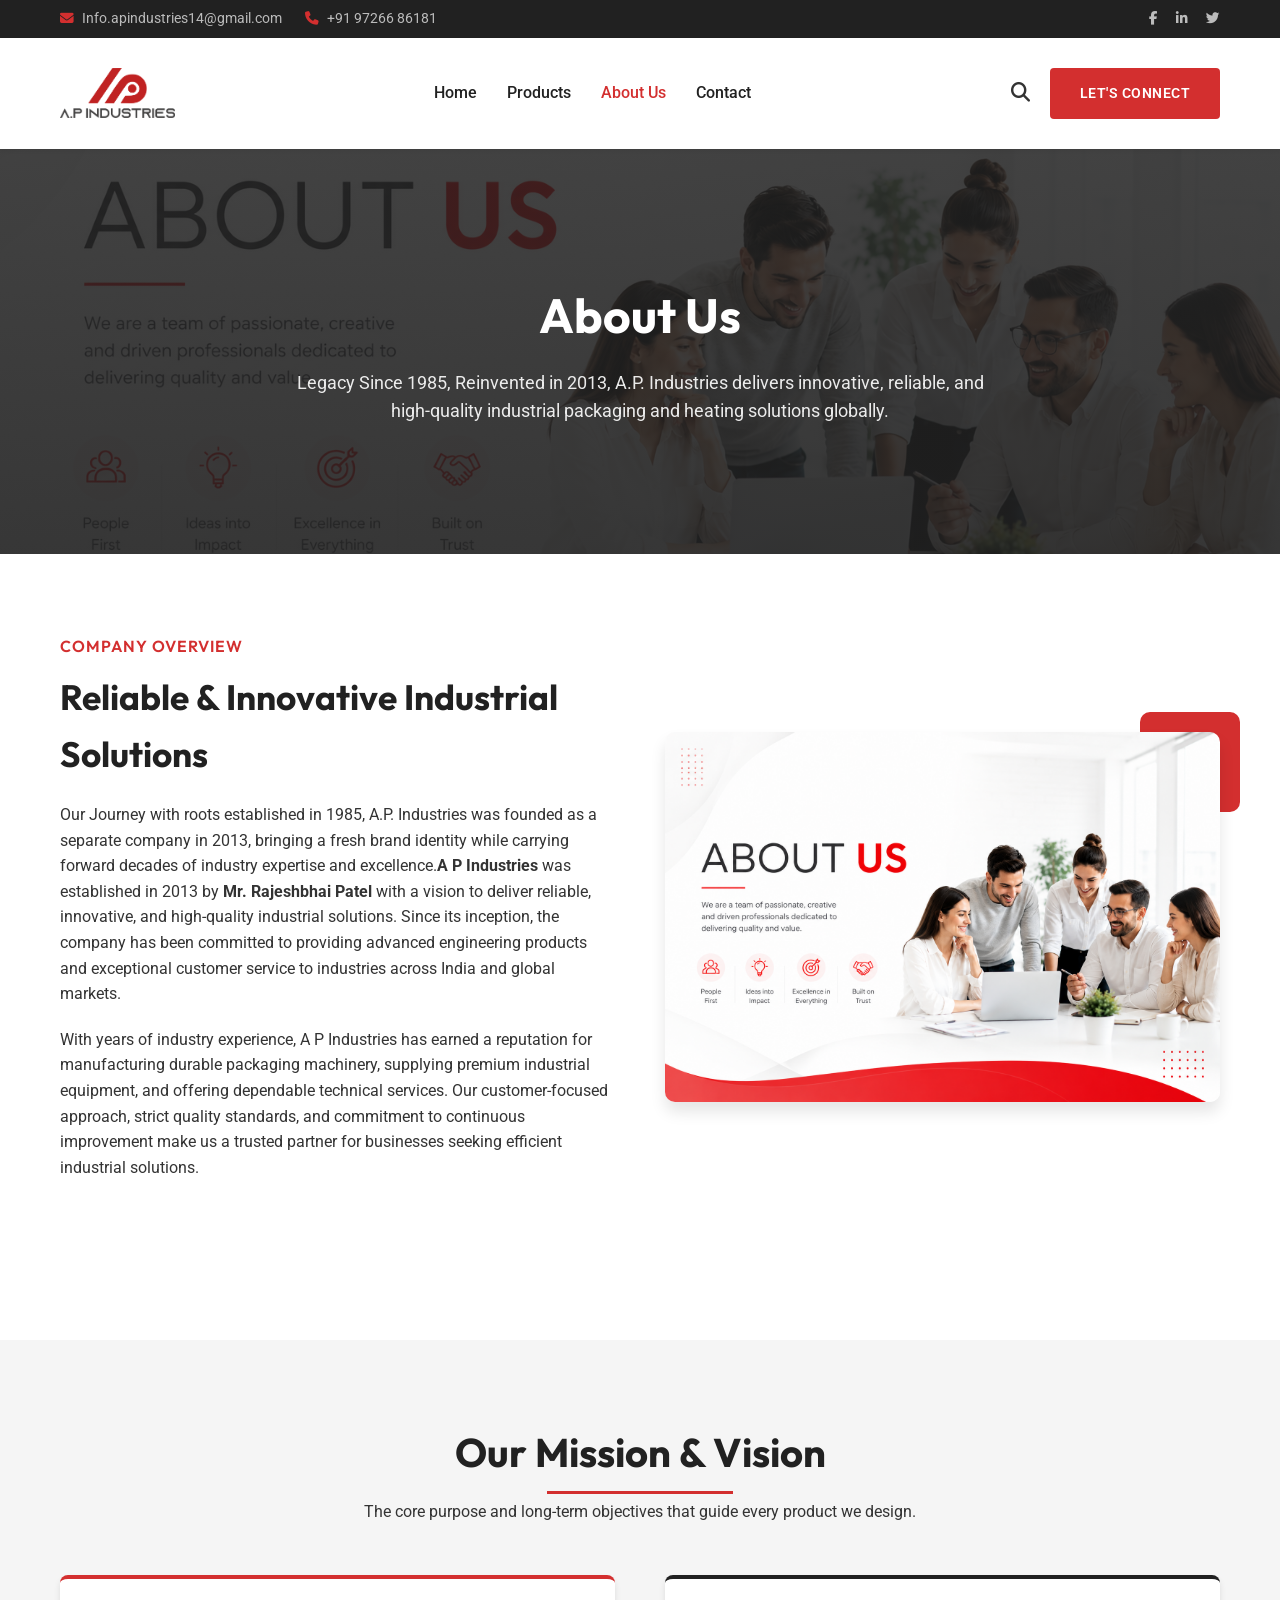
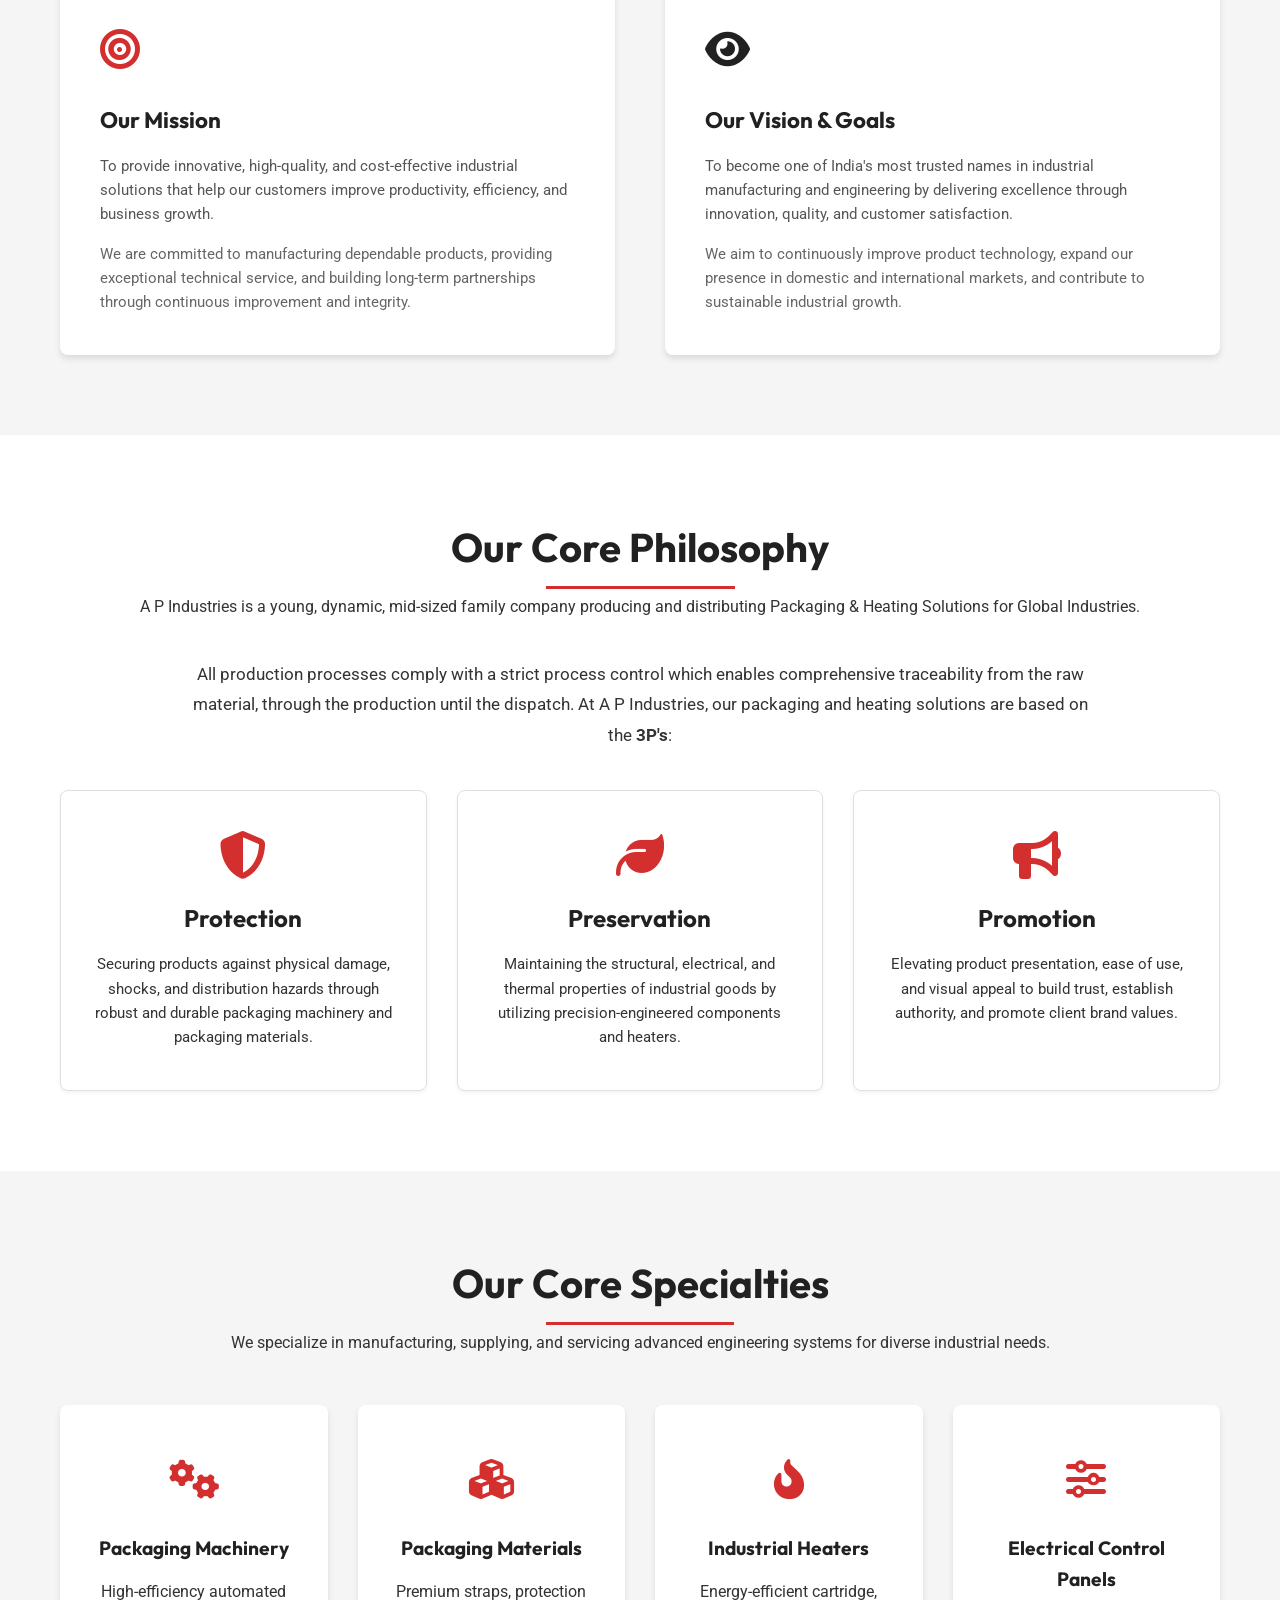
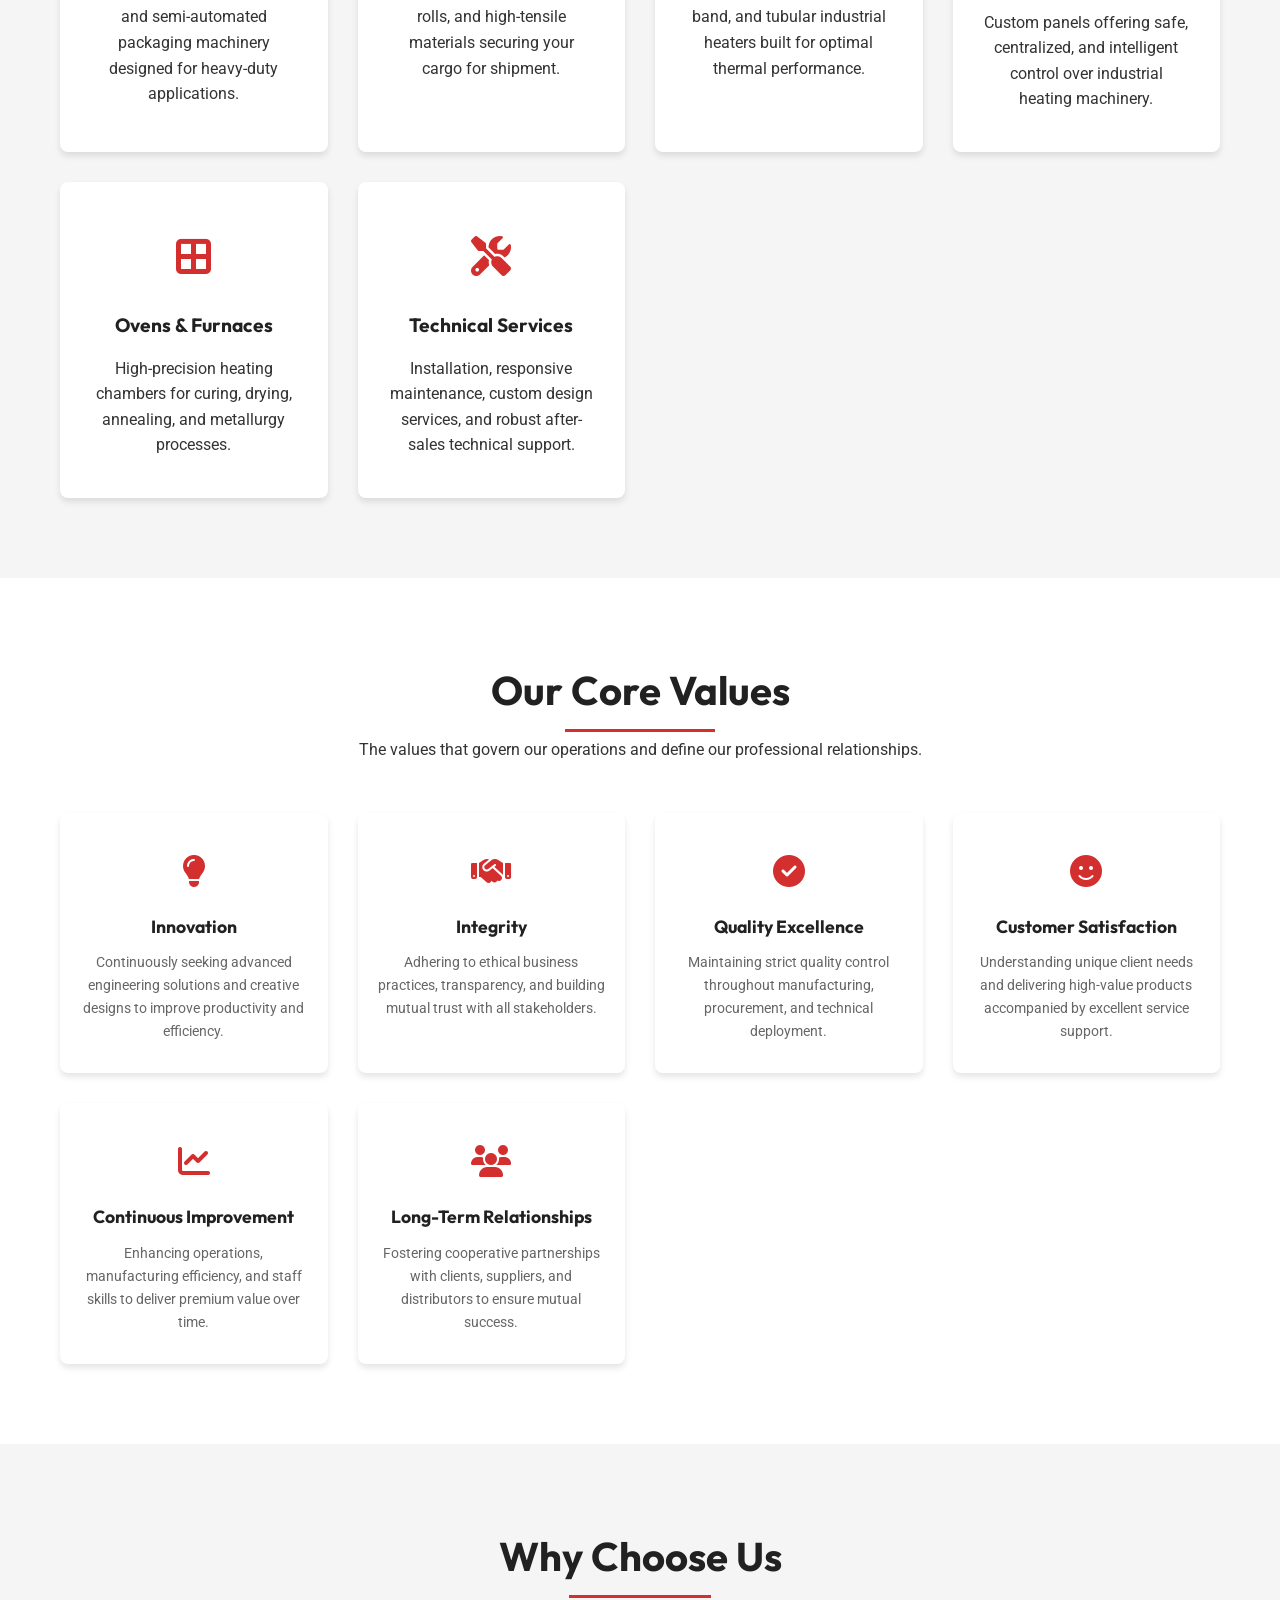
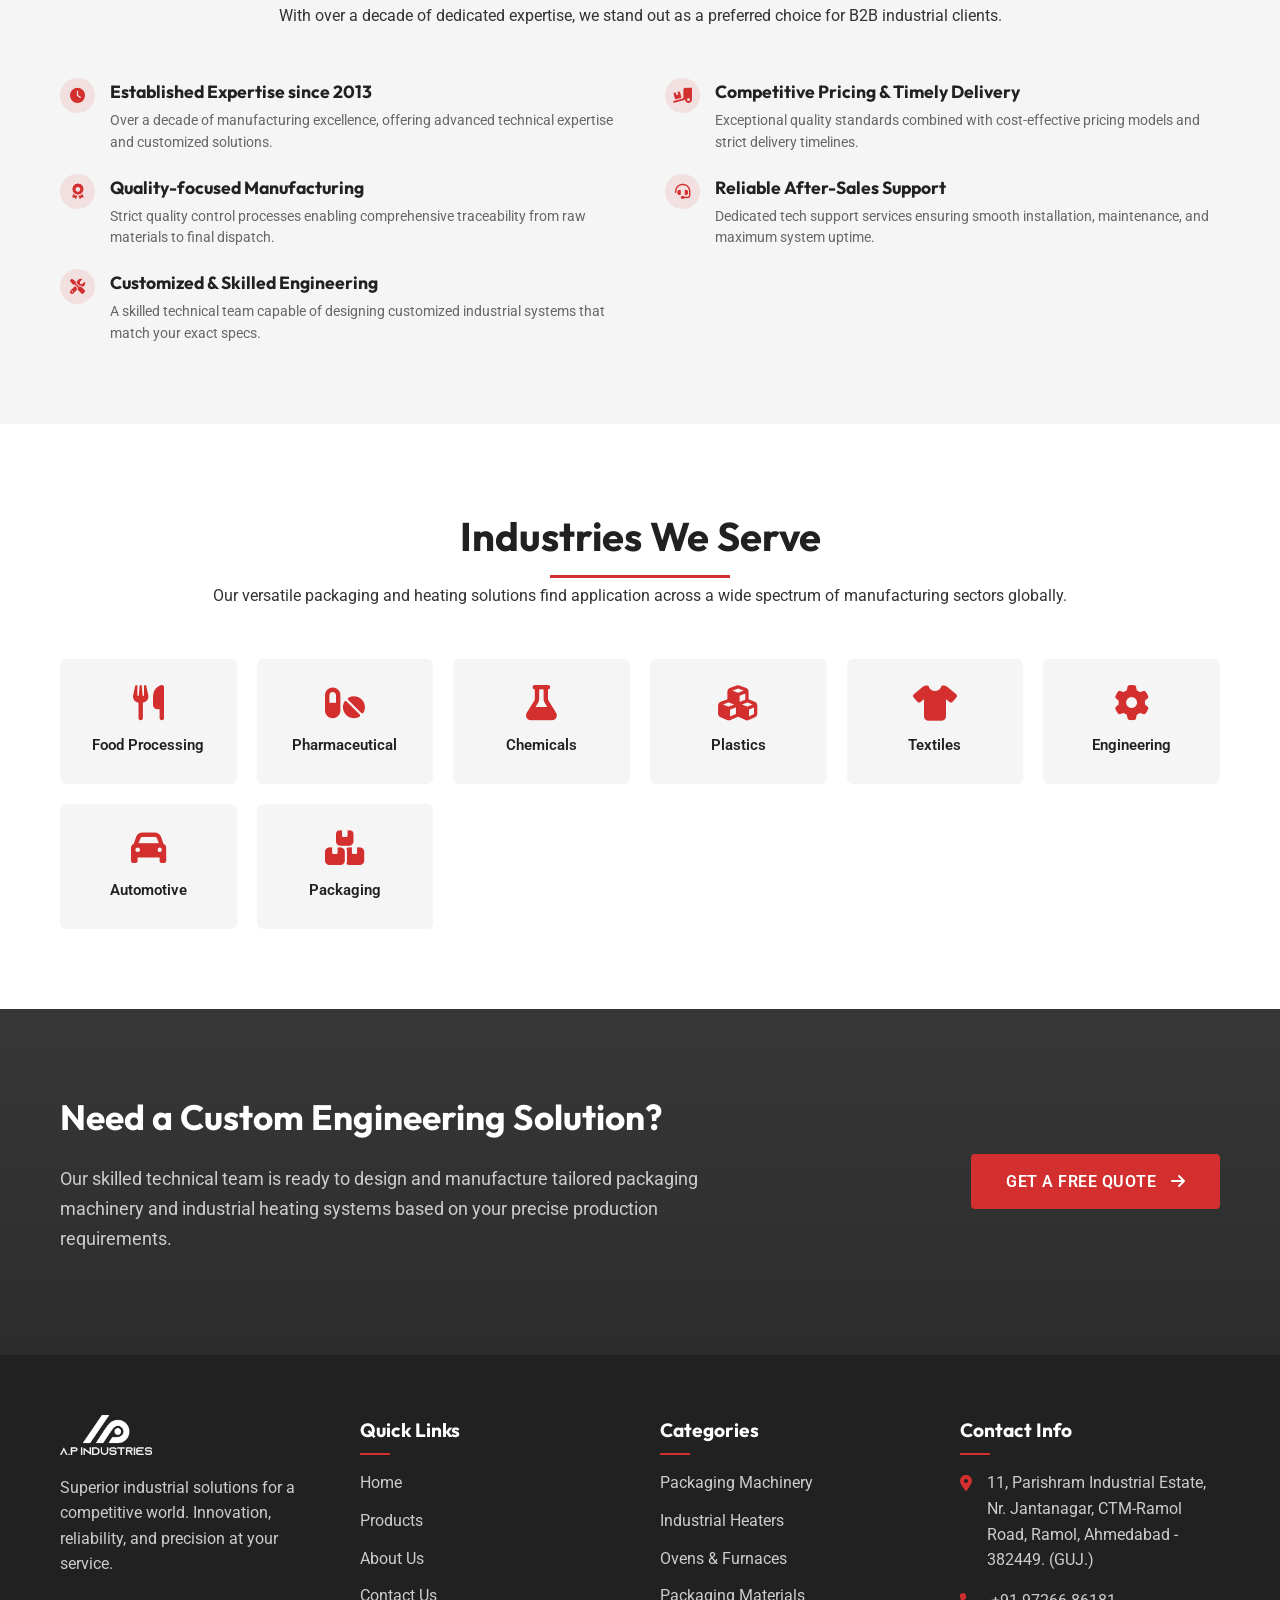
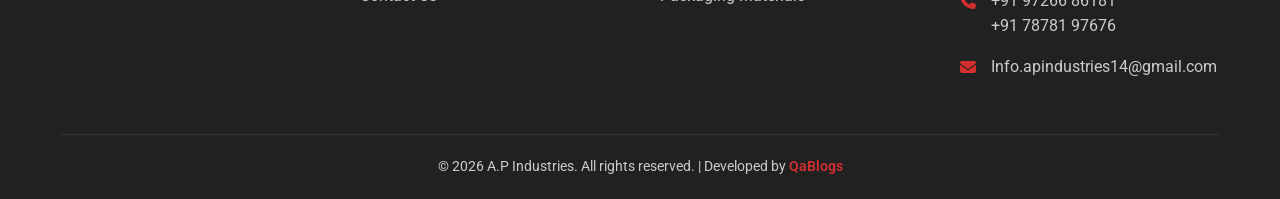
==== about.html @ c5a9eef3 "Added Actual Product and their Product Pages" ====
<!DOCTYPE html>
<html lang="en">

<head>
    <meta charset="UTF-8">
    <meta name="viewport" content="width=device-width, initial-scale=1.0">
    <title>About Us | A.P. Industries Packaging & Heating Solutions</title>

    <!-- SEO Meta Tags -->
    <meta name="description"
        content="Learn about A.P. Industries, established in 2013 by Rajesh Patel. Top manufacturer of packaging machinery, industrial heating units, and control panels in India.">
    <meta name="keywords"
        content="About AP Industries, packaging machinery manufacturer, industrial heater supplier, Rajesh Patel founder, Ahmedabad factory, industrial solutions India">
    <meta name="author" content="A.P Industries">

    <!-- Favicon -->
    <link rel="icon" href="images/favicon.ico" type="image/x-icon">

    <!-- External CSS -->
    <link rel="stylesheet" href="css/style.css">

    <!-- Font Awesome for Icons -->
    <link rel="stylesheet" href="https://cdnjs.cloudflare.com/ajax/libs/font-awesome/6.4.0/css/all.min.css">
</head>

<body>

    <!-- Top Bar -->
    <div class="top-bar">
        <div class="container">
            <div class="top-bar-info">
                <span><i class="fas fa-envelope"></i> Info.apindustries14@gmail.com</span>
                <span><i class="fas fa-phone"></i> +91 97266 86181</span>
            </div>
            <div class="top-bar-social">
                <a href="#"><i class="fab fa-facebook-f"></i></a>
                <a href="#" style="margin-left: 15px;"><i class="fab fa-linkedin-in"></i></a>
                <a href="#" style="margin-left: 15px;"><i class="fab fa-twitter"></i></a>
            </div>
        </div>
    </div>

    <!-- Header Navigation -->
    <header>
        <div class="container">
            <nav class="nav-container">
                <a href="index.html" class="logo">
                    <img src="images/logo.png" alt="A.P Industries Logo">
                </a>

                <ul class="nav-links">
                    <li><a href="index.html#home">Home</a></li>
                    <li><a href="industrial-packaging-heating-categories.html">Products</a></li>
                    <li><a href="about.html" style="color: var(--primary-color);">About Us</a></li>
                    <li><a href="contact.html">Contact</a></li>
                </ul>

                <div class="nav-actions">
                    <div class="search-icon"><i class="fas fa-search"></i></div>
                    <a href="contact.html" class="btn btn-primary">Let's Connect</a>
                    <div class="mobile-toggle" id="mobile-menu-open"><i class="fas fa-bars"></i></div>
                </div>
            </nav>
        </div>
    </header>

    <!-- Mobile Menu Drawer -->
    <div class="overlay-bg" id="overlay"></div>
    <div class="mobile-menu" id="mobile-menu">
        <div class="close-menu" id="mobile-menu-close"><i class="fas fa-times"></i></div>
        <ul>
            <li><a href="index.html#home">Home</a></li>
            <li><a href="industrial-packaging-heating-categories.html">Products</a></li>
            <li><a href="about.html" style="color: var(--primary-color);">About Us</a></li>
            <li><a href="contact.html">Contact</a></li>
            <li><a href="contact.html" style="color: var(--primary-color);">Let's Connect</a></li>
        </ul>
    </div>

    <!-- About Hero Section -->
    <section class="categories-hero"
        style="background: linear-gradient(rgba(33, 33, 33, 0.85), rgba(33, 33, 33, 0.9)), url('images/about-us.png'); background-position: center; background-size: cover;">
        <div class="container">
            <div class="hero-content">
                <h1>About Us</h1>
                <p>Legacy Since 1985, Reinvented in 2013, A.P. Industries delivers innovative, reliable, and
                    high-quality industrial packaging and heating solutions globally.</p>
            </div>
        </div>
    </section>

    <!-- Company Overview & Stats Section -->
    <section class="section-padding">
        <div class="container">
            <div class="about-flex" style="margin-bottom: 60px;">
                <div class="about-content">
                    <h4
                        style="color: var(--primary-color); text-transform: uppercase; margin-bottom: 10px; font-weight: 600; letter-spacing: 1px;">
                        Company Overview</h4>
                    <h2 style="margin-bottom: 20px;">Reliable & Innovative Industrial Solutions</h2>
                    <p>Our Journey with roots established in 1985, A.P. Industries was founded as a separate company in
                        2013, bringing a fresh brand identity while carrying forward decades of industry expertise and
                        excellence.<strong>A P Industries</strong> was established in 2013 by <strong>Mr. Rajeshbhai
                            Patel</strong> with a vision to deliver reliable, innovative, and high-quality industrial
                        solutions. Since its inception, the company has been committed to providing advanced engineering
                        products and exceptional customer service to industries across India and global markets.</p>
                    <p>With years of industry experience, A P Industries has earned a reputation for manufacturing
                        durable packaging machinery, supplying premium industrial equipment, and offering dependable
                        technical services. Our customer-focused approach, strict quality standards, and commitment to
                        continuous improvement make us a trusted partner for businesses seeking efficient industrial
                        solutions.</p>
                </div>
                <div class="about-image">
                    <img src="images/about-us.png" alt="A.P. Industries Manufacturing Facility" loading="lazy">
                </div>
            </div>


        </div>
    </section>

    <!-- Mission & Vision Cards Section -->
    <section class="section-padding" style="background-color: var(--light-grey);">
        <div class="container">
            <div class="category-header">
                <h2>Our Mission & Vision</h2>
                <p>The core purpose and long-term objectives that guide every product we design.</p>
            </div>

            <div class="about-layout-grid">
                <div class="feature-card"
                    style="text-align: left; padding: 40px; border-top: 4px solid var(--primary-color);">
                    <div class="feature-icon" style="text-align: left;"><i class="fas fa-bullseye"></i></div>
                    <h3 style="font-size: 1.4rem; margin-bottom: 15px;">Our Mission</h3>
                    <p style="margin-bottom: 15px; color: #555; font-size: 0.95rem;">To provide innovative,
                        high-quality, and cost-effective industrial solutions that help our customers improve
                        productivity, efficiency, and business growth.</p>
                    <p style="color: #666; font-size: 0.95rem;">We are committed to manufacturing dependable products,
                        providing exceptional technical service, and building long-term partnerships through continuous
                        improvement and integrity.</p>
                </div>

                <div class="feature-card"
                    style="text-align: left; padding: 40px; border-top: 4px solid var(--secondary-color);">
                    <div class="feature-icon" style="text-align: left; color: var(--secondary-color);"><i
                            class="fas fa-eye"></i></div>
                    <h3 style="font-size: 1.4rem; margin-bottom: 15px;">Our Vision & Goals</h3>
                    <p style="margin-bottom: 15px; color: #555; font-size: 0.95rem;">To become one of India's most
                        trusted names in industrial manufacturing and engineering by delivering excellence through
                        innovation, quality, and customer satisfaction.</p>
                    <p style="color: #666; font-size: 0.95rem;">We aim to continuously improve product technology,
                        expand our presence in domestic and international markets, and contribute to sustainable
                        industrial growth.</p>
                </div>
            </div>
        </div>
    </section>

    <!-- Philosophy Section -->
    <section class="section-padding">
        <div class="container">
            <div class="category-header" style="margin-bottom: 40px;">
                <h2>Our Core Philosophy</h2>
                <p>A P Industries is a young, dynamic, mid-sized family company producing and distributing Packaging &
                    Heating Solutions for Global Industries.</p>
            </div>

            <p style="text-align: center; max-width: 900px; margin: 0 auto 40px; font-size: 1.05rem; line-height: 1.8;">
                All production processes comply with a strict process control which enables comprehensive traceability
                from the raw material, through the production until the dispatch. At A P Industries, our packaging and
                heating solutions are based on the <strong>3P's</strong>:
            </p>

            <div class="philosophy-grid">
                <div class="philosophy-card">
                    <i class="fas fa-shield-alt"></i>
                    <h3>Protection</h3>
                    <p>Securing products against physical damage, shocks, and distribution hazards through robust and
                        durable packaging machinery and packaging materials.</p>
                </div>

                <div class="philosophy-card">
                    <i class="fas fa-leaf"></i>
                    <h3>Preservation</h3>
                    <p>Maintaining the structural, electrical, and thermal properties of industrial goods by utilizing
                        precision-engineered components and heaters.</p>
                </div>

                <div class="philosophy-card">
                    <i class="fas fa-bullhorn"></i>
                    <h3>Promotion</h3>
                    <p>Elevating product presentation, ease of use, and visual appeal to build trust, establish
                        authority, and promote client brand values.</p>
                </div>
            </div>
        </div>
    </section>

    <!-- What We Do Section -->
    <section class="section-padding" style="background-color: var(--light-grey);">
        <div class="container">
            <div class="category-header">
                <h2>Our Core Specialties</h2>
                <p>We specialize in manufacturing, supplying, and servicing advanced engineering systems for diverse
                    industrial needs.</p>
            </div>

            <div class="features-grid">
                <div class="feature-card">
                    <div class="feature-icon"><i class="fas fa-cogs"></i></div>
                    <h3>Packaging Machinery</h3>
                    <p>High-efficiency automated and semi-automated packaging machinery designed for heavy-duty
                        applications.</p>
                </div>
                <div class="feature-card">
                    <div class="feature-icon"><i class="fas fa-cubes"></i></div>
                    <h3>Packaging Materials</h3>
                    <p>Premium straps, protection rolls, and high-tensile materials securing your cargo for shipment.
                    </p>
                </div>
                <div class="feature-card">
                    <div class="feature-icon"><i class="fas fa-fire-alt"></i></div>
                    <h3>Industrial Heaters</h3>
                    <p>Energy-efficient cartridge, band, and tubular industrial heaters built for optimal thermal
                        performance.</p>
                </div>
                <div class="feature-card">
                    <div class="feature-icon"><i class="fas fa-sliders-h"></i></div>
                    <h3>Electrical Control Panels</h3>
                    <p>Custom panels offering safe, centralized, and intelligent control over industrial heating
                        machinery.</p>
                </div>
                <div class="feature-card">
                    <div class="feature-icon"><i class="fas fa-border-all"></i></div>
                    <h3>Ovens & Furnaces</h3>
                    <p>High-precision heating chambers for curing, drying, annealing, and metallurgy processes.</p>
                </div>
                <div class="feature-card">
                    <div class="feature-icon"><i class="fas fa-tools"></i></div>
                    <h3>Technical Services</h3>
                    <p>Installation, responsive maintenance, custom design services, and robust after-sales technical
                        support.</p>
                </div>
            </div>
        </div>
    </section>

    <!-- Core Values Section -->
    <section class="section-padding">
        <div class="container">
            <div class="category-header">
                <h2>Our Core Values</h2>
                <p>The values that govern our operations and define our professional relationships.</p>
            </div>

            <div class="features-grid">
                <div class="feature-card" style="padding: 30px 20px;">
                    <div class="feature-icon" style="font-size: 2rem; margin-bottom: 15px;"><i
                            class="fas fa-lightbulb"></i></div>
                    <h3 style="font-size: 1.1rem; margin-bottom: 10px;">Innovation</h3>
                    <p style="font-size: 0.9rem; color: #666;">Continuously seeking advanced engineering solutions and
                        creative designs to improve productivity and efficiency.</p>
                </div>

                <div class="feature-card" style="padding: 30px 20px;">
                    <div class="feature-icon" style="font-size: 2rem; margin-bottom: 15px;"><i
                            class="fas fa-handshake"></i></div>
                    <h3 style="font-size: 1.1rem; margin-bottom: 10px;">Integrity</h3>
                    <p style="font-size: 0.9rem; color: #666;">Adhering to ethical business practices, transparency, and
                        building mutual trust with all stakeholders.</p>
                </div>

                <div class="feature-card" style="padding: 30px 20px;">
                    <div class="feature-icon" style="font-size: 2rem; margin-bottom: 15px;"><i
                            class="fas fa-check-circle"></i></div>
                    <h3 style="font-size: 1.1rem; margin-bottom: 10px;">Quality Excellence</h3>
                    <p style="font-size: 0.9rem; color: #666;">Maintaining strict quality control throughout
                        manufacturing, procurement, and technical deployment.</p>
                </div>

                <div class="feature-card" style="padding: 30px 20px;">
                    <div class="feature-icon" style="font-size: 2rem; margin-bottom: 15px;"><i class="fas fa-smile"></i>
                    </div>
                    <h3 style="font-size: 1.1rem; margin-bottom: 10px;">Customer Satisfaction</h3>
                    <p style="font-size: 0.9rem; color: #666;">Understanding unique client needs and delivering
                        high-value products accompanied by excellent service support.</p>
                </div>

                <div class="feature-card" style="padding: 30px 20px;">
                    <div class="feature-icon" style="font-size: 2rem; margin-bottom: 15px;"><i
                            class="fas fa-chart-line"></i></div>
                    <h3 style="font-size: 1.1rem; margin-bottom: 10px;">Continuous Improvement</h3>
                    <p style="font-size: 0.9rem; color: #666;">Enhancing operations, manufacturing efficiency, and staff
                        skills to deliver premium value over time.</p>
                </div>

                <div class="feature-card" style="padding: 30px 20px;">
                    <div class="feature-icon" style="font-size: 2rem; margin-bottom: 15px;"><i class="fas fa-users"></i>
                    </div>
                    <h3 style="font-size: 1.1rem; margin-bottom: 10px;">Long-Term Relationships</h3>
                    <p style="font-size: 0.9rem; color: #666;">Fostering cooperative partnerships with clients,
                        suppliers, and distributors to ensure mutual success.</p>
                </div>
            </div>
        </div>
    </section>

    <!-- Why Choose Us Section (Stacked & Redesigned) -->
    <section class="section-padding" style="background-color: var(--light-grey);">
        <div class="container">
            <div class="category-header">
                <h2>Why Choose Us</h2>
                <p>With over a decade of dedicated expertise, we stand out as a preferred choice for B2B industrial
                    clients.</p>
            </div>

            <div class="about-layout-grid" style="margin-top: 40px;">
                <ul style="display: flex; flex-direction: column; gap: 20px;">
                    <li style="display: flex; gap: 15px; align-items: flex-start;">
                        <div
                            style="background: rgba(211, 47, 47, 0.1); color: var(--primary-color); width: 35px; height: 35px; border-radius: 50%; display: flex; align-items: center; justify-content: center; flex-shrink: 0; font-weight: bold; font-size: 0.95rem;">
                            <i class="fas fa-clock"></i>
                        </div>
                        <div>
                            <h4 style="margin-bottom: 4px; font-size: 1.1rem;">Established Expertise since 2013</h4>
                            <p style="font-size: 0.9rem; color: #666; line-height: 1.5;">Over a decade of manufacturing
                                excellence, offering advanced technical expertise and customized solutions.</p>
                        </div>
                    </li>
                    <li style="display: flex; gap: 15px; align-items: flex-start;">
                        <div
                            style="background: rgba(211, 47, 47, 0.1); color: var(--primary-color); width: 35px; height: 35px; border-radius: 50%; display: flex; align-items: center; justify-content: center; flex-shrink: 0; font-weight: bold; font-size: 0.95rem;">
                            <i class="fas fa-award"></i>
                        </div>
                        <div>
                            <h4 style="margin-bottom: 4px; font-size: 1.1rem;">Quality-focused Manufacturing</h4>
                            <p style="font-size: 0.9rem; color: #666; line-height: 1.5;">Strict quality control
                                processes enabling comprehensive traceability from raw materials to final dispatch.</p>
                        </div>
                    </li>
                    <li style="display: flex; gap: 15px; align-items: flex-start;">
                        <div
                            style="background: rgba(211, 47, 47, 0.1); color: var(--primary-color); width: 35px; height: 35px; border-radius: 50%; display: flex; align-items: center; justify-content: center; flex-shrink: 0; font-weight: bold; font-size: 0.95rem;">
                            <i class="fas fa-tools"></i>
                        </div>
                        <div>
                            <h4 style="margin-bottom: 4px; font-size: 1.1rem;">Customized & Skilled Engineering</h4>
                            <p style="font-size: 0.9rem; color: #666; line-height: 1.5;">A skilled technical team
                                capable of designing customized industrial systems that match your exact specs.</p>
                        </div>
                    </li>
                </ul>
                <ul style="display: flex; flex-direction: column; gap: 20px;">
                    <li style="display: flex; gap: 15px; align-items: flex-start;">
                        <div
                            style="background: rgba(211, 47, 47, 0.1); color: var(--primary-color); width: 35px; height: 35px; border-radius: 50%; display: flex; align-items: center; justify-content: center; flex-shrink: 0; font-weight: bold; font-size: 0.95rem;">
                            <i class="fas fa-truck-loading"></i>
                        </div>
                        <div>
                            <h4 style="margin-bottom: 4px; font-size: 1.1rem;">Competitive Pricing & Timely Delivery
                            </h4>
                            <p style="font-size: 0.9rem; color: #666; line-height: 1.5;">Exceptional quality standards
                                combined with cost-effective pricing models and strict delivery timelines.</p>
                        </div>
                    </li>
                    <li style="display: flex; gap: 15px; align-items: flex-start;">
                        <div
                            style="background: rgba(211, 47, 47, 0.1); color: var(--primary-color); width: 35px; height: 35px; border-radius: 50%; display: flex; align-items: center; justify-content: center; flex-shrink: 0; font-weight: bold; font-size: 0.95rem;">
                            <i class="fas fa-headset"></i>
                        </div>
                        <div>
                            <h4 style="margin-bottom: 4px; font-size: 1.1rem;">Reliable After-Sales Support</h4>
                            <p style="font-size: 0.9rem; color: #666; line-height: 1.5;">Dedicated tech support services
                                ensuring smooth installation, maintenance, and maximum system uptime.</p>
                        </div>
                    </li>
                </ul>
            </div>
        </div>
    </section>

    <!-- Industries We Serve Section (Stacked & Redesigned) -->
    <section class="section-padding">
        <div class="container">
            <div class="category-header">
                <h2>Industries We Serve</h2>
                <p>Our versatile packaging and heating solutions find application across a wide spectrum of
                    manufacturing sectors globally.</p>
            </div>

            <div class="industries-served-grid" style="margin-top: 40px;">
                <div class="industry-item">
                    <i class="fas fa-utensils"></i>
                    <span>Food Processing</span>
                </div>
                <div class="industry-item">
                    <i class="fas fa-pills"></i>
                    <span>Pharmaceutical</span>
                </div>
                <div class="industry-item">
                    <i class="fas fa-flask"></i>
                    <span>Chemicals</span>
                </div>
                <div class="industry-item">
                    <i class="fas fa-cubes"></i>
                    <span>Plastics</span>
                </div>
                <div class="industry-item">
                    <i class="fas fa-tshirt"></i>
                    <span>Textiles</span>
                </div>
                <div class="industry-item">
                    <i class="fas fa-cog"></i>
                    <span>Engineering</span>
                </div>
                <div class="industry-item">
                    <i class="fas fa-car"></i>
                    <span>Automotive</span>
                </div>
                <div class="industry-item">
                    <i class="fas fa-boxes"></i>
                    <span>Packaging</span>
                </div>
            </div>
        </div>
    </section>

    <!-- Call to Action Section -->
    <section class="category-inquiry-section">
        <div class="container">
            <div class="category-inquiry-flex" style="align-items: center; justify-content: space-between;">
                <div class="category-inquiry-content" style="max-width: 700px;">
                    <h2>Need a Custom Engineering Solution?</h2>
                    <p>Our skilled technical team is ready to design and manufacture tailored packaging machinery and
                        industrial heating systems based on your precise production requirements.</p>
                </div>
                <div>
                    <a href="contact.html" class="btn btn-primary"
                        style="padding: 15px 35px; font-size: 1rem; border: none;">Get A Free Quote <i
                            class="fas fa-arrow-right" style="margin-left: 10px;"></i></a>
                </div>
            </div>
        </div>
    </section>

    <!-- Footer -->
    <footer>
        <div class="container">
            <div class="footer-grid">
                <div class="footer-col">
                    <img src="images/logo.png" alt="AP Logo"
                        style="height: 40px; margin-bottom: 20px; filter: brightness(0) invert(1);">
                    <p>Superior industrial solutions for a competitive world. Innovation, reliability, and precision at
                        your service.</p>
                </div>
                <div class="footer-col">
                    <h4>Quick Links</h4>
                    <ul>
                        <li><a href="index.html#home">Home</a></li>
                        <li><a href="industrial-packaging-heating-categories.html">Products</a></li>
                        <li><a href="about.html">About Us</a></li>
                        <li><a href="contact.html">Contact Us</a></li>
                    </ul>
                </div>
                <div class="footer-col">
                    <h4>Categories</h4>
                    <ul>
                        <li><a href="industrial-packaging-heating-categories.html#packaging-machinery">Packaging
                                Machinery</a></li>
                        <li><a href="industrial-packaging-heating-categories.html#industrial-heaters-control-panels">Industrial
                                Heaters</a></li>
                        <li><a href="industrial-packaging-heating-categories.html#industrial-ovens-furnaces">Ovens &
                                Furnaces</a></li>
                        <li><a href="industrial-packaging-heating-categories.html#packaging-materials">Packaging
                                Materials</a></li>
                    </ul>
                </div>
                <div class="footer-col">
                    <h4>Contact Info</h4>
                    <div class="contact-item">
                        <i class="fas fa-location-dot"></i>
                        <p>11, Parishram Industrial Estate, Nr. Jantanagar, CTM-Ramol Road, Ramol, Ahmedabad - 382449.
                            (GUJ.)</p>
                    </div>
                    <div class="contact-item">
                        <i class="fas fa-phone"></i>
                        <p>+91 97266 86181<br>+91 78781 97676</p>
                    </div>
                    <div class="contact-item">
                        <i class="fas fa-envelope"></i>
                        <p>Info.apindustries14@gmail.com</p>
                    </div>
                </div>
            </div>
            <div class="copyright-bar">
                <p>&copy; <span id="current-year">2026</span> A.P Industries. All rights reserved. | Developed by <a
                        href="https://qablogs.com/" class="developer-link" target="_blank"
                        rel="noopener noreferrer">QaBlogs</a></p>
            </div>
        </div>
    </footer>

    <!-- External JavaScript -->
    <script src="js/main.js"></script>
</body>

</html>
---- css/style.css ----
/* 
    A.P INDUSTRIES - Modern Industrial B2B CSS
    Primary Color: #D32F2F (Deep Red)
    Secondary Color: #212121 (Dark Charcoal)
*/

@import url('https://fonts.googleapis.com/css2?family=Roboto:wght@300;400;500;700&family=Outfit:wght@400;600;800&display=swap');

:root {
    --primary-color: #D32F2F;
    --primary-hover: #B71C1C;
    --secondary-color: #212121;
    --text-color: #333333;
    --light-grey: #F5F5F5;
    --border-color: #E0E0E0;
    --white: #FFFFFF;
    --transition: all 0.3s cubic-bezier(0.4, 0, 0.2, 1);
    --shadow-sm: 0 2px 4px rgba(0,0,0,0.05);
    --shadow-md: 0 4px 6px rgba(0,0,0,0.1);
    --shadow-lg: 0 10px 15px rgba(0,0,0,0.1);
}

* {
    margin: 0;
    padding: 0;
    box-sizing: border-box;
}

html {
    scroll-behavior: smooth;
}

body {
    font-family: 'Roboto', sans-serif;
    line-height: 1.6;
    color: var(--text-color);
    background-color: var(--white);
    overflow-x: hidden;
}

h1, h2, h3, h4, .font-heading {
    font-family: 'Outfit', sans-serif;
    font-weight: 700;
    color: var(--secondary-color);
}

a {
    text-decoration: none;
    color: inherit;
    transition: var(--transition);
}

ul {
    list-style: none;
}

img {
    max-width: 100%;
    height: auto;
    display: block;
}

.container {
    max-width: 1200px;
    margin: 0 auto;
    padding: 0 20px;
}

.section-padding {
    padding: 80px 0;
}

.btn {
    display: inline-block;
    padding: 12px 28px;
    border-radius: 4px;
    font-weight: 600;
    cursor: pointer;
    transition: var(--transition);
    border: 2px solid transparent;
    text-transform: uppercase;
    letter-spacing: 0.5px;
    font-size: 0.9rem;
}

.btn-primary {
    background-color: var(--primary-color);
    color: var(--white);
}

.btn-primary:hover {
    background-color: var(--primary-hover);
    transform: translateY(-2px);
    box-shadow: var(--shadow-md);
}

.btn-outline {
    border-color: var(--white);
    color: var(--white);
}

.btn-outline:hover {
    background-color: var(--white);
    color: var(--primary-color);
}

/* Header & Navigation */
.top-bar {
    background-color: var(--secondary-color);
    color: #BBB;
    padding: 8px 0;
    font-size: 0.85rem;
}

.top-bar .container {
    display: flex;
    justify-content: space-between;
    align-items: center;
}

.top-bar-info span {
    margin-right: 20px;
}

.top-bar-info i {
    color: var(--primary-color);
    margin-right: 5px;
}

header {
    background-color: var(--white);
    box-shadow: var(--shadow-sm);
    position: sticky;
    top: 0;
    z-index: 1000;
}

.nav-container {
    display: flex;
    justify-content: space-between;
    align-items: center;
    padding: 15px 0;
}

.logo img {
    height: 50px;
}

.nav-links {
    display: flex;
    gap: 30px;
    align-items: center;
}

.nav-links a {
    font-weight: 500;
    color: var(--secondary-color);
    position: relative;
}

.nav-links a:after {
    content: '';
    position: absolute;
    width: 0;
    height: 2px;
    bottom: -5px;
    left: 0;
    background-color: var(--primary-color);
    transition: var(--transition);
}

.nav-links a:hover {
    color: var(--primary-color);
}

.nav-links a:hover:after {
    width: 100%;
}

.nav-actions {
    display: flex;
    align-items: center;
    gap: 20px;
}

.search-icon {
    font-size: 1.2rem;
    cursor: pointer;
}

.mobile-toggle {
    display: none;
    font-size: 1.5rem;
    cursor: pointer;
}

/* Hero Section */
.hero {
    height: 80vh;
    min-height: 500px;
    background: linear-gradient(rgba(0,0,0,0.6), rgba(0,0,0,0.6)), url('https://images.unsplash.com/photo-1581091226825-a6a2a5aee158?ixlib=rb-1.2.1&auto=format&fit=crop&w=1350&q=80');
    background-size: cover;
    background-position: center;
    display: flex;
    align-items: center;
    color: var(--white);
    text-align: center;
}

.hero-content {
    max-width: 800px;
    margin: 0 auto;
}

.hero h1 {
    font-size: 3.5rem;
    color: var(--white);
    line-height: 1.2;
    margin-bottom: 20px;
    animation: fadeInUp 0.8s ease-out;
}

.hero p {
    font-size: 1.2rem;
    margin-bottom: 30px;
    opacity: 0.9;
    animation: fadeInUp 1s ease-out;
}

.hero-btns {
    display: flex;
    justify-content: center;
    gap: 20px;
    animation: fadeInUp 1.2s ease-out;
}

/* Key Features */
.features-grid {
    display: grid;
    grid-template-columns: repeat(auto-fit, minmax(250px, 1fr));
    gap: 30px;
}

.feature-card {
    background: var(--white);
    padding: 40px 30px;
    text-align: center;
    border-radius: 8px;
    box-shadow: var(--shadow-md);
    transition: var(--transition);
    border-top: 4px solid transparent;
}

.feature-card:hover {
    transform: translateY(-10px);
    border-top-color: var(--primary-color);
    box-shadow: var(--shadow-lg);
}

.feature-icon {
    font-size: 2.5rem;
    color: var(--primary-color);
    margin-bottom: 20px;
}

.feature-card h3 {
    margin-bottom: 15px;
    font-size: 1.2rem;
}

/* Product Categories */
.category-header {
    text-align: center;
    margin-bottom: 50px;
}

.category-header h2 {
    font-size: 2.5rem;
    margin-bottom: 15px;
    position: relative;
    display: inline-block;
}

.category-header h2:after {
    content: '';
    position: absolute;
    width: 50%;
    height: 3px;
    background-color: var(--primary-color);
    bottom: -10px;
    left: 25%;
}

.product-grid {
    display: grid;
    grid-template-columns: repeat(auto-fit, minmax(350px, 1fr));
    gap: 30px;
}

.product-card {
    position: relative;
    overflow: hidden;
    border-radius: 10px;
    box-shadow: var(--shadow-md);
    height: 400px;
}

.product-card img {
    width: 100%;
    height: 100%;
    object-fit: cover;
    transition: transform 0.5s ease;
}

.product-overlay {
    position: absolute;
    bottom: 0;
    left: 0;
    width: 100%;
    padding: 30px;
    background: linear-gradient(transparent, rgba(0,0,0,0.9));
    color: var(--white);
    transition: var(--transition);
}

.product-card:hover img {
    transform: scale(1.1);
}

.product-card:hover .product-overlay {
    padding-bottom: 50px;
}

.product-overlay h3 {
    color: var(--white);
    font-size: 1.5rem;
    margin-bottom: 10px;
}

.product-overlay p {
    font-size: 0.95rem;
    margin-bottom: 15px;
    opacity: 0;
    transform: translateY(20px);
    transition: var(--transition);
}

.product-card:hover .product-overlay p {
    opacity: 1;
    transform: translateY(0);
}

.view-btn {
    color: var(--primary-color);
    font-weight: 600;
    display: flex;
    align-items: center;
    gap: 5px;
}

.view-btn:hover {
    gap: 10px;
}

/* About Section */
.about-section {
    background-color: var(--light-grey);
}

.about-flex {
    display: flex;
    align-items: center;
    gap: 50px;
}

.about-content {
    flex: 1;
}

.about-image {
    flex: 1;
    position: relative;
}

.about-image img {
    border-radius: 10px;
    box-shadow: var(--shadow-lg);
}

.about-image:after {
    content: '';
    position: absolute;
    top: -20px;
    right: -20px;
    width: 100px;
    height: 100px;
    background-color: var(--primary-color);
    z-index: -1;
    border-radius: 10px;
}

.about-content h2 {
    font-size: 2.2rem;
    margin-bottom: 20px;
}

.about-content p {
    margin-bottom: 20px;
}

/* FooterStyles */
footer {
    background-color: var(--secondary-color);
    color: #CCC;
    padding: 60px 0 0;
}

.footer-grid {
    display: grid;
    grid-template-columns: repeat(auto-fit, minmax(200px, 1fr));
    gap: 40px;
    margin-bottom: 40px;
}

.footer-col h4 {
    color: var(--white);
    margin-bottom: 25px;
    font-size: 1.2rem;
    position: relative;
}

.footer-col h4:after {
    content: '';
    position: absolute;
    width: 30px;
    height: 2px;
    background-color: var(--primary-color);
    bottom: -10px;
    left: 0;
}

.footer-col ul li {
    margin-bottom: 12px;
}

.footer-col ul li a:hover {
    color: var(--primary-color);
    padding-left: 5px;
}

.contact-item {
    display: flex;
    gap: 15px;
    margin-bottom: 15px;
}

.contact-item i {
    color: var(--primary-color);
    margin-top: 5px;
}

.newsletter-form {
    display: flex;
    margin-top: 15px;
}

.newsletter-form input {
    flex: 1;
    padding: 10px;
    border: none;
    border-radius: 4px 0 0 4px;
}

.newsletter-form button {
    background-color: var(--primary-color);
    color: var(--white);
    border: none;
    padding: 0 20px;
    border-radius: 0 4px 4px 0;
    cursor: pointer;
}

.copyright-bar {
    border-top: 1px solid #333;
    padding: 20px 0;
    text-align: center;
    font-size: 0.9rem;
}

.developer-link {
    color: var(--primary-color);
    font-weight: 600;
}

.developer-link:hover {
    color: var(--primary-hover);
    text-decoration: underline;
}

/* Animations */
@keyframes fadeInUp {
    from {
        opacity: 0;
        transform: translateY(30px);
    }
    to {
        opacity: 1;
        transform: translateY(0);
    }
}

/* Mobile Responsive */
@media (max-width: 992px) {
    .nav-links {
        display: none;
    }
    
    .mobile-toggle {
        display: block;
    }
    
    .hero h1 {
        font-size: 2.5rem;
    }
    
    .about-flex {
        flex-direction: column;
    }
}

@media (max-width: 768px) {
    .hero h1 {
        font-size: 2rem;
    }
    
    .section-padding {
        padding: 50px 0;
    }
    
    .product-grid {
        grid-template-columns: 1fr;
    }
}

/* Side Menu for Mobile */
.mobile-menu {
    position: fixed;
    top: 0;
    right: -100%;
    width: 300px;
    height: 100vh;
    background-color: var(--secondary-color);
    z-index: 2000;
    padding: 50px 30px;
    transition: 0.5s;
    box-shadow: -5px 0 15px rgba(0,0,0,0.5);
}

.mobile-menu.active {
    right: 0;
}

.mobile-menu .close-menu {
    position: absolute;
    top: 20px;
    right: 20px;
    color: var(--white);
    font-size: 1.5rem;
    cursor: pointer;
}

.mobile-menu ul li {
    margin-bottom: 25px;
}

.mobile-menu ul li a {
    color: var(--white);
    font-size: 1.2rem;
    font-family: 'Outfit', sans-serif;
}

.overlay-bg {
    position: fixed;
    top: 0;
    left: 0;
    width: 100%;
    height: 100%;
    background: rgba(0,0,0,0.7);
    z-index: 1500;
    display: none;
}

.overlay-bg.active {
    display: block;
}

/* ==========================================================================
   Category Page Specific Styles
   ========================================================================== */

/* Categories Hero */
.categories-hero {
    height: 45vh;
    min-height: 320px;
    background: linear-gradient(rgba(33, 33, 33, 0.8), rgba(33, 33, 33, 0.85)), url('https://images.unsplash.com/photo-1581091226825-a6a2a5aee158?ixlib=rb-1.2.1&auto=format&fit=crop&w=1350&q=80');
    background-size: cover;
    background-position: center;
    display: flex;
    align-items: center;
    color: var(--white);
    text-align: center;
}

.categories-hero h1 {
    font-size: 3rem;
    color: var(--white);
    margin-bottom: 15px;
    animation: fadeInUp 0.8s ease-out;
}

.categories-hero p {
    font-size: 1.1rem;
    max-width: 700px;
    margin: 0 auto;
    opacity: 0.9;
    animation: fadeInUp 1s ease-out;
}

/* Category Quick Navigation Cards */
.category-nav-section {
    padding: 60px 0;
    background-color: var(--white);
    border-bottom: 1px solid var(--border-color);
}

.category-nav-grid {
    display: grid;
    grid-template-columns: repeat(auto-fit, minmax(220px, 1fr));
    gap: 20px;
    margin-top: 30px;
}

.category-nav-card {
    background: var(--white);
    border: 1px solid var(--border-color);
    border-radius: 8px;
    padding: 25px 20px;
    text-align: center;
    box-shadow: var(--shadow-sm);
    transition: var(--transition);
    display: block;
}

.category-nav-card:hover {
    transform: translateY(-5px);
    box-shadow: var(--shadow-md);
    border-color: var(--primary-color);
}

.category-nav-card i {
    font-size: 2rem;
    color: var(--primary-color);
    margin-bottom: 15px;
    transition: var(--transition);
}

.category-nav-card:hover i {
    transform: scale(1.1);
}

.category-nav-card h3 {
    font-size: 1.1rem;
    color: var(--secondary-color);
    margin-bottom: 5px;
}

.category-nav-card span {
    font-size: 0.85rem;
    color: var(--primary-color);
    font-weight: 600;
}

/* Category Detail Sections */
.category-detail-section {
    padding: 80px 0;
    scroll-margin-top: 80px; /* Offset for sticky header */
}

.category-detail-section:nth-of-type(even) {
    background-color: var(--light-grey);
}

.category-detail-header {
    margin-bottom: 40px;
}

.category-detail-header h2 {
    font-size: 2.2rem;
    color: var(--secondary-color);
    margin-bottom: 15px;
    display: flex;
    align-items: center;
    gap: 15px;
}

.category-detail-header h2 i {
    color: var(--primary-color);
    font-size: 1.8rem;
}

.category-detail-desc {
    font-size: 1.1rem;
    color: #555;
    max-width: 900px;
    line-height: 1.7;
    margin-bottom: 25px;
}

.category-detail-meta {
    display: grid;
    grid-template-columns: 2fr 1fr;
    gap: 40px;
    margin-bottom: 40px;
}

.category-text-block {
    display: flex;
    flex-direction: column;
    justify-content: center;
}

.category-text-block p {
    margin-bottom: 15px;
    line-height: 1.7;
}

.category-feature-list {
    margin-top: 15px;
    display: grid;
    grid-template-columns: 1fr 1fr;
    gap: 12px;
}

.category-feature-list li {
    display: flex;
    align-items: center;
    gap: 10px;
    font-size: 0.95rem;
}

.category-feature-list li i {
    color: var(--primary-color);
    font-size: 1rem;
}

.category-spec-box {
    background: var(--white);
    border: 1px solid var(--border-color);
    border-radius: 8px;
    padding: 25px;
    box-shadow: var(--shadow-sm);
    align-self: start;
}

.category-detail-section:nth-of-type(even) .category-spec-box {
    background: var(--white);
}

.category-spec-box h4 {
    font-size: 1.1rem;
    margin-bottom: 15px;
    border-bottom: 2px solid var(--primary-color);
    padding-bottom: 8px;
    color: var(--secondary-color);
}

.category-spec-box ul li {
    margin-bottom: 10px;
    font-size: 0.9rem;
    display: flex;
    justify-content: space-between;
    border-bottom: 1px dashed var(--border-color);
    padding-bottom: 5px;
}

.category-spec-box ul li span:last-child {
    font-weight: 600;
    color: var(--secondary-color);
}

/* Category Products Grid */
.category-products-grid {
    display: grid;
    grid-template-columns: repeat(auto-fit, minmax(280px, 1fr));
    gap: 30px;
    margin-top: 30px;
}

.category-product-card {
    background: var(--white);
    border-radius: 8px;
    border: 1px solid var(--border-color);
    overflow: hidden;
    box-shadow: var(--shadow-sm);
    transition: var(--transition);
    display: flex;
    flex-direction: column;
}

.category-product-card:hover {
    transform: translateY(-5px);
    box-shadow: var(--shadow-md);
    border-color: var(--primary-color);
}

.category-product-img-wrapper {
    height: 220px;
    overflow: hidden;
    position: relative;
    background-color: #fafafa;
    border-bottom: 1px solid var(--border-color);
    display: flex;
    align-items: center;
    justify-content: center;
}

.category-product-img-wrapper img {
    max-width: 100%;
    max-height: 100%;
    height: auto;
    width: auto;
    object-fit: contain;
    padding: 15px;
    transition: var(--transition);
}

.category-product-card:hover .category-product-img-wrapper img {
    transform: scale(1.05);
}

.category-product-info {
    padding: 20px;
    display: flex;
    flex-direction: column;
    flex-grow: 1;
}

.category-product-info h3 {
    font-size: 1.15rem;
    margin-bottom: 10px;
    color: var(--secondary-color);
}

.category-product-info p {
    font-size: 0.9rem;
    color: #666;
    line-height: 1.5;
    margin-bottom: 20px;
    flex-grow: 1;
}

.category-product-actions {
    display: flex;
    justify-content: space-between;
    align-items: center;
    border-top: 1px solid var(--border-color);
    padding-top: 15px;
    margin-top: auto;
}

.category-product-actions .product-status {
    font-size: 0.8rem;
    color: #2E7D32;
    font-weight: 600;
    display: flex;
    align-items: center;
    gap: 5px;
}

.category-product-actions .btn-quote {
    background-color: var(--primary-color);
    color: var(--white);
    border: none;
    border-radius: 4px;
    padding: 8px 16px;
    font-size: 0.85rem;
    font-weight: 600;
    cursor: pointer;
    transition: var(--transition);
}

.category-product-actions .btn-quote:hover {
    background-color: var(--primary-hover);
    transform: translateY(-1px);
}

/* Category Quick Inquiry Section */
.category-inquiry-section {
    padding: 80px 0;
    background: linear-gradient(rgba(33, 33, 33, 0.9), rgba(33, 33, 33, 0.95)), url('https://images.unsplash.com/photo-1504328345606-18bbc8c9d7d1?ixlib=rb-1.2.1&auto=format&fit=crop&w=1350&q=80');
    background-size: cover;
    background-position: center;
    color: var(--white);
}

.category-inquiry-flex {
    display: flex;
    align-items: center;
    gap: 50px;
}

.category-inquiry-content {
    flex: 1;
}

.category-inquiry-content h2 {
    color: var(--white);
    font-size: 2.2rem;
    margin-bottom: 20px;
}

.category-inquiry-content p {
    font-size: 1.1rem;
    line-height: 1.7;
    margin-bottom: 20px;
    color: #CCC;
}

.category-inquiry-form {
    flex: 1;
    background: var(--white);
    border-radius: 8px;
    padding: 40px;
    box-shadow: var(--shadow-lg);
    color: var(--secondary-color);
}

.category-inquiry-form h3 {
    margin-bottom: 20px;
    font-size: 1.4rem;
    border-bottom: 2px solid var(--primary-color);
    padding-bottom: 10px;
    color: var(--secondary-color);
}

.form-group-grid {
    display: grid;
    grid-template-columns: 1fr 1fr;
    gap: 15px;
}

.form-control-wrap {
    display: flex;
    flex-direction: column;
    margin-bottom: 15px;
}

.form-control-wrap label {
    font-size: 0.85rem;
    font-weight: 600;
    margin-bottom: 5px;
    color: #555;
}

.form-control-wrap input,
.form-control-wrap select,
.form-control-wrap textarea {
    padding: 10px 15px;
    border: 1px solid var(--border-color);
    border-radius: 4px;
    font-family: inherit;
    font-size: 0.95rem;
    transition: var(--transition);
}

.form-control-wrap input:focus,
.form-control-wrap select:focus,
.form-control-wrap textarea:focus {
    outline: none;
    border-color: var(--primary-color);
    box-shadow: 0 0 5px rgba(211, 47, 47, 0.2);
}

/* Responsive category styling */
@media (max-width: 992px) {
    .category-detail-meta {
        grid-template-columns: 1fr;
        gap: 30px;
    }
    .category-inquiry-flex {
        flex-direction: column;
        gap: 40px;
    }
    .categories-hero h1 {
        font-size: 2.3rem;
    }
    .category-feature-list {
        grid-template-columns: 1fr;
    }
}

.category-view-all-wrap {
    text-align: center;
    margin-top: 45px;
}

/* ==========================================================================
   Compact Product Listing Page Styles
   ========================================================================== */

.product-listing-hero {
    height: 35vh;
    min-height: 250px;
    background: linear-gradient(rgba(33, 33, 33, 0.85), rgba(33, 33, 33, 0.9)), url('https://images.unsplash.com/photo-1581091226825-a6a2a5aee158?ixlib=rb-1.2.1&auto=format&fit=crop&w=1350&q=80');
    background-size: cover;
    background-position: center;
    display: flex;
    align-items: center;
    color: var(--white);
    text-align: center;
}

.product-listing-hero h1 {
    font-size: 2.8rem;
    color: var(--white);
    margin-bottom: 10px;
}

.product-listing-hero p {
    font-size: 1.05rem;
    max-width: 800px;
    margin: 0 auto;
    opacity: 0.9;
}

.compact-listing-grid {
    display: grid;
    grid-template-columns: repeat(auto-fit, minmax(260px, 1fr));
    gap: 25px;
    margin-top: 40px;
}

.compact-product-card {
    background: var(--white);
    border: 1px solid var(--border-color);
    border-radius: 6px;
    overflow: hidden;
    box-shadow: var(--shadow-sm);
    transition: var(--transition);
    display: flex;
    flex-direction: column;
}

.compact-product-card:hover {
    transform: translateY(-4px);
    box-shadow: var(--shadow-md);
    border-color: var(--primary-color);
}

.compact-product-img-wrap {
    height: 160px;
    background-color: #fafafa;
    border-bottom: 1px solid var(--border-color);
    display: flex;
    align-items: center;
    justify-content: center;
    padding: 10px;
}

.compact-product-img-wrap img {
    max-width: 100%;
    max-height: 100%;
    width: auto;
    height: auto;
    object-fit: contain;
    transition: var(--transition);
}

.compact-product-card:hover .compact-product-img-wrap img {
    transform: scale(1.04);
}

.compact-product-content {
    padding: 15px;
    display: flex;
    flex-direction: column;
    flex-grow: 1;
}

.compact-product-content h3 {
    font-size: 1.05rem;
    margin-bottom: 8px;
    color: var(--secondary-color);
    line-height: 1.3;
}

.compact-product-content p {
    font-size: 0.82rem;
    color: #666;
    line-height: 1.4;
    margin-bottom: 12px;
}

.compact-product-specs {
    margin-top: auto;
    border-top: 1px dashed var(--border-color);
    padding-top: 10px;
}

.compact-product-specs h4 {
    font-size: 0.8rem;
    color: var(--secondary-color);
    text-transform: uppercase;
    letter-spacing: 0.5px;
    margin-bottom: 5px;
}

.compact-product-specs ul {
    list-style: none;
    padding: 0;
    margin: 0;
}

.compact-product-specs ul li {
    font-size: 0.78rem;
    line-height: 1.4;
    color: #555;
    display: flex;
    justify-content: space-between;
    border-bottom: 1px solid #f9f9f9;
    padding: 2px 0;
}

.compact-product-specs ul li span:first-child {
    font-weight: 500;
    color: #777;
}

.compact-product-specs ul li span:last-child {
    font-weight: 600;
    color: var(--secondary-color);
}

/* Dense styling adjustments for responsive views */
@media (max-width: 1200px) {
    .compact-listing-grid {
        grid-template-columns: repeat(3, 1fr);
    }
}

@media (max-width: 900px) {
    .compact-listing-grid {
        grid-template-columns: repeat(2, 1fr);
    }
    .product-listing-hero h1 {
        font-size: 2.2rem;
    }
}

@media (max-width: 600px) {
    .compact-listing-grid {
        grid-template-columns: 1fr;
    }
}

/* ==========================================================================
   Contact Page Specific Styles
   ========================================================================== */

.contact-layout-grid {
    display: grid;
    grid-template-columns: 1fr 1.2fr;
    gap: 40px;
    margin-top: 40px;
}

.contact-info-card {
    background: var(--white);
    border: 1px solid var(--border-color);
    border-radius: 8px;
    padding: 40px;
    box-shadow: var(--shadow-md);
    display: flex;
    flex-direction: column;
    gap: 30px;
    height: 100%;
}

.contact-detail-row {
    display: flex;
    gap: 20px;
    align-items: flex-start;
}

.contact-detail-icon {
    width: 50px;
    height: 50px;
    border-radius: 50%;
    background-color: rgba(211, 47, 47, 0.08);
    color: var(--primary-color);
    display: flex;
    align-items: center;
    justify-content: center;
    font-size: 1.3rem;
    flex-shrink: 0;
    transition: var(--transition);
}

.contact-info-card:hover .contact-detail-icon {
    background-color: var(--primary-color);
    color: var(--white);
    transform: scale(1.05);
}

.contact-detail-text {
    display: flex;
    flex-direction: column;
}

.contact-detail-text h4 {
    font-size: 1.05rem;
    margin-bottom: 6px;
    color: var(--secondary-color);
    text-transform: uppercase;
    letter-spacing: 0.5px;
}

.contact-detail-text p {
    font-size: 0.95rem;
    color: #555;
    line-height: 1.6;
}

.contact-detail-text a {
    color: var(--primary-color);
    font-weight: 500;
    transition: var(--transition);
}

.contact-detail-text a:hover {
    color: var(--primary-hover);
    text-decoration: underline;
}

.contact-map-wrap {
    margin-top: 60px;
    border-radius: 8px;
    overflow: hidden;
    box-shadow: var(--shadow-md);
    border: 1px solid var(--border-color);
}

.contact-map-wrap iframe {
    width: 100%;
    height: 450px;
    display: block;
    border: 0;
}

@media (max-width: 992px) {
    .contact-layout-grid {
        grid-template-columns: 1fr;
        gap: 30px;
    }
}

/* ==========================================================================
   About Page Specific Styles
   ========================================================================== */

.stats-grid {
    display: grid;
    grid-template-columns: repeat(auto-fit, minmax(200px, 1fr));
    gap: 30px;
    margin-top: 40px;
}

.stats-card {
    background: var(--white);
    border: 1px solid var(--border-color);
    border-radius: 8px;
    padding: 30px 20px;
    text-align: center;
    box-shadow: var(--shadow-sm);
    transition: var(--transition);
}

.stats-card:hover {
    transform: translateY(-5px);
    box-shadow: var(--shadow-md);
    border-color: var(--primary-color);
}

.stats-card h3 {
    font-size: 2.5rem;
    color: var(--primary-color);
    margin-bottom: 10px;
    font-family: 'Outfit', sans-serif;
}

.stats-card p {
    font-size: 0.85rem;
    color: #666;
    font-weight: 600;
    text-transform: uppercase;
    letter-spacing: 0.5px;
}

.philosophy-grid {
    display: grid;
    grid-template-columns: repeat(3, 1fr);
    gap: 30px;
    margin-top: 40px;
}

.philosophy-card {
    background: var(--white);
    border: 1px solid var(--border-color);
    border-radius: 8px;
    padding: 40px 30px;
    text-align: center;
    transition: var(--transition);
    box-shadow: var(--shadow-sm);
}

.philosophy-card:hover {
    background: var(--white);
    border-color: var(--primary-color);
    transform: translateY(-5px);
    box-shadow: var(--shadow-md);
}

.philosophy-card i {
    font-size: 3rem;
    color: var(--primary-color);
    margin-bottom: 20px;
}

.philosophy-card h3 {
    color: var(--secondary-color);
    font-size: 1.5rem;
    margin-bottom: 15px;
}

.philosophy-card p {
    color: var(--text-color);
    font-size: 0.95rem;
    line-height: 1.6;
}

.industries-served-grid {
    display: grid;
    grid-template-columns: repeat(auto-fit, minmax(160px, 1fr));
    gap: 20px;
    margin-top: 30px;
}

.industry-item {
    background: var(--light-grey);
    border-radius: 6px;
    padding: 25px 15px;
    text-align: center;
    transition: var(--transition);
    border: 1px solid transparent;
}

.industry-item:hover {
    background: var(--white);
    border-color: var(--primary-color);
    box-shadow: var(--shadow-md);
    transform: translateY(-3px);
}

.industry-item i {
    font-size: 2.2rem;
    color: var(--primary-color);
    margin-bottom: 12px;
    display: block;
}

.industry-item span {
    font-weight: 600;
    color: var(--secondary-color);
    font-size: 0.95rem;
}

@media (max-width: 768px) {
    .philosophy-grid {
        grid-template-columns: 1fr;
    }
}

.about-layout-grid {
    display: grid;
    grid-template-columns: 1fr 1fr;
    gap: 50px;
}

@media (max-width: 992px) {
    .about-layout-grid {
        grid-template-columns: 1fr;
        gap: 30px;
    }
}

.stats-bar {
    display: grid;
    grid-template-columns: repeat(4, 1fr);
    gap: 30px;
    margin-top: 50px;
    padding: 30px 0;
    border-top: 1px solid var(--border-color);
    border-bottom: 1px solid var(--border-color);
}

.stats-item {
    text-align: center;
    position: relative;
}

.stats-item:not(:last-child)::after {
    content: '';
    position: absolute;
    right: -15px;
    top: 15%;
    height: 70%;
    width: 1px;
    background-color: var(--border-color);
}

.stats-item h3 {
    font-size: 2.2rem;
    color: var(--primary-color);
    margin-bottom: 8px;
    font-family: 'Outfit', sans-serif;
    font-weight: 700;
    line-height: 1.2;
}

.stats-item p {
    font-size: 0.8rem;
    color: #666;
    font-weight: 600;
    text-transform: uppercase;
    letter-spacing: 1px;
}

@media (max-width: 992px) {
    .stats-bar {
        grid-template-columns: repeat(2, 1fr);
        gap: 30px;
    }
    .stats-item:not(:last-child)::after {
        display: none;
    }
}

@media (max-width: 576px) {
    .stats-bar {
        grid-template-columns: 1fr;
    }
}
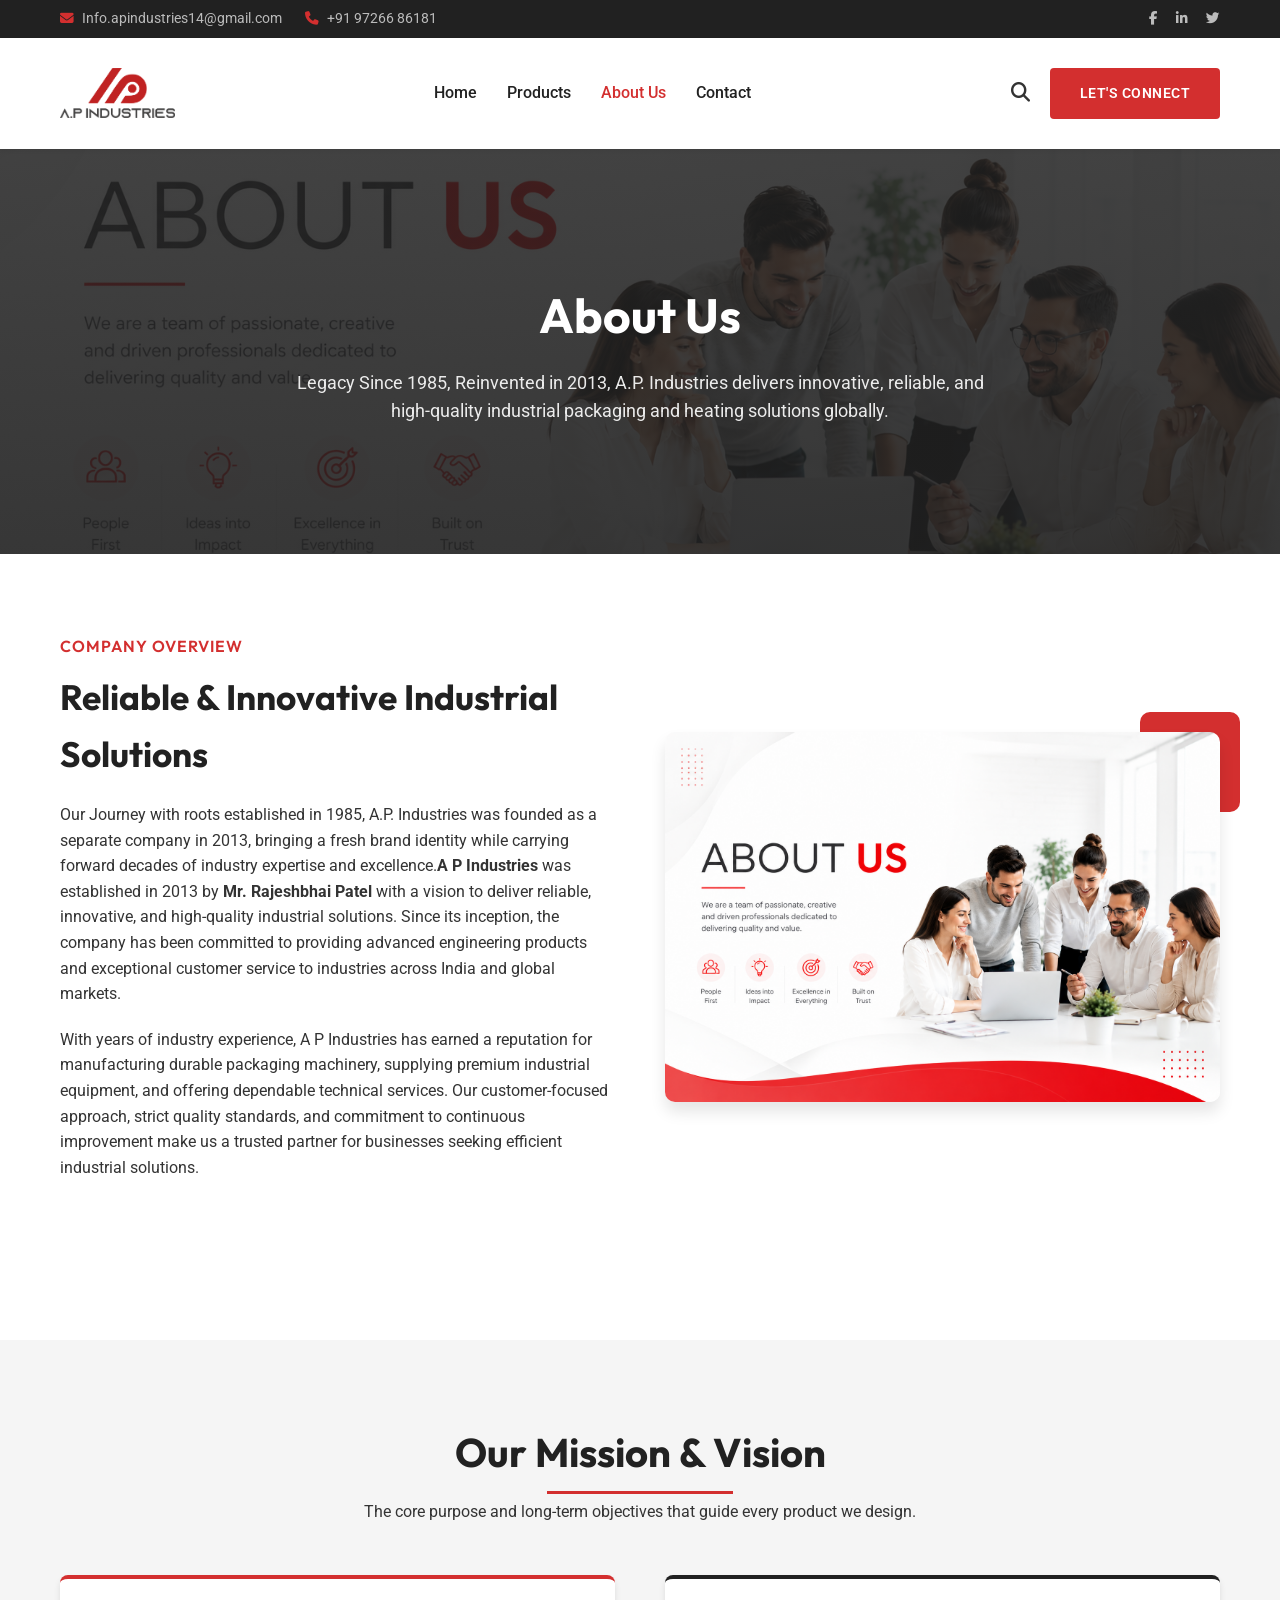
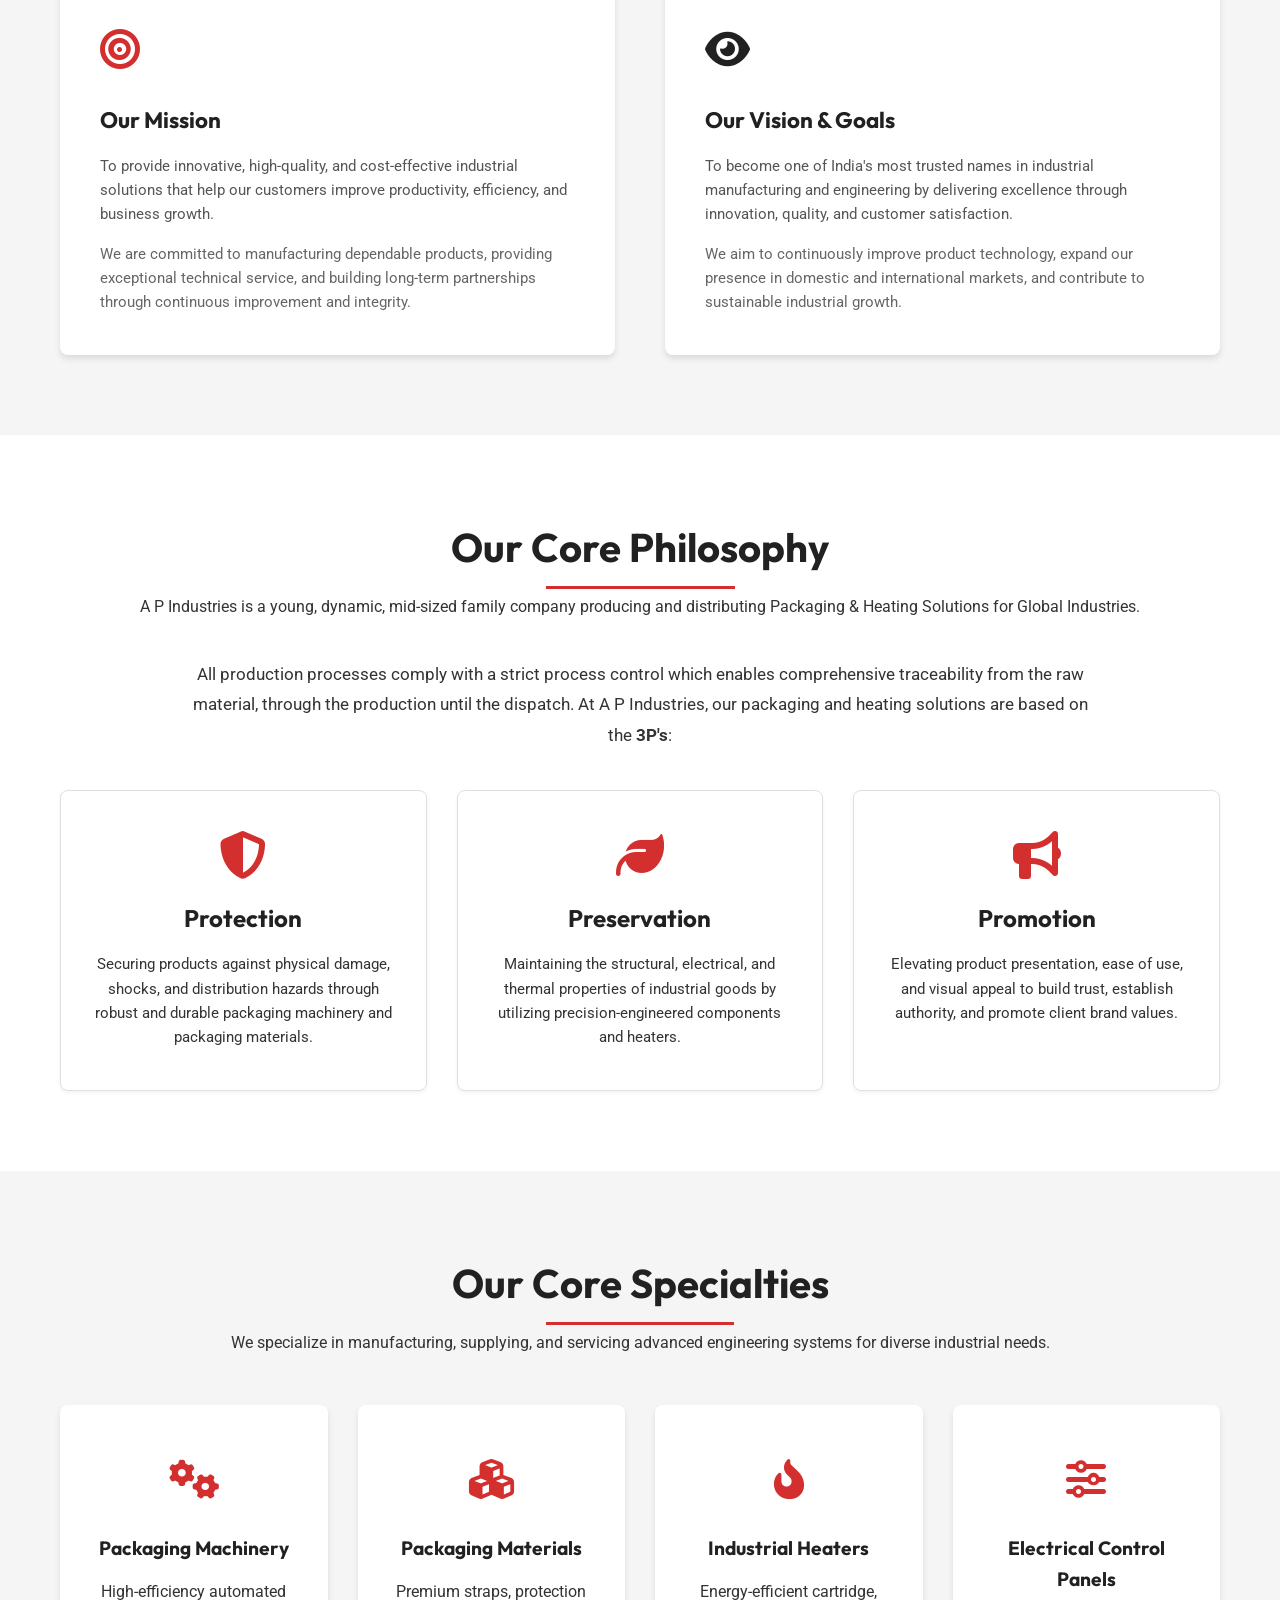
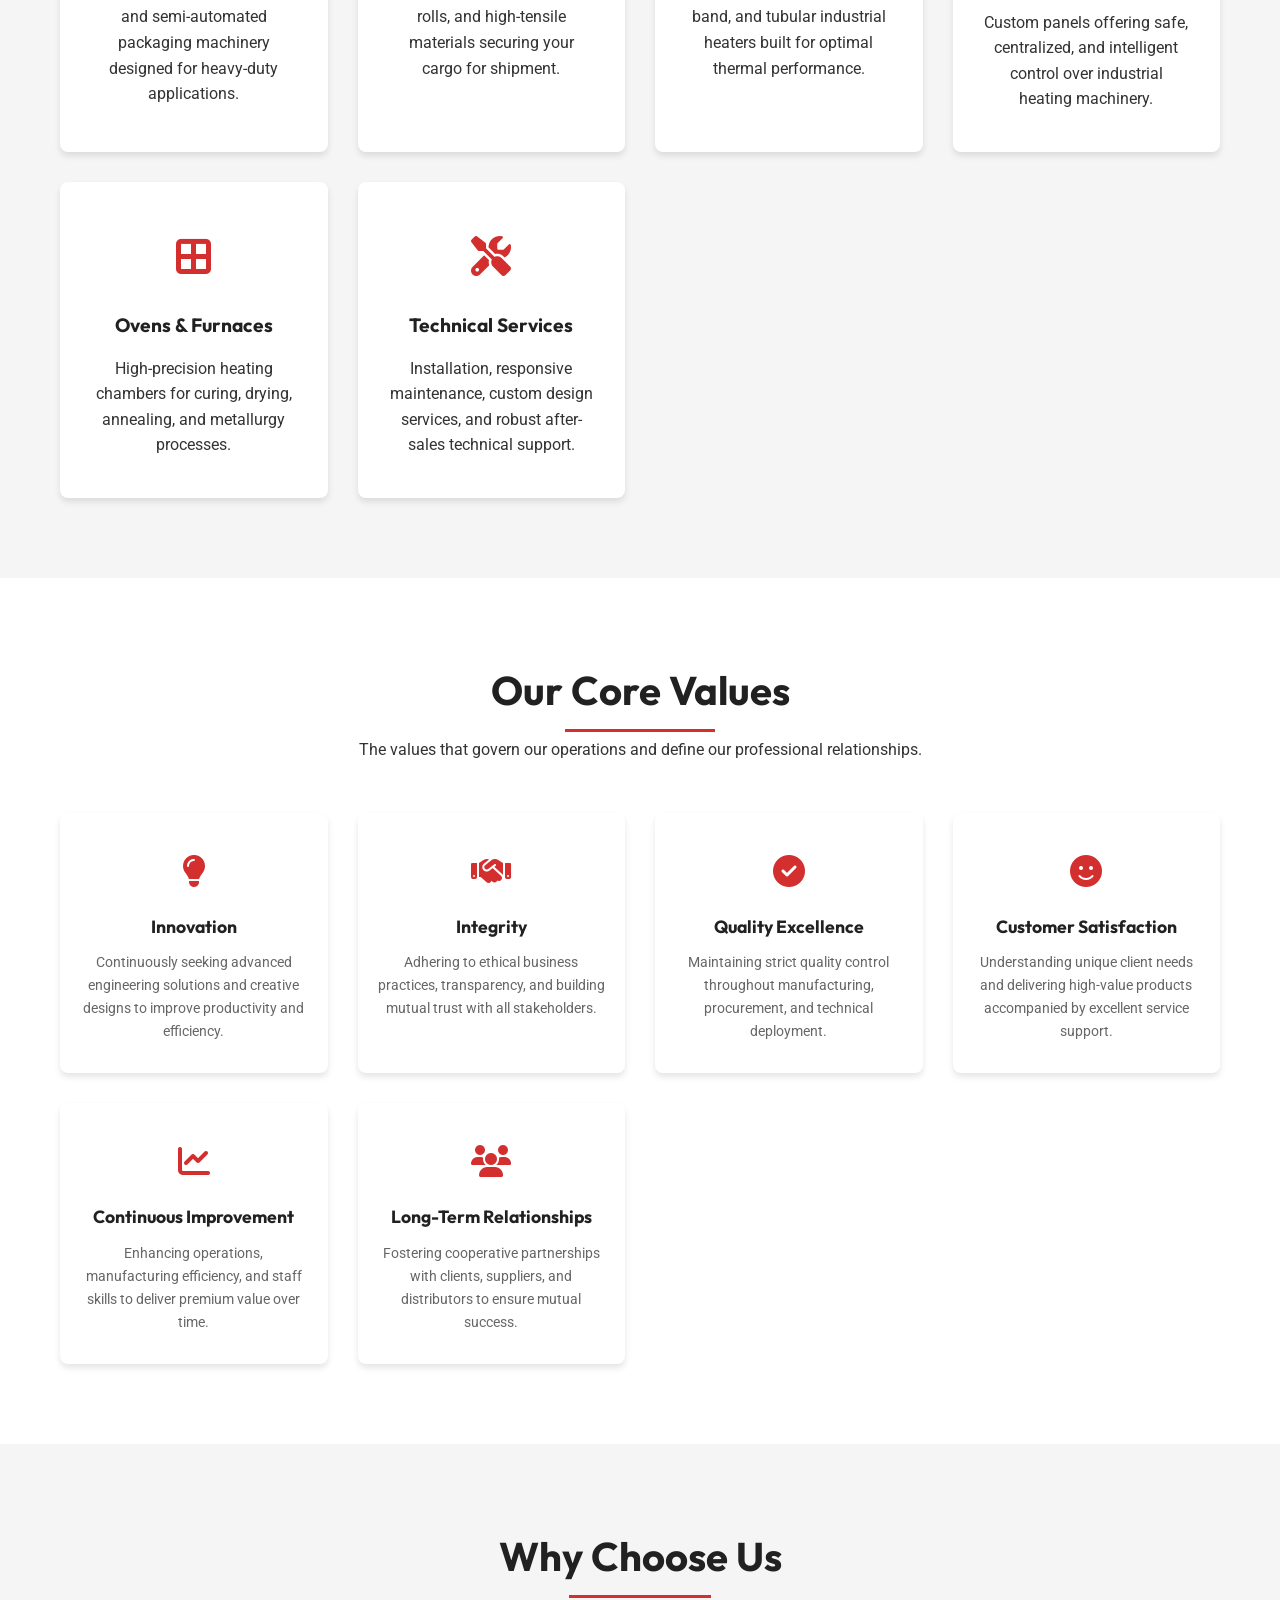
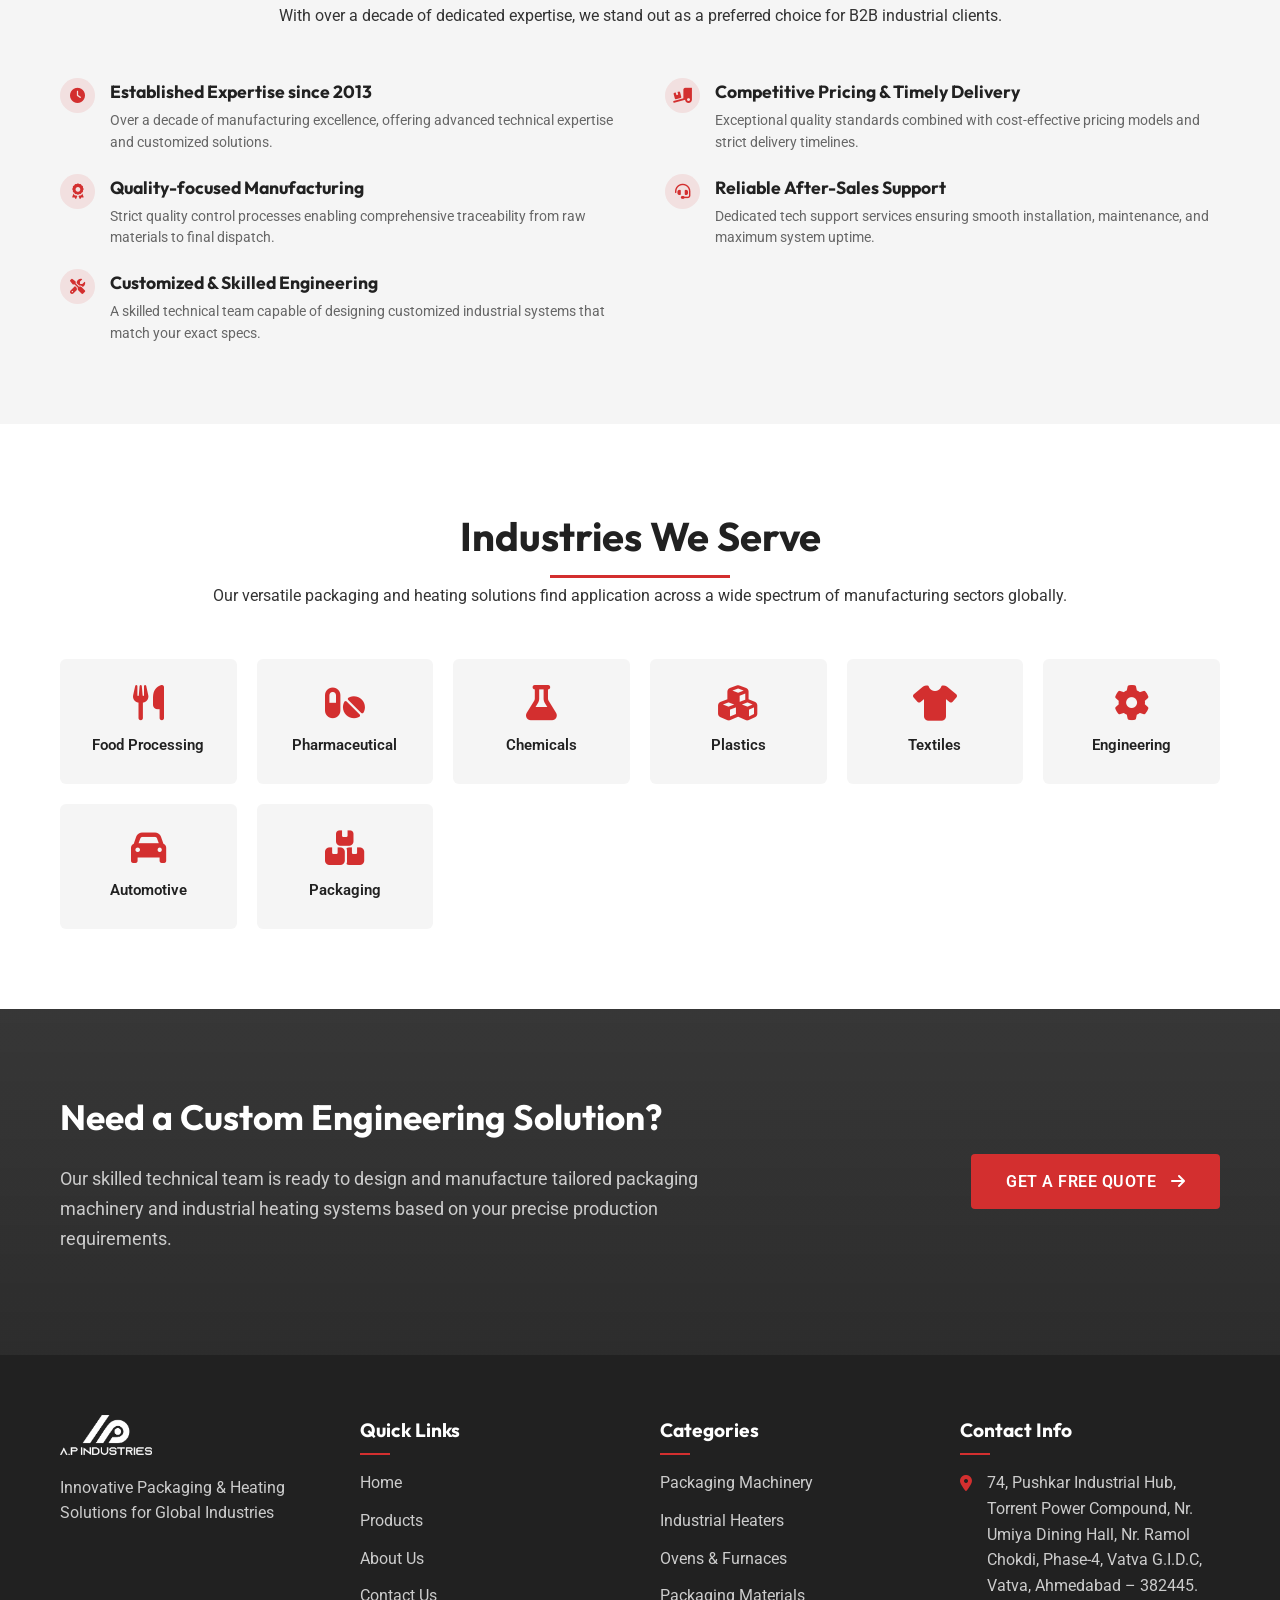
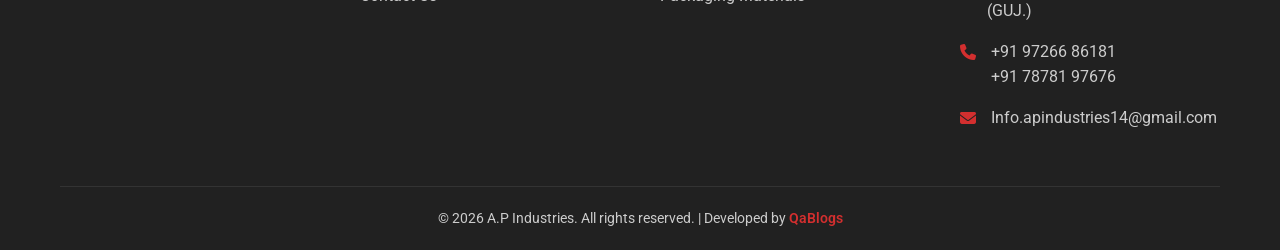
==== commit 7ef49766: "few changes" ====
--- a/about.html
+++ b/about.html
@@ -450,8 +450,7 @@
                 <div class="footer-col">
                     <img src="images/logo.png" alt="AP Logo"
                         style="height: 40px; margin-bottom: 20px; filter: brightness(0) invert(1);">
-                    <p>Superior industrial solutions for a competitive world. Innovation, reliability, and precision at
-                        your service.</p>
+                    <p>Innovative Packaging &amp; Heating Solutions for Global Industries</p>
                 </div>
                 <div class="footer-col">
                     <h4>Quick Links</h4>
@@ -479,8 +478,8 @@
                     <h4>Contact Info</h4>
                     <div class="contact-item">
                         <i class="fas fa-location-dot"></i>
-                        <p>11, Parishram Industrial Estate, Nr. Jantanagar, CTM-Ramol Road, Ramol, Ahmedabad - 382449.
-                            (GUJ.)</p>
+                        <p>74, Pushkar Industrial Hub, Torrent Power Compound, Nr. Umiya Dining Hall, Nr. Ramol Chokdi,
+                            Phase-4, Vatva G.I.D.C, Vatva, Ahmedabad – 382445. (GUJ.)</p>
                     </div>
                     <div class="contact-item">
                         <i class="fas fa-phone"></i>
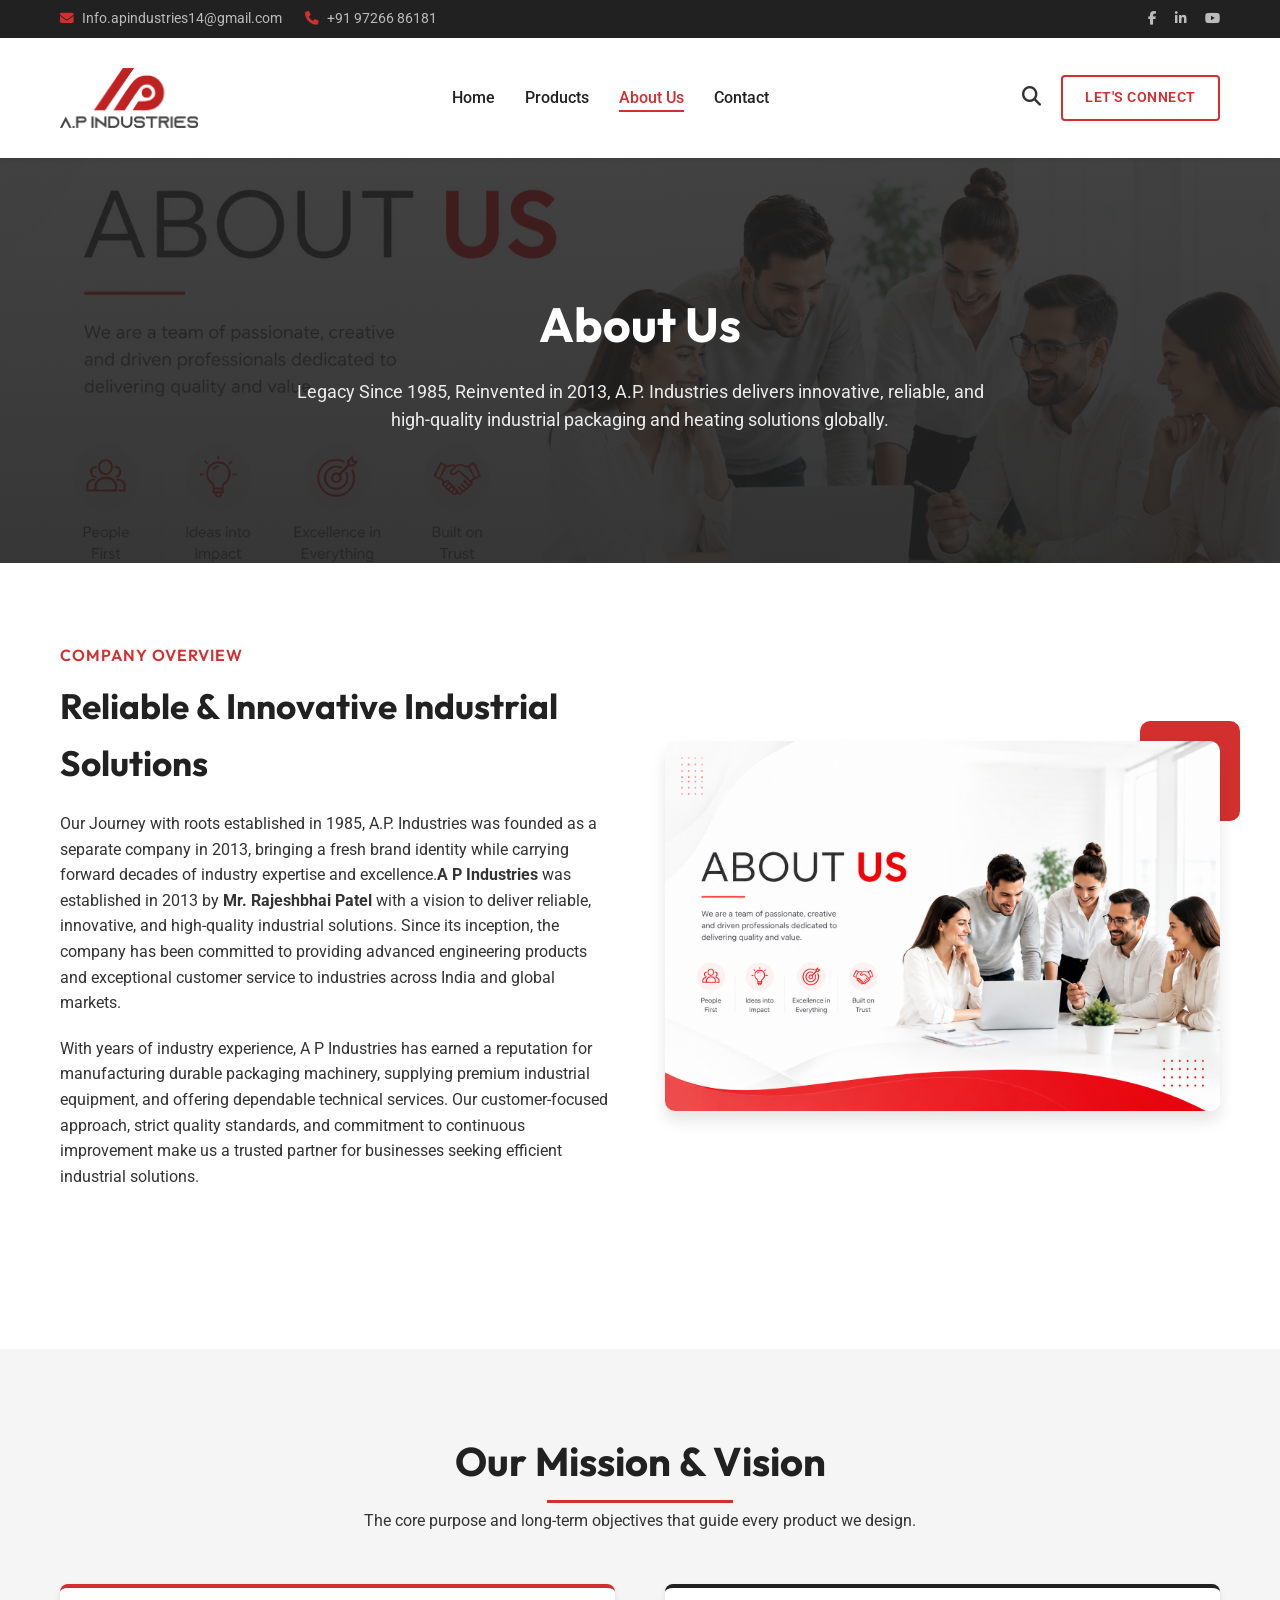
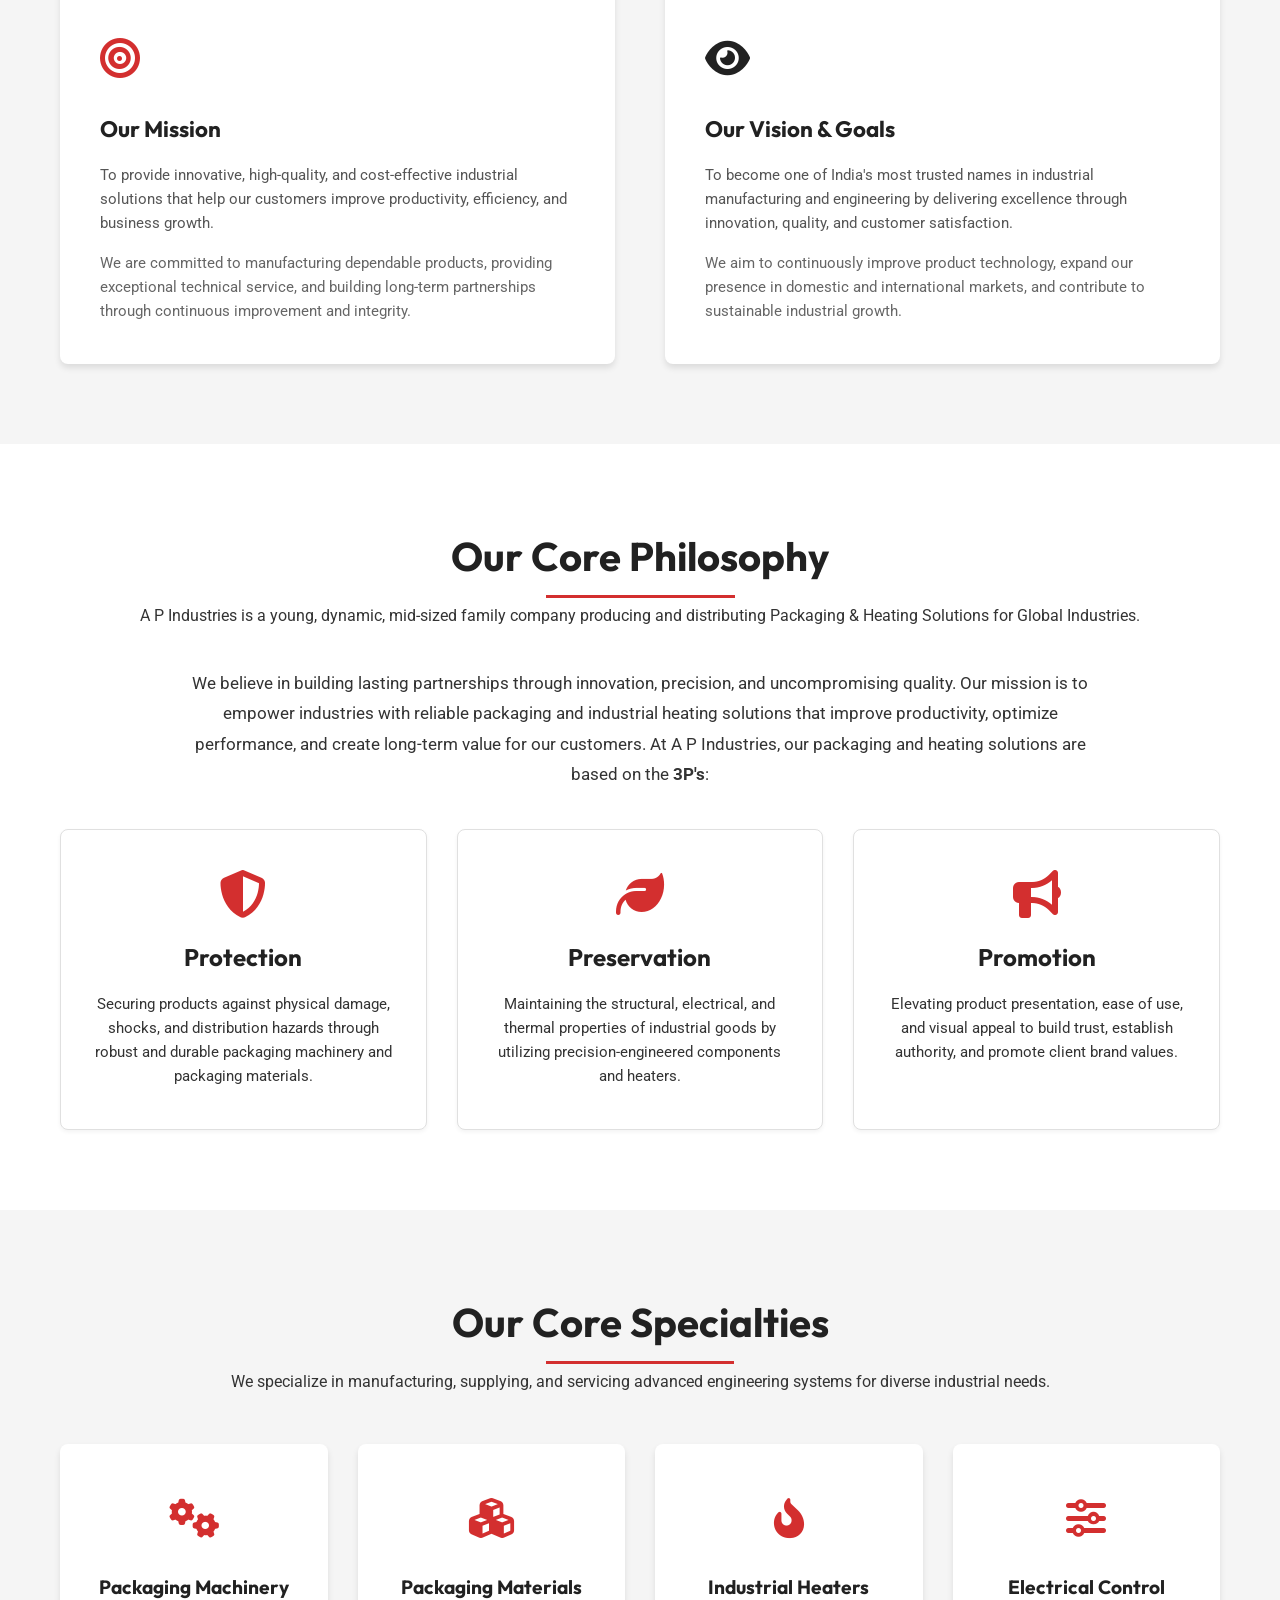
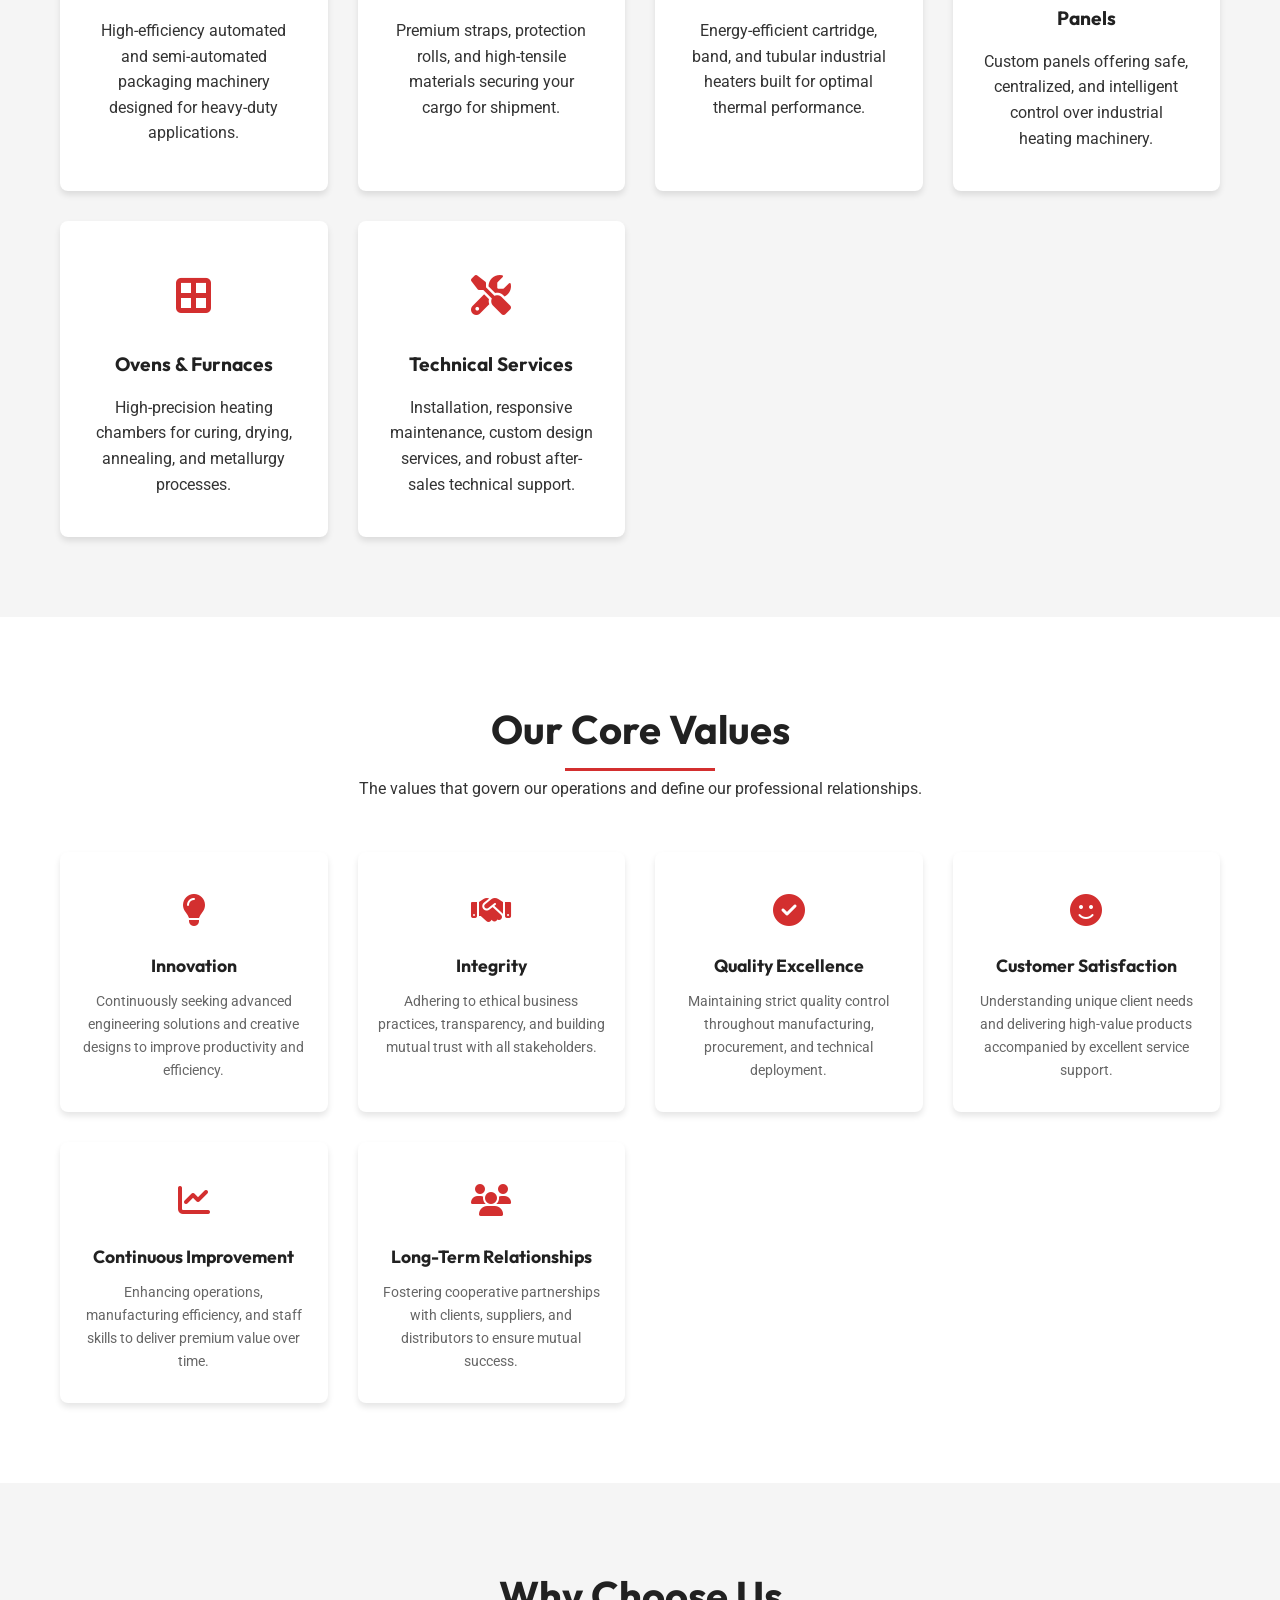
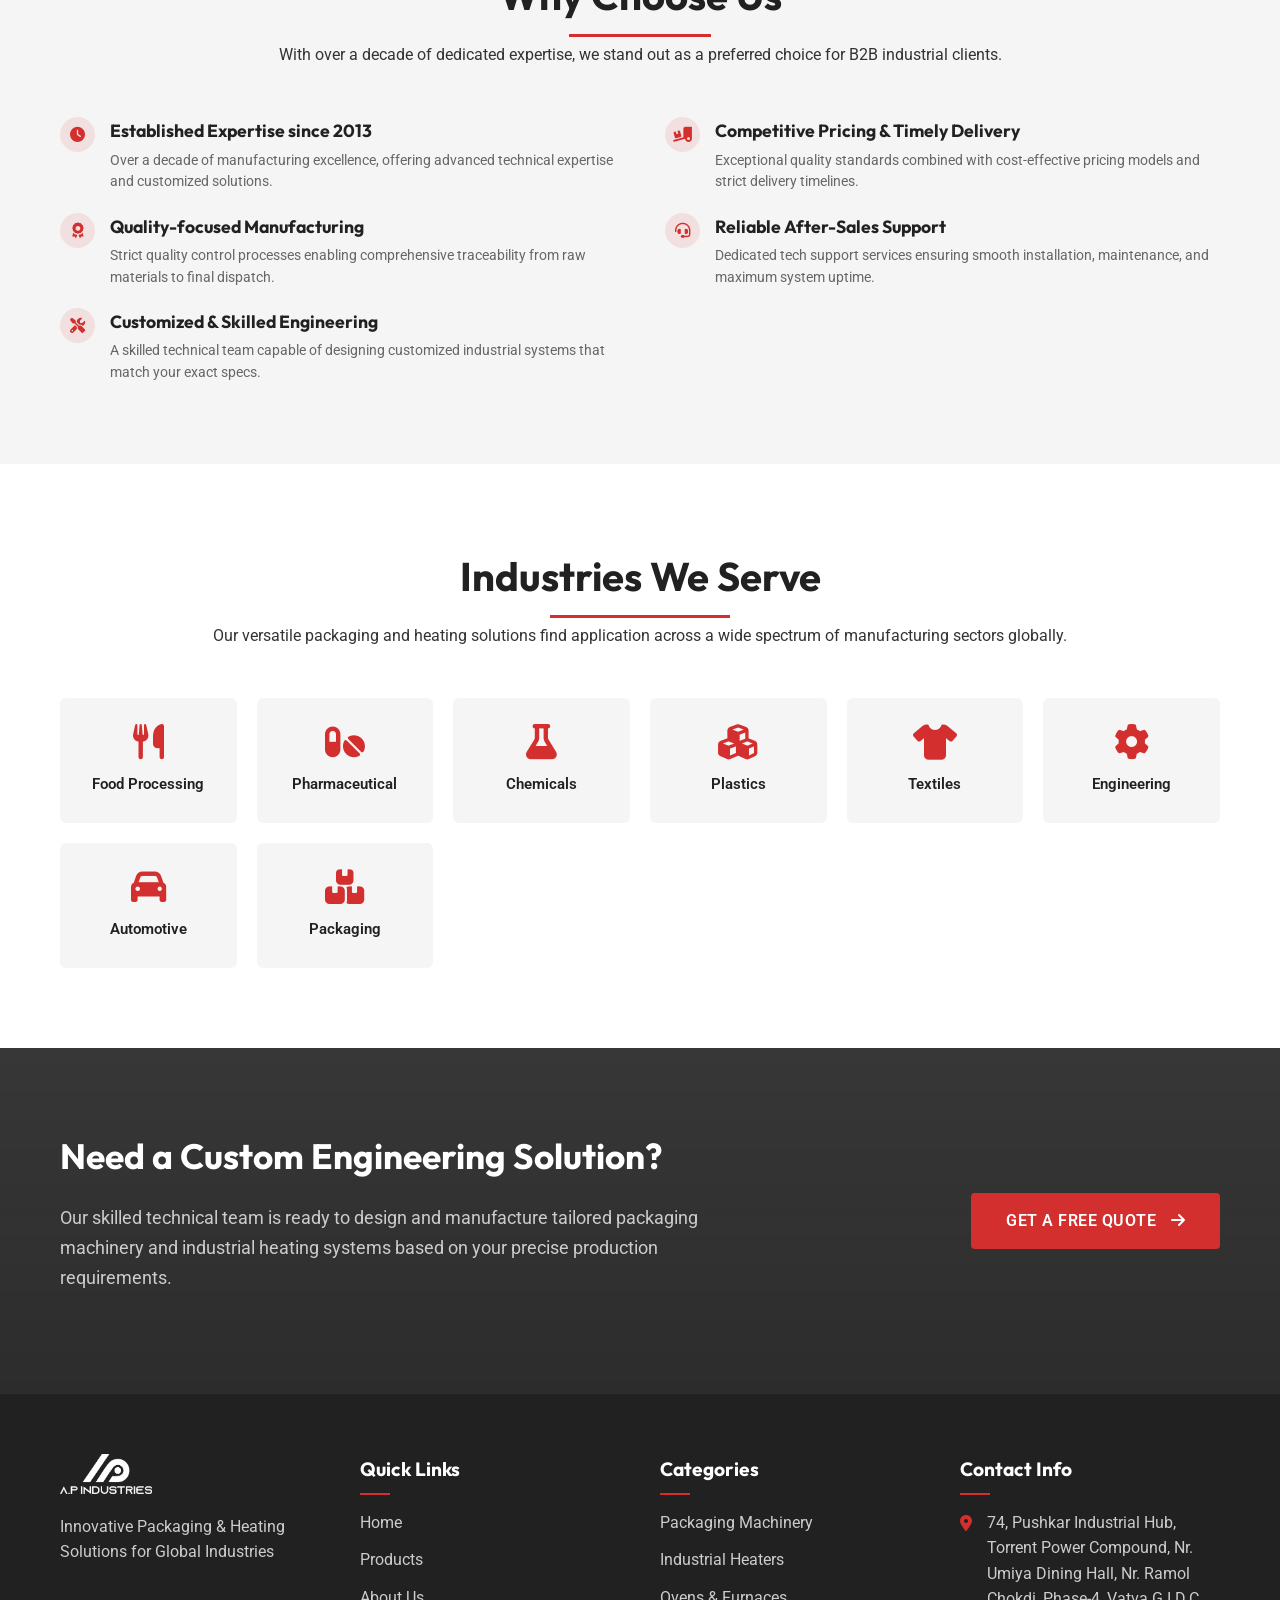
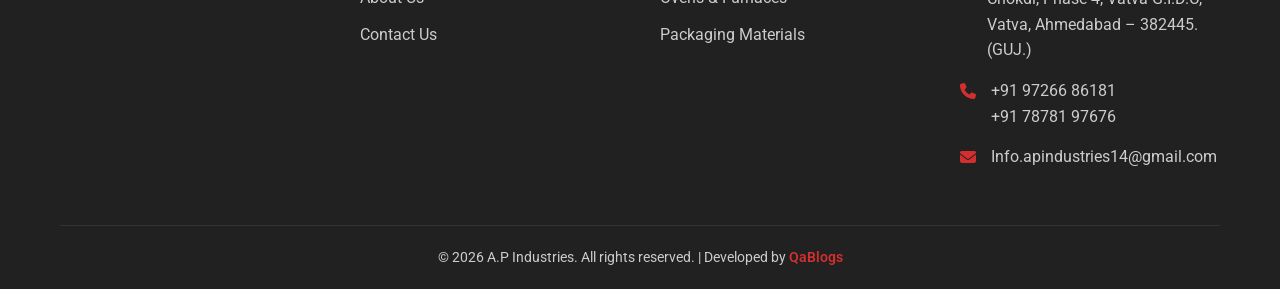
==== commit 8de69727: "Few image chagnes, content changes and some feedbacks suggested by the Purvenbhai" ====
--- a/about.html
+++ b/about.html
@@ -35,7 +35,7 @@
             <div class="top-bar-social">
                 <a href="#"><i class="fab fa-facebook-f"></i></a>
                 <a href="#" style="margin-left: 15px;"><i class="fab fa-linkedin-in"></i></a>
-                <a href="#" style="margin-left: 15px;"><i class="fab fa-twitter"></i></a>
+                <a href="#" style="margin-left: 15px;"><i class="fab fa-youtube"></i></a>
             </div>
         </div>
     </div>
@@ -51,7 +51,7 @@
                 <ul class="nav-links">
                     <li><a href="index.html#home">Home</a></li>
                     <li><a href="industrial-packaging-heating-categories.html">Products</a></li>
-                    <li><a href="about.html" style="color: var(--primary-color);">About Us</a></li>
+                    <li><a href="about.html" class="active">About Us</a></li>
                     <li><a href="contact.html">Contact</a></li>
                 </ul>
 
@@ -71,9 +71,9 @@
         <ul>
             <li><a href="index.html#home">Home</a></li>
             <li><a href="industrial-packaging-heating-categories.html">Products</a></li>
-            <li><a href="about.html" style="color: var(--primary-color);">About Us</a></li>
+            <li><a href="about.html" class="active">About Us</a></li>
             <li><a href="contact.html">Contact</a></li>
-            <li><a href="contact.html" style="color: var(--primary-color);">Let's Connect</a></li>
+            <li><a href="contact.html">Let's Connect</a></li>
         </ul>
     </div>
 
@@ -166,9 +166,10 @@
             </div>
 
             <p style="text-align: center; max-width: 900px; margin: 0 auto 40px; font-size: 1.05rem; line-height: 1.8;">
-                All production processes comply with a strict process control which enables comprehensive traceability
-                from the raw material, through the production until the dispatch. At A P Industries, our packaging and
-                heating solutions are based on the <strong>3P's</strong>:
+                We believe in building lasting partnerships through innovation, precision, and uncompromising quality.
+                Our mission is to empower industries with reliable packaging and industrial heating solutions that
+                improve productivity, optimize performance, and create long-term value for our customers.
+                At A P Industries, our packaging and heating solutions are based on the <strong>3P's</strong>:
             </p>
 
             <div class="philosophy-grid">
--- a/css/style.css
+++ b/css/style.css
@@ -15,9 +15,9 @@
     --border-color: #E0E0E0;
     --white: #FFFFFF;
     --transition: all 0.3s cubic-bezier(0.4, 0, 0.2, 1);
-    --shadow-sm: 0 2px 4px rgba(0,0,0,0.05);
-    --shadow-md: 0 4px 6px rgba(0,0,0,0.1);
-    --shadow-lg: 0 10px 15px rgba(0,0,0,0.1);
+    --shadow-sm: 0 2px 4px rgba(0, 0, 0, 0.05);
+    --shadow-md: 0 4px 6px rgba(0, 0, 0, 0.1);
+    --shadow-lg: 0 10px 15px rgba(0, 0, 0, 0.1);
 }
 
 * {
@@ -38,7 +38,11 @@
     overflow-x: hidden;
 }
 
-h1, h2, h3, h4, .font-heading {
+h1,
+h2,
+h3,
+h4,
+.font-heading {
     font-family: 'Outfit', sans-serif;
     font-weight: 700;
     color: var(--secondary-color);
@@ -142,8 +146,21 @@
     padding: 15px 0;
 }
 
+.logo {
+    display: flex;
+    align-items: center;
+    transition: var(--transition);
+}
+
 .logo img {
-    height: 50px;
+    height: 60px;
+    width: auto;
+    object-fit: contain;
+    transition: var(--transition);
+}
+
+.logo:hover {
+    transform: scale(1.03);
 }
 
 .nav-links {
@@ -169,11 +186,13 @@
     transition: var(--transition);
 }
 
-.nav-links a:hover {
-    color: var(--primary-color);
-}
-
-.nav-links a:hover:after {
+.nav-links a:hover,
+.nav-links a.active {
+    color: var(--primary-color);
+}
+
+.nav-links a:hover:after,
+.nav-links a.active:after {
     width: 100%;
 }
 
@@ -181,6 +200,21 @@
     display: flex;
     align-items: center;
     gap: 20px;
+}
+
+.nav-actions .btn {
+    padding: 10px 22px;
+    font-size: 0.85rem;
+    background-color: transparent;
+    color: var(--primary-color);
+    border: 2px solid var(--primary-color);
+    box-shadow: none;
+}
+
+.nav-actions .btn:hover {
+    background-color: var(--primary-color);
+    color: var(--white);
+    box-shadow: var(--shadow-sm);
 }
 
 .search-icon {
@@ -198,7 +232,7 @@
 .hero {
     height: 80vh;
     min-height: 500px;
-    background: linear-gradient(rgba(0,0,0,0.6), rgba(0,0,0,0.6)), url('https://images.unsplash.com/photo-1581091226825-a6a2a5aee158?ixlib=rb-1.2.1&auto=format&fit=crop&w=1350&q=80');
+    background: linear-gradient(rgba(0, 0, 0, 0.6), rgba(0, 0, 0, 0.6)), url('../images/Website-Main.png');
     background-size: cover;
     background-position: center;
     display: flex;
@@ -318,7 +352,7 @@
     left: 0;
     width: 100%;
     padding: 30px;
-    background: linear-gradient(transparent, rgba(0,0,0,0.9));
+    background: linear-gradient(transparent, rgba(0, 0, 0, 0.9));
     color: var(--white);
     transition: var(--transition);
 }
@@ -503,6 +537,7 @@
         opacity: 0;
         transform: translateY(30px);
     }
+
     to {
         opacity: 1;
         transform: translateY(0);
@@ -514,29 +549,33 @@
     .nav-links {
         display: none;
     }
-    
+
     .mobile-toggle {
         display: block;
     }
-    
+
     .hero h1 {
         font-size: 2.5rem;
     }
-    
+
     .about-flex {
         flex-direction: column;
     }
 }
 
 @media (max-width: 768px) {
+    .logo img {
+        height: 50px;
+    }
+
     .hero h1 {
         font-size: 2rem;
     }
-    
+
     .section-padding {
         padding: 50px 0;
     }
-    
+
     .product-grid {
         grid-template-columns: 1fr;
     }
@@ -553,7 +592,7 @@
     z-index: 2000;
     padding: 50px 30px;
     transition: 0.5s;
-    box-shadow: -5px 0 15px rgba(0,0,0,0.5);
+    box-shadow: -5px 0 15px rgba(0, 0, 0, 0.5);
 }
 
 .mobile-menu.active {
@@ -577,6 +616,11 @@
     color: var(--white);
     font-size: 1.2rem;
     font-family: 'Outfit', sans-serif;
+}
+
+.mobile-menu ul li a.active {
+    color: var(--primary-color);
+    font-weight: 600;
 }
 
 .overlay-bg {
@@ -585,7 +629,7 @@
     left: 0;
     width: 100%;
     height: 100%;
-    background: rgba(0,0,0,0.7);
+    background: rgba(0, 0, 0, 0.7);
     z-index: 1500;
     display: none;
 }
@@ -602,7 +646,7 @@
 .categories-hero {
     height: 45vh;
     min-height: 320px;
-    background: linear-gradient(rgba(33, 33, 33, 0.8), rgba(33, 33, 33, 0.85)), url('https://images.unsplash.com/photo-1581091226825-a6a2a5aee158?ixlib=rb-1.2.1&auto=format&fit=crop&w=1350&q=80');
+    background: linear-gradient(rgba(33, 33, 33, 0.8), rgba(33, 33, 33, 0.85)), url('../images/category-BackGround-Image.png');
     background-size: cover;
     background-position: center;
     display: flex;
@@ -683,7 +727,8 @@
 /* Category Detail Sections */
 .category-detail-section {
     padding: 80px 0;
-    scroll-margin-top: 80px; /* Offset for sticky header */
+    scroll-margin-top: 80px;
+    /* Offset for sticky header */
 }
 
 .category-detail-section:nth-of-type(even) {
@@ -711,7 +756,6 @@
 .category-detail-desc {
     font-size: 1.1rem;
     color: #555;
-    max-width: 900px;
     line-height: 1.7;
     margin-bottom: 25px;
 }
@@ -987,13 +1031,16 @@
         grid-template-columns: 1fr;
         gap: 30px;
     }
+
     .category-inquiry-flex {
         flex-direction: column;
         gap: 40px;
     }
+
     .categories-hero h1 {
         font-size: 2.3rem;
     }
+
     .category-feature-list {
         grid-template-columns: 1fr;
     }
@@ -1152,6 +1199,7 @@
     .compact-listing-grid {
         grid-template-columns: repeat(2, 1fr);
     }
+
     .product-listing-hero h1 {
         font-size: 2.2rem;
     }
@@ -1450,6 +1498,7 @@
         grid-template-columns: repeat(2, 1fr);
         gap: 30px;
     }
+
     .stats-item:not(:last-child)::after {
         display: none;
     }
@@ -1459,11 +1508,4 @@
     .stats-bar {
         grid-template-columns: 1fr;
     }
-}
-
-
-
-
-
-
-
+}
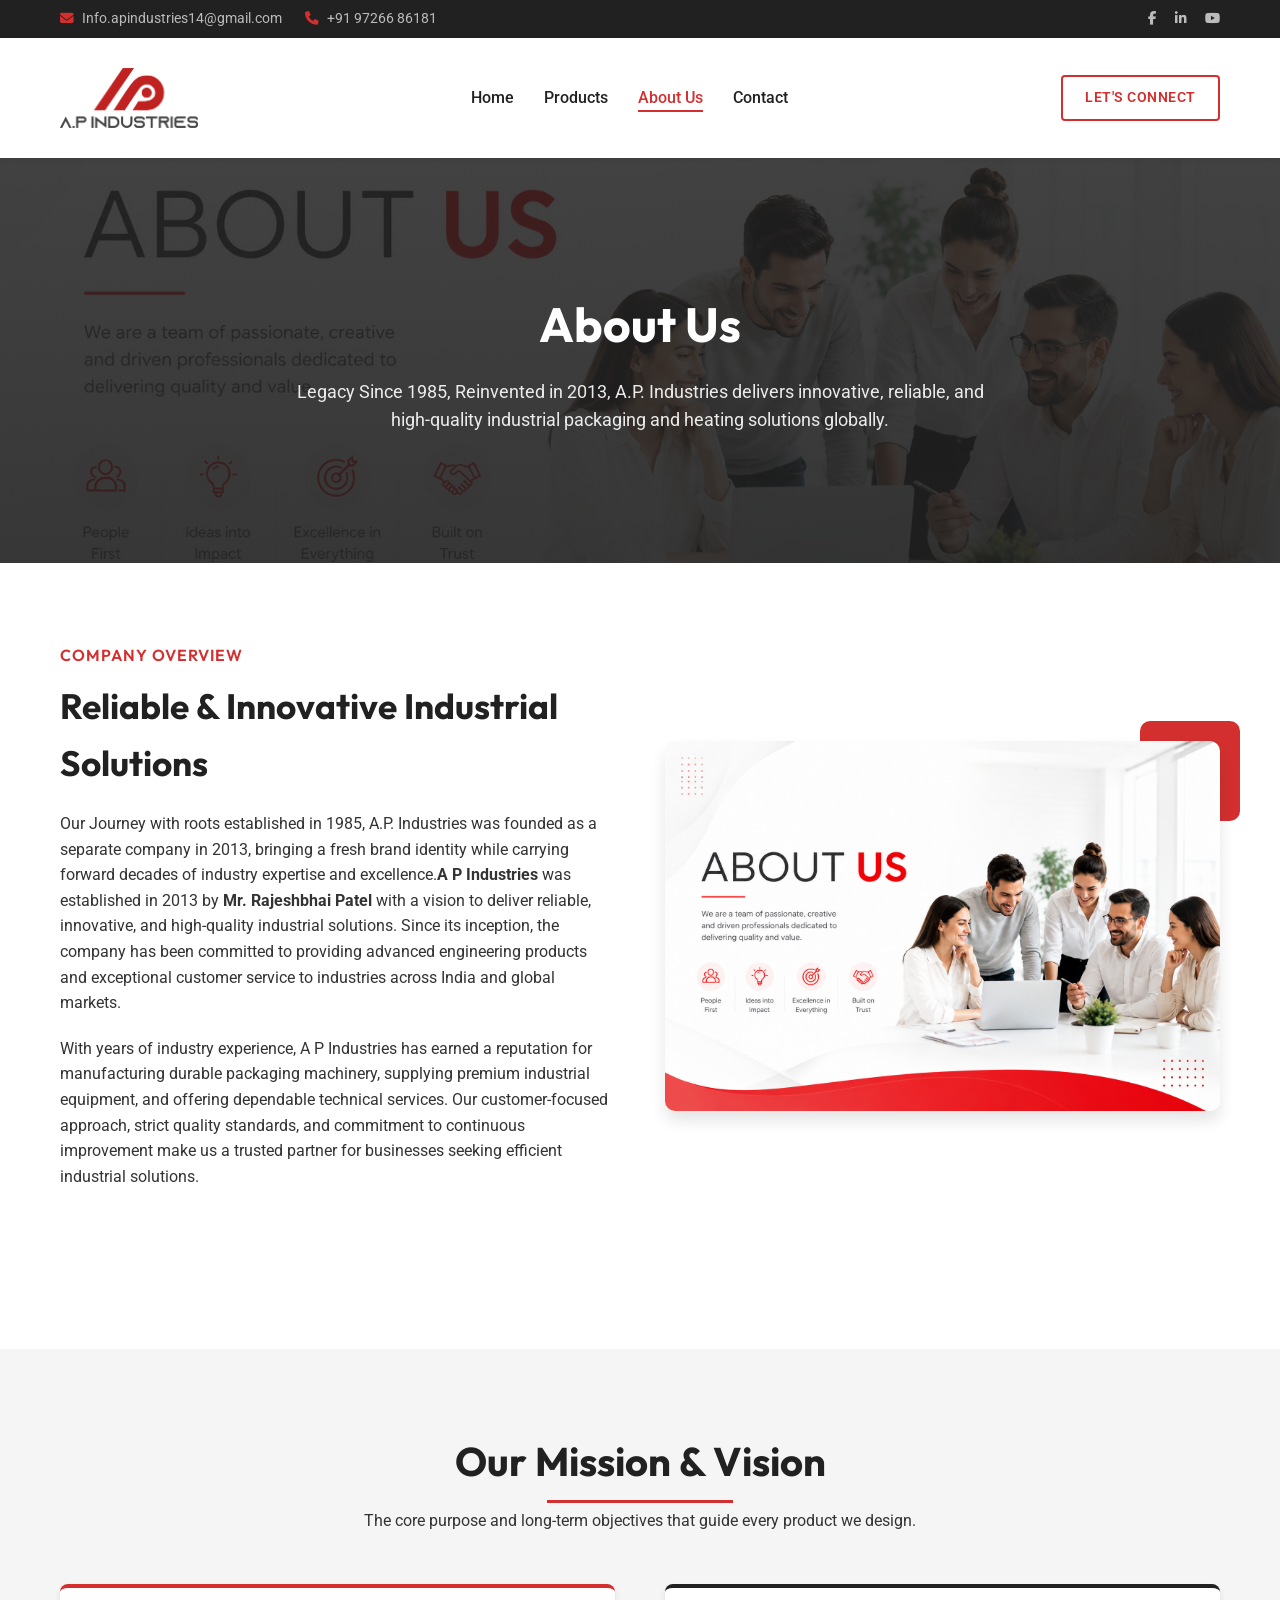
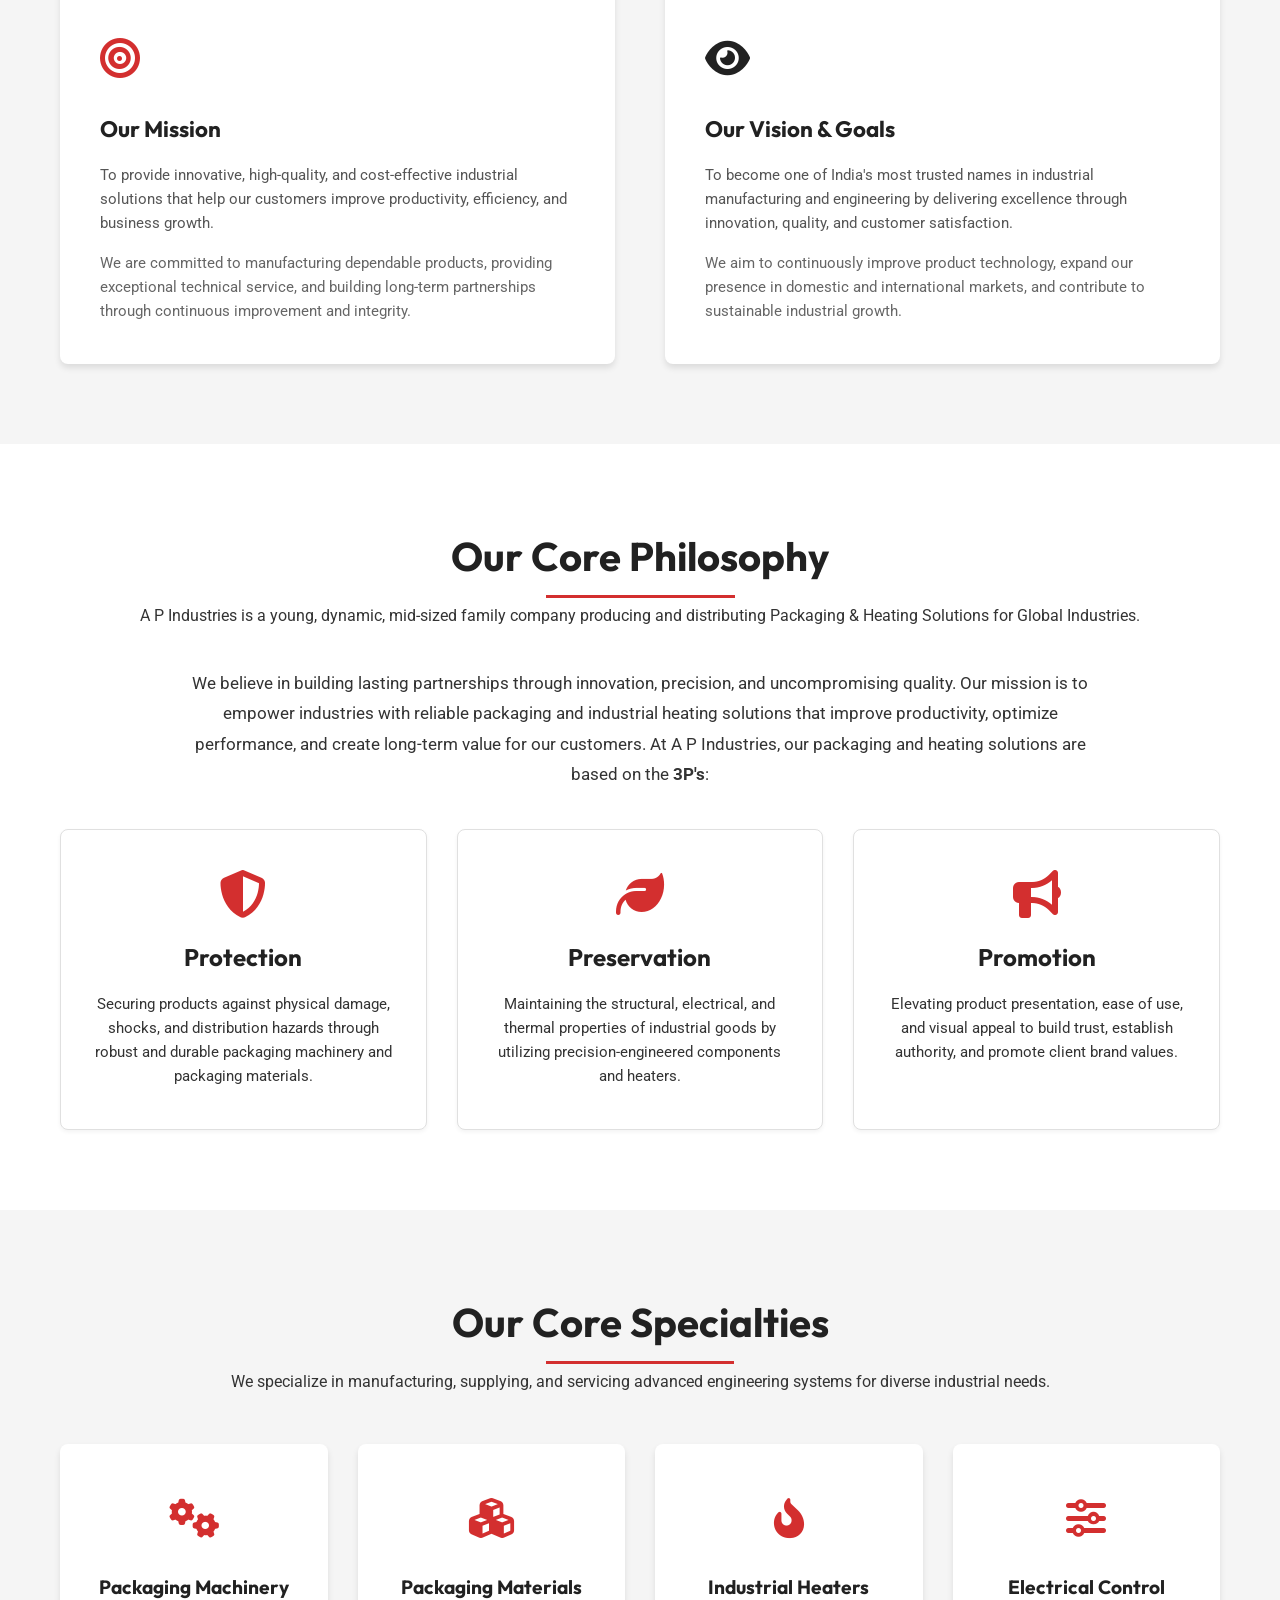
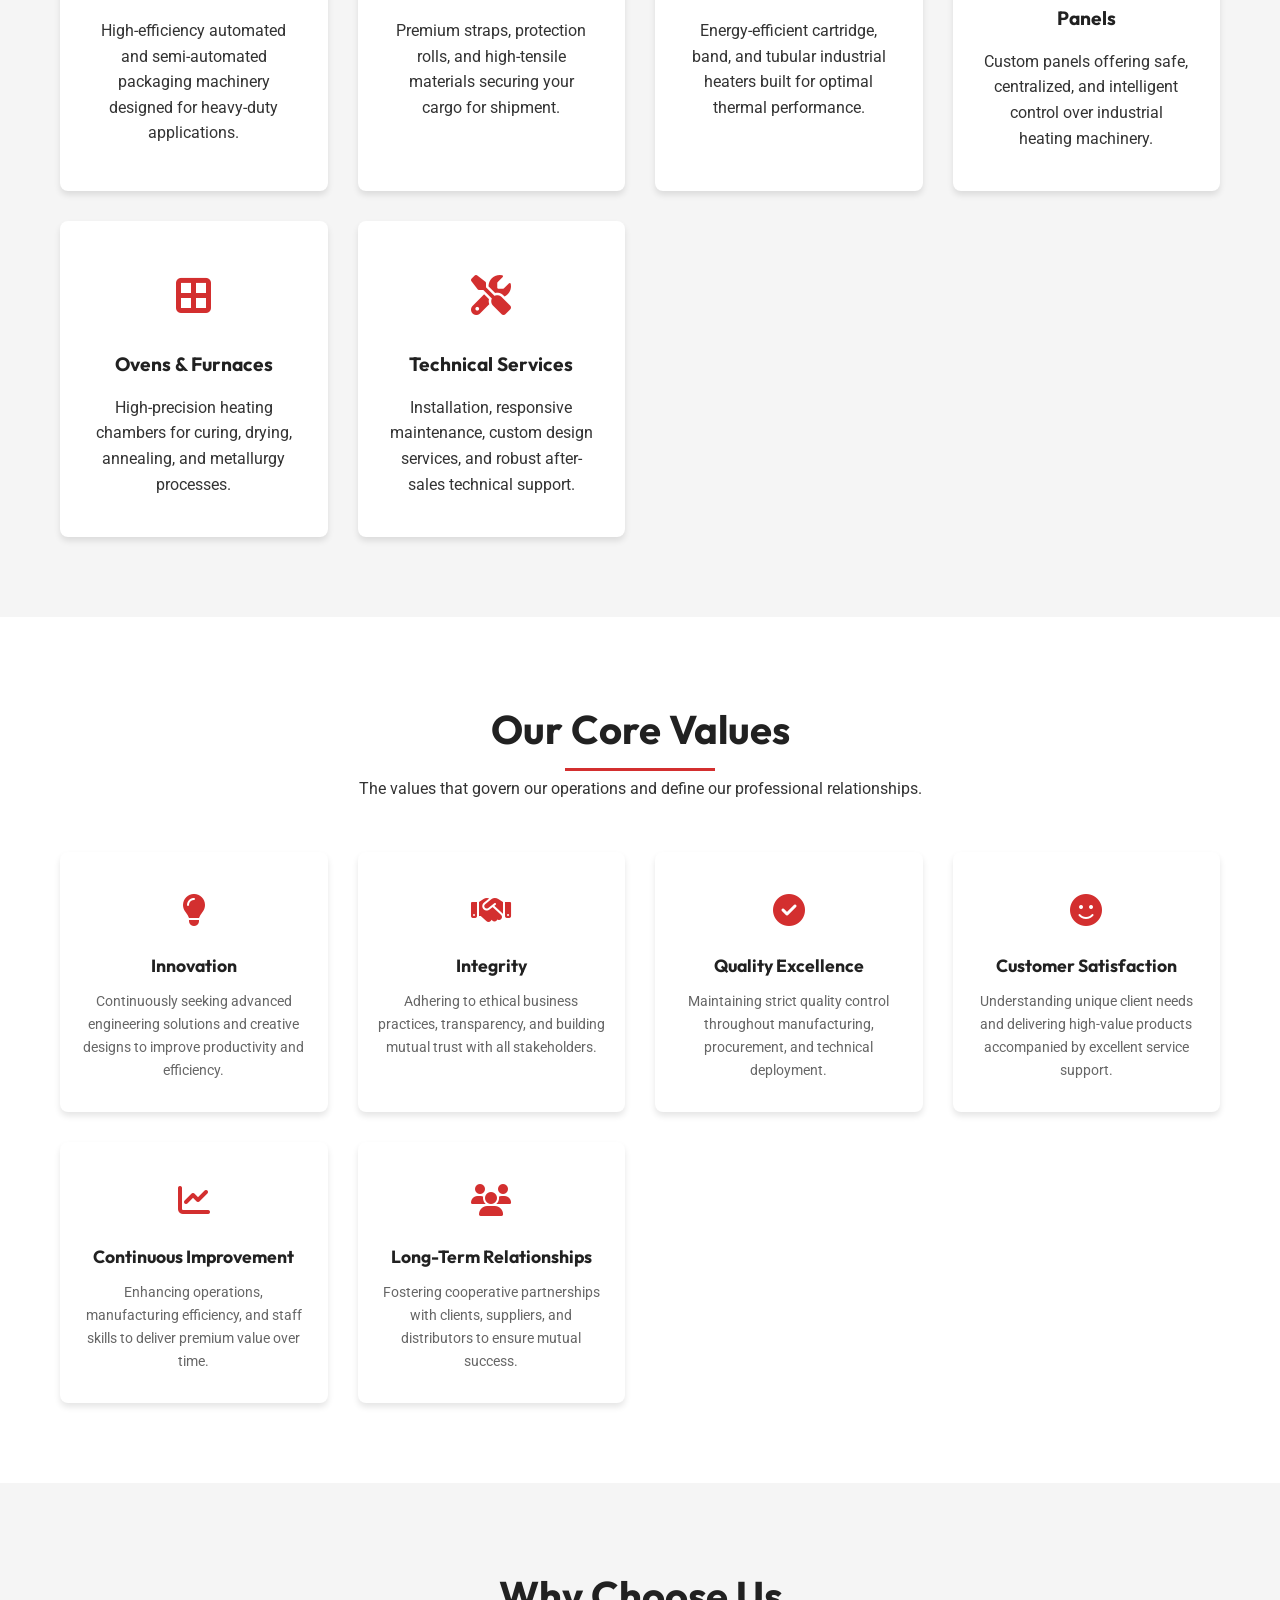
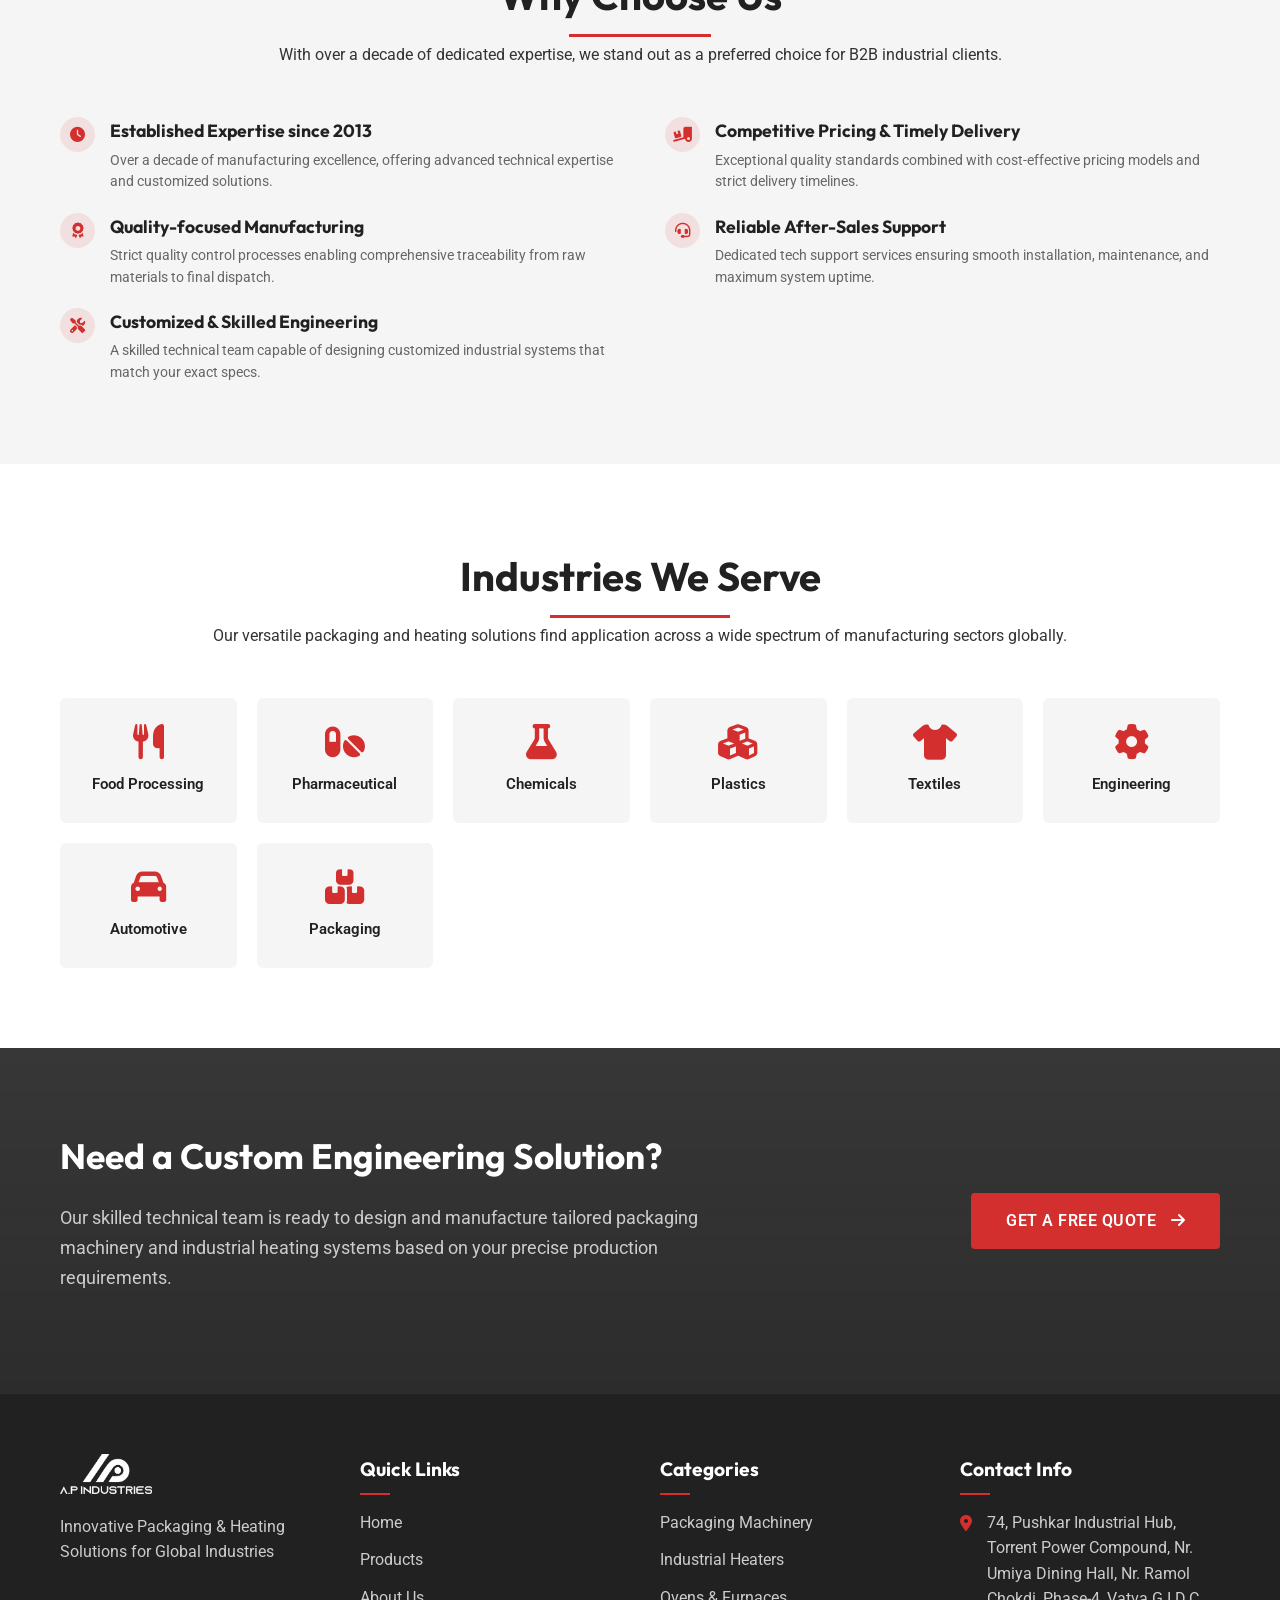
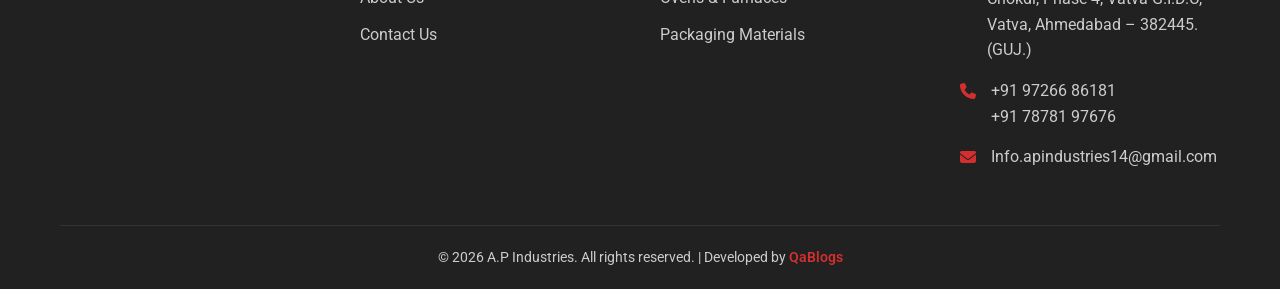
==== commit 71dd13cd: "IMplemented the Resend for contact us mail" ====
--- a/about.html
+++ b/about.html
@@ -56,7 +56,7 @@
                 </ul>
 
                 <div class="nav-actions">
-                    <div class="search-icon"><i class="fas fa-search"></i></div>
+
                     <a href="contact.html" class="btn btn-primary">Let's Connect</a>
                     <div class="mobile-toggle" id="mobile-menu-open"><i class="fas fa-bars"></i></div>
                 </div>
--- a/css/style.css
+++ b/css/style.css
@@ -1025,6 +1025,75 @@
     box-shadow: 0 0 5px rgba(211, 47, 47, 0.2);
 }
 
+/* Form Response Banners & Loading UI */
+.form-response-banner {
+    padding: 15px 20px;
+    border-radius: 6px;
+    margin-bottom: 20px;
+    font-size: 0.95rem;
+    line-height: 1.5;
+    display: none;
+    animation: fadeInSlide 0.3s ease-in-out forwards;
+}
+
+.form-response-banner.show {
+    display: block;
+}
+
+.form-response-banner.success {
+    background-color: #f0fdf4;
+    border: 1px solid #bbf7d0;
+    color: #166534;
+}
+
+.form-response-banner.error {
+    background-color: #fef2f2;
+    border: 1px solid #fecaca;
+    color: #991b1b;
+}
+
+@keyframes fadeInSlide {
+    from {
+        opacity: 0;
+        transform: translateY(-8px);
+    }
+    to {
+        opacity: 1;
+        transform: translateY(0);
+    }
+}
+
+.btn-loading {
+    position: relative;
+    pointer-events: none;
+    opacity: 0.8;
+}
+
+.btn-loading .btn-text {
+    visibility: hidden;
+}
+
+.btn-loading::after {
+    content: "";
+    position: absolute;
+    width: 18px;
+    height: 18px;
+    top: 50%;
+    left: 50%;
+    margin-top: -9px;
+    margin-left: -9px;
+    border: 2px solid rgba(255, 255, 255, 0.3);
+    border-radius: 50%;
+    border-top-color: #ffffff;
+    animation: btnSpinner 0.8s linear infinite;
+}
+
+@keyframes btnSpinner {
+    to {
+        transform: rotate(360deg);
+    }
+}
+
 /* Responsive category styling */
 @media (max-width: 992px) {
     .category-detail-meta {
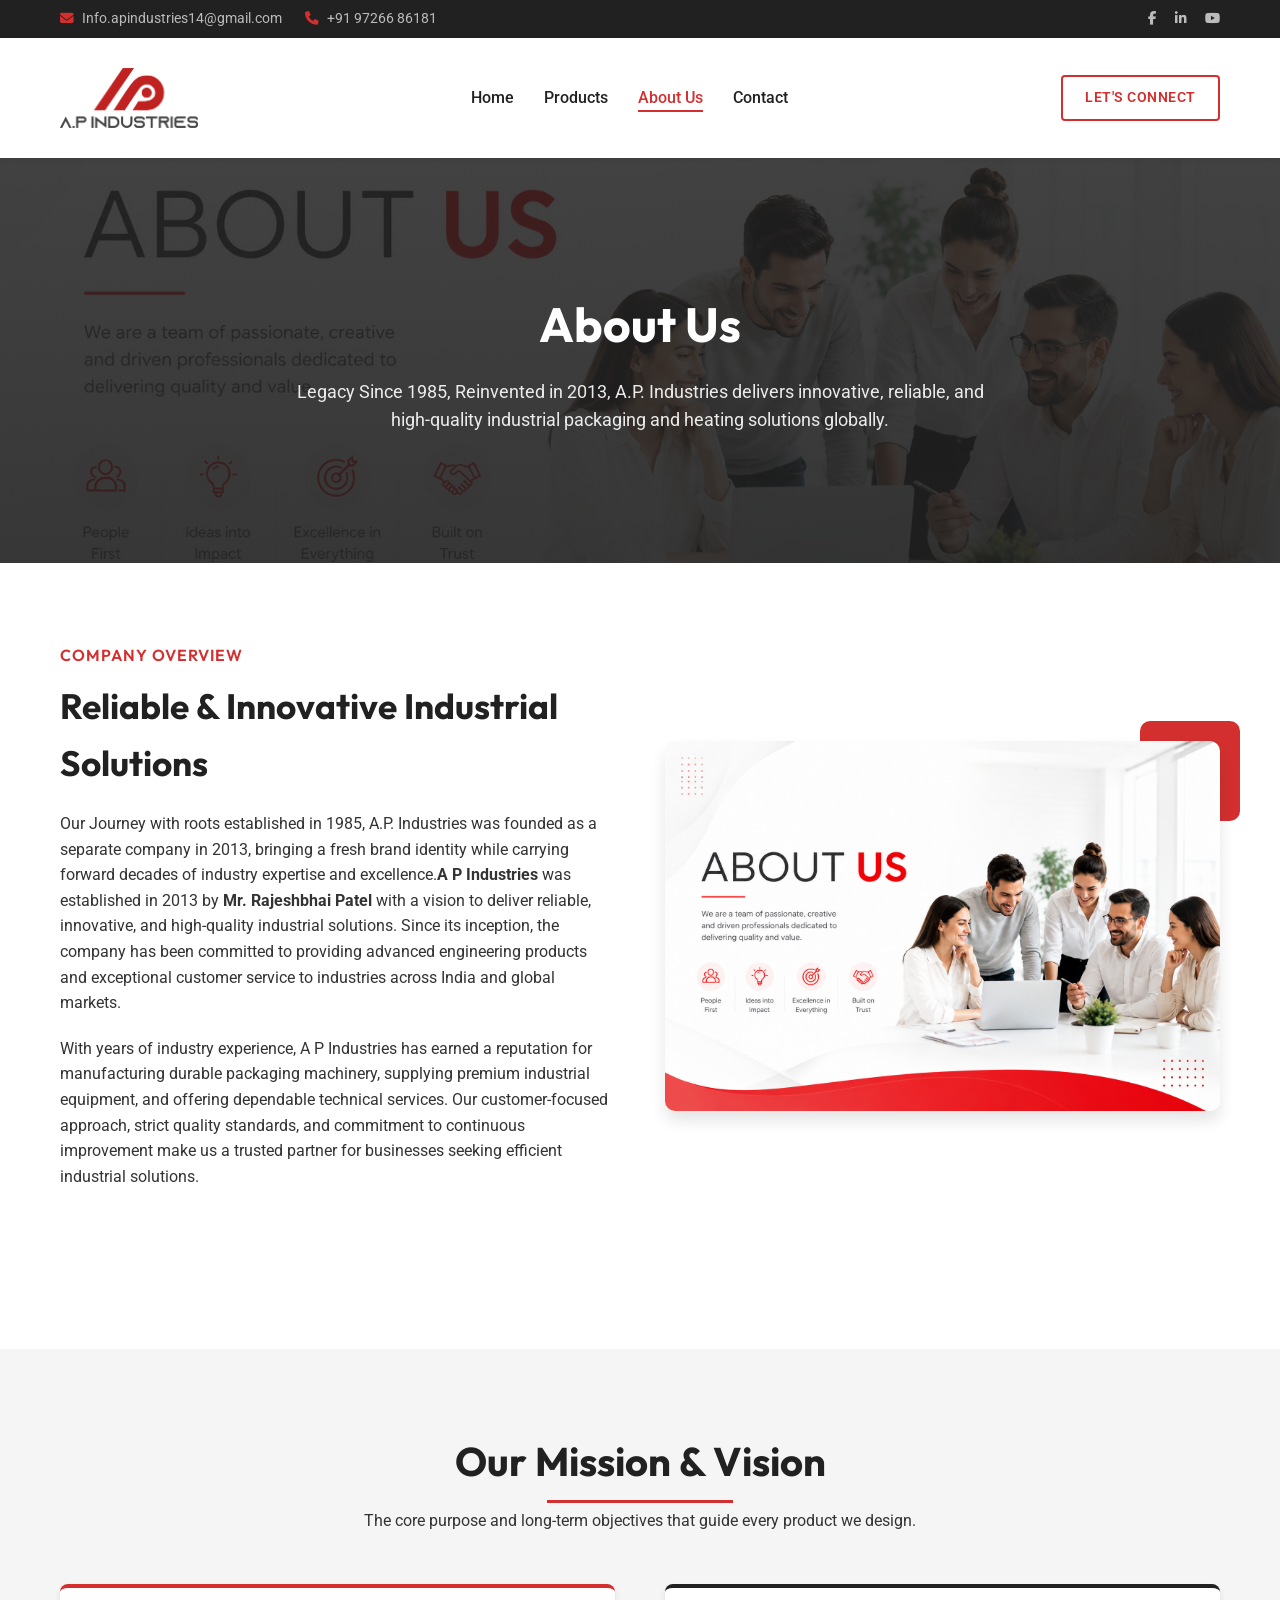
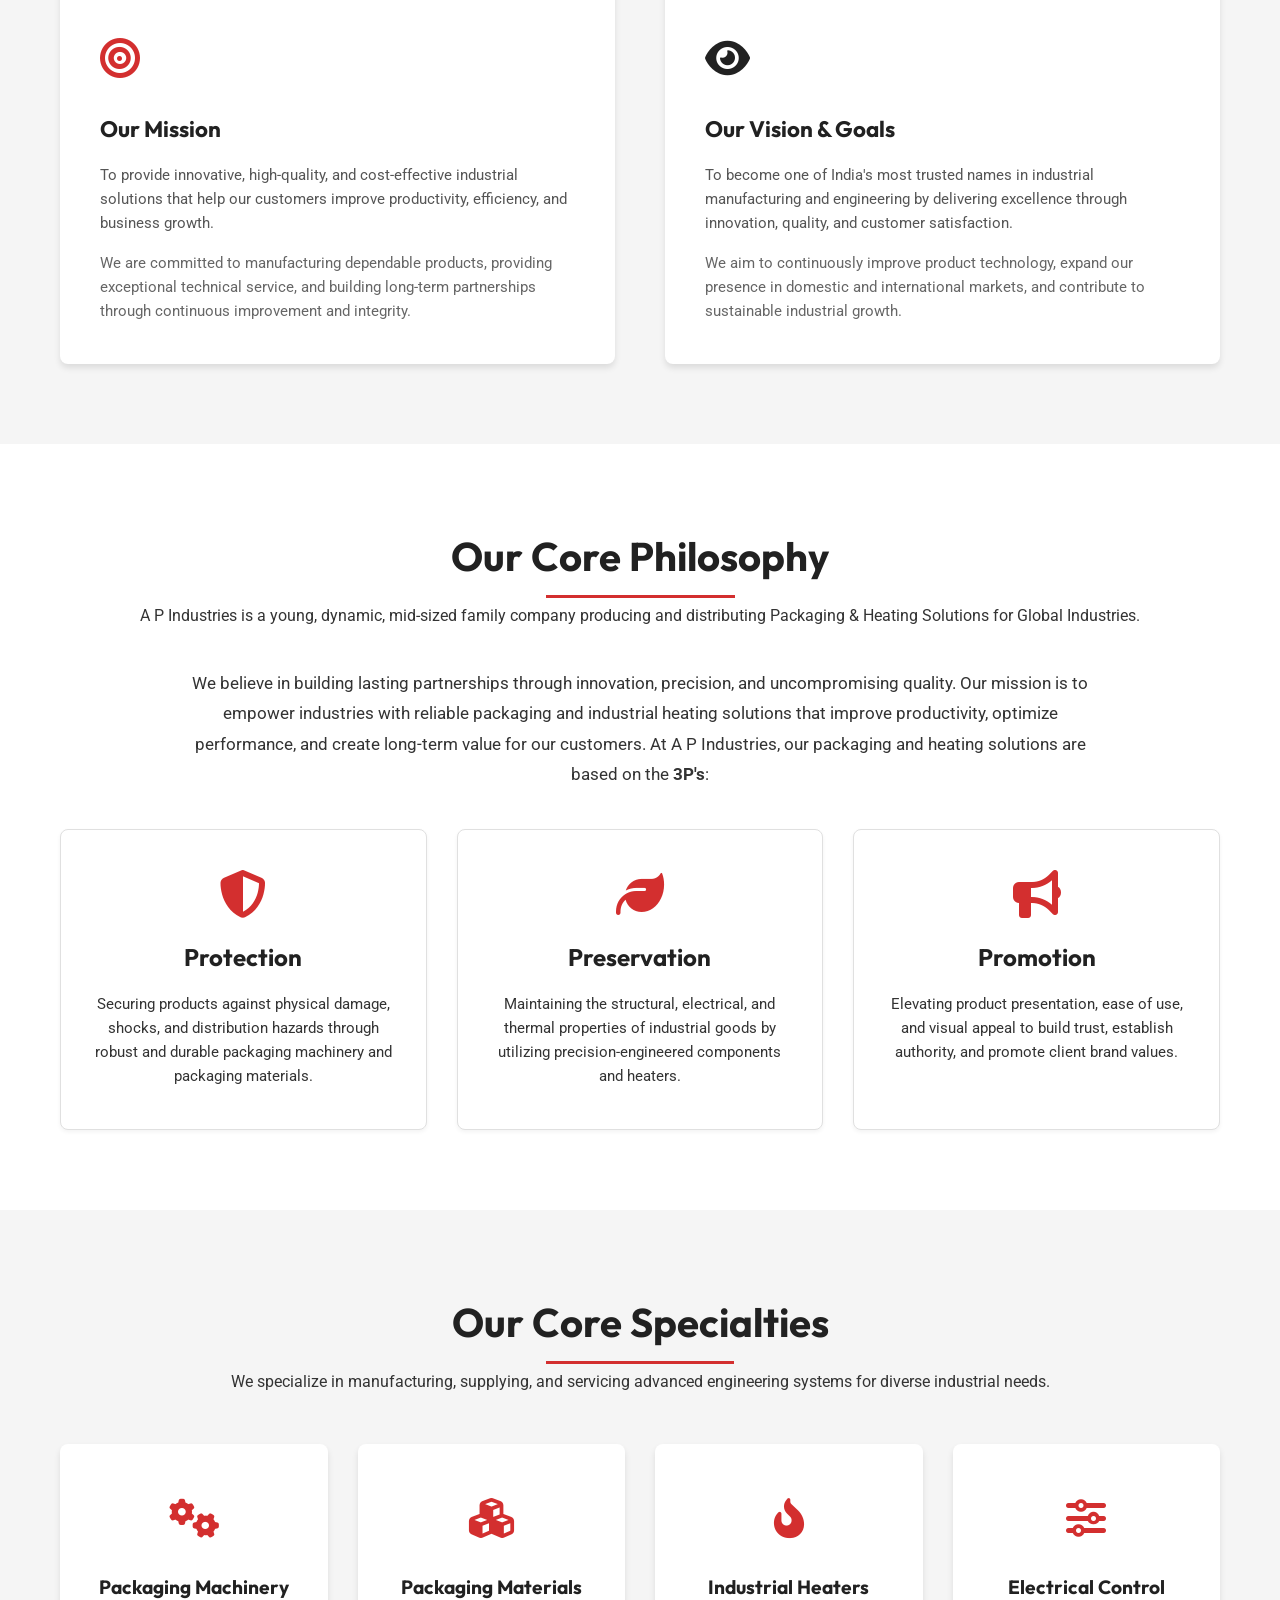
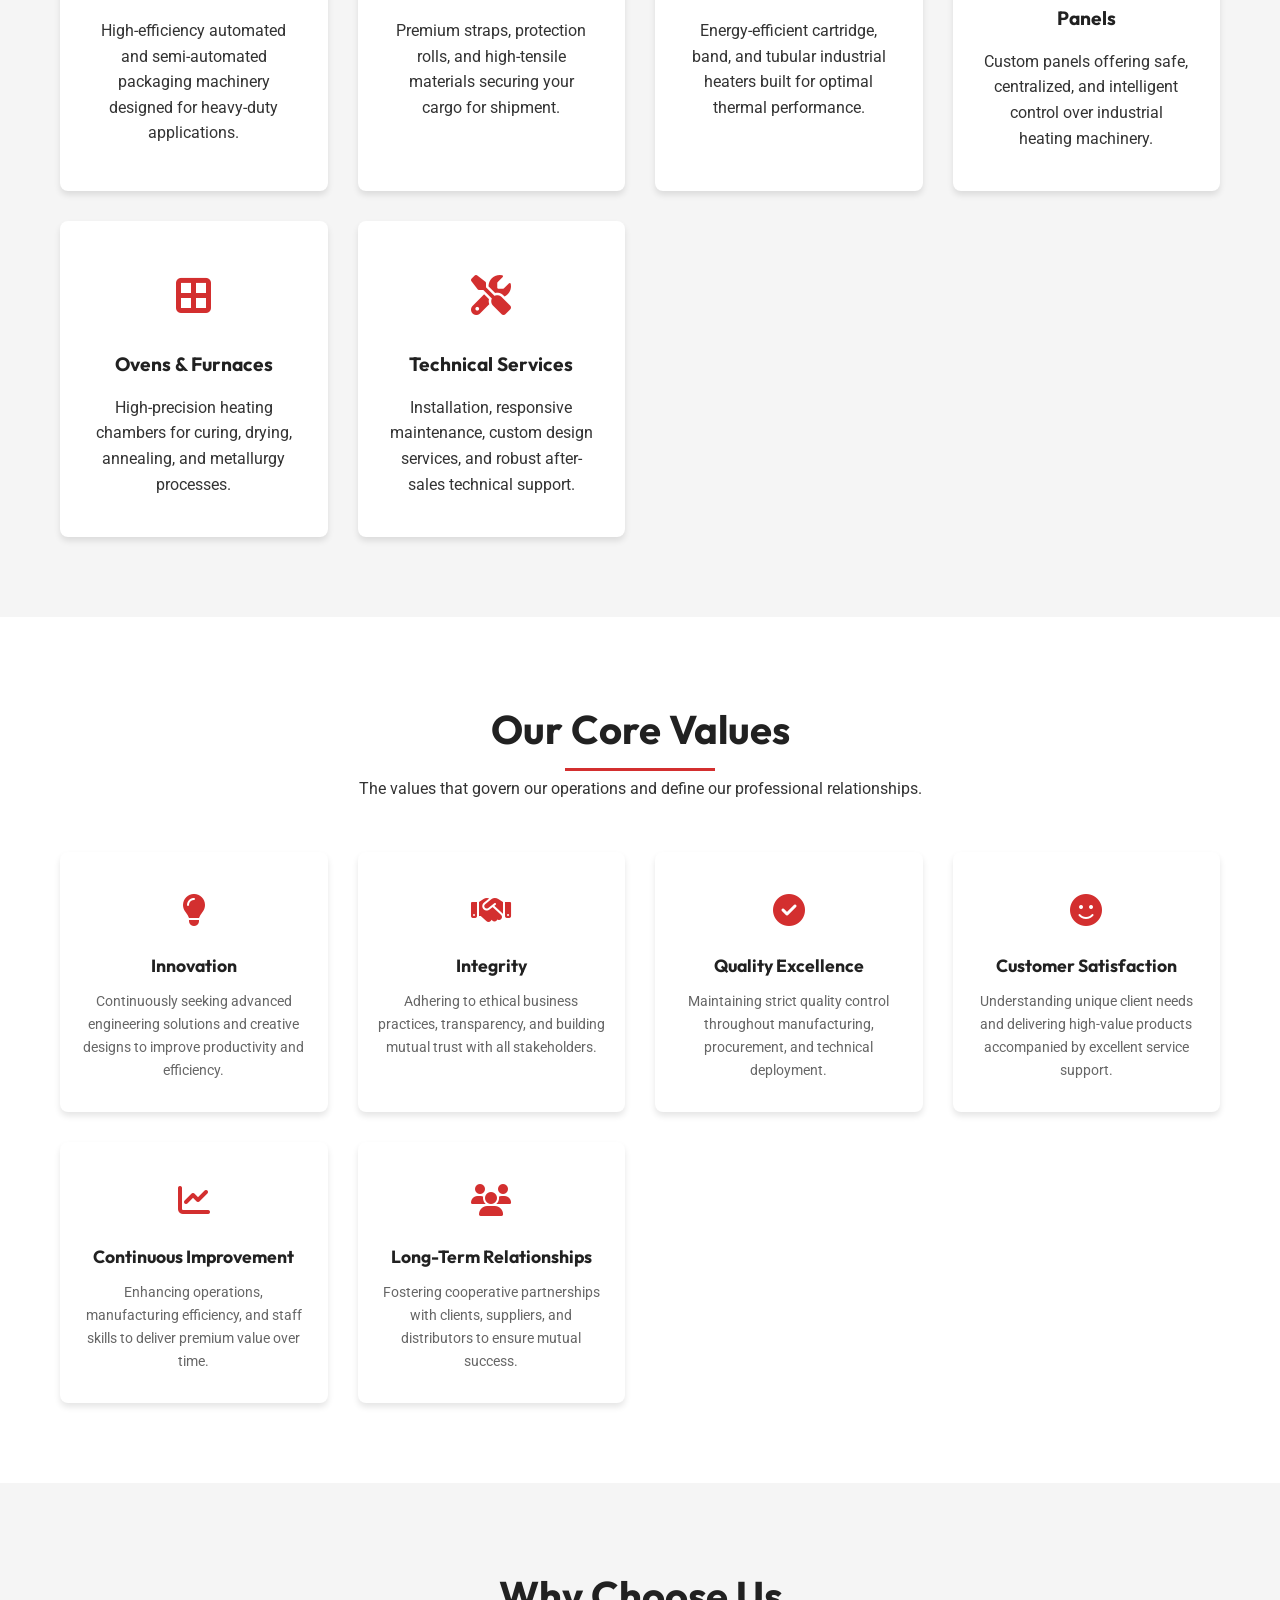
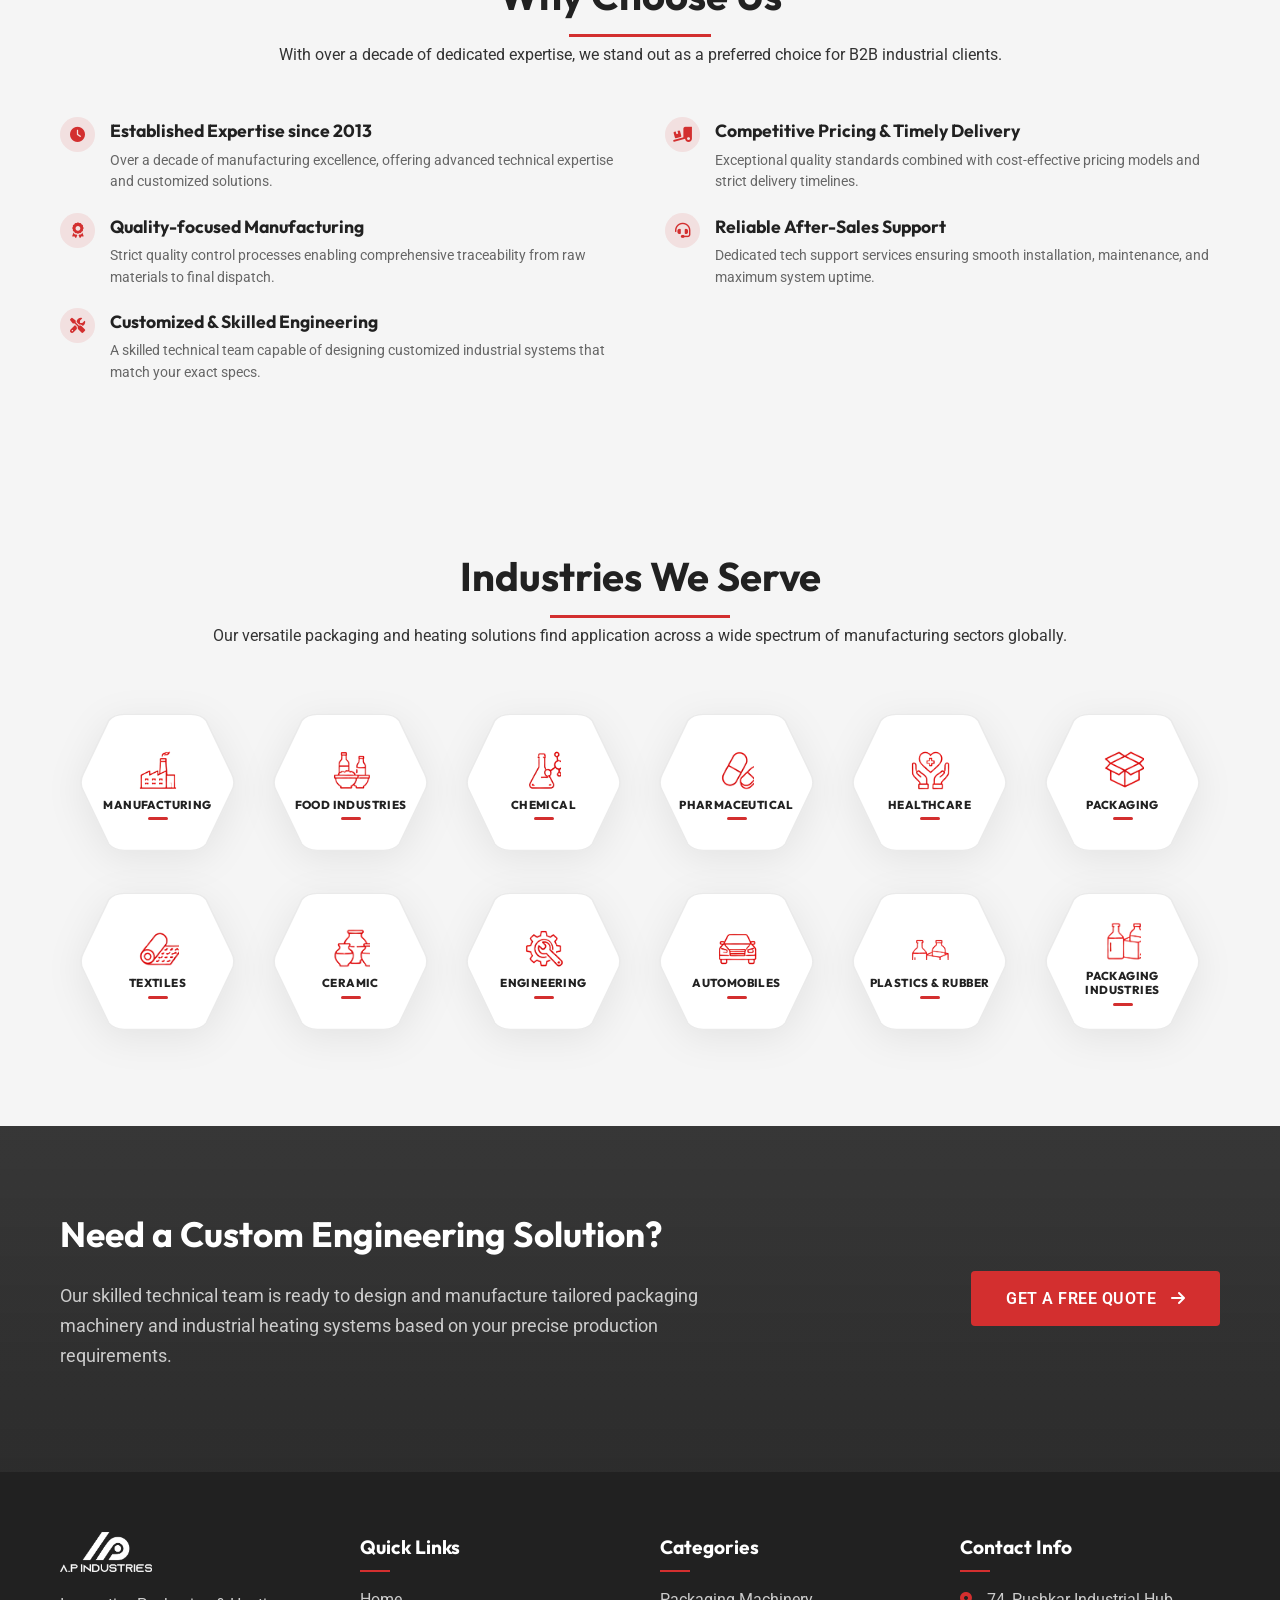
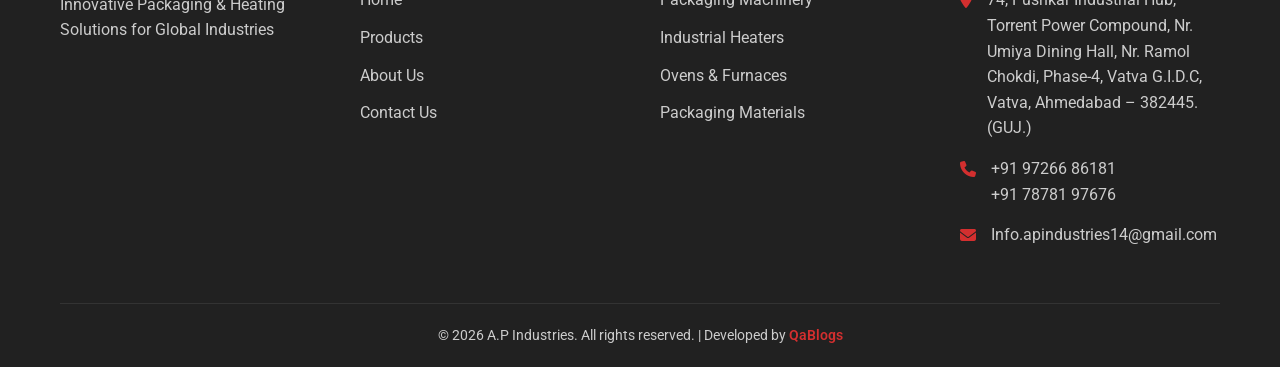
==== commit 6ba894fd: "update the industries we server section with proper icon and shape" ====
--- a/about.html
+++ b/about.html
@@ -380,8 +380,8 @@
         </div>
     </section>
 
-    <!-- Industries We Serve Section (Stacked & Redesigned) -->
-    <section class="section-padding">
+    <!-- Industries We Serve Section -->
+    <section class="section-padding" style="background-color: var(--light-grey);">
         <div class="container">
             <div class="category-header">
                 <h2>Industries We Serve</h2>
@@ -389,38 +389,299 @@
                     manufacturing sectors globally.</p>
             </div>
 
-            <div class="industries-served-grid" style="margin-top: 40px;">
-                <div class="industry-item">
-                    <i class="fas fa-utensils"></i>
-                    <span>Food Processing</span>
-                </div>
-                <div class="industry-item">
-                    <i class="fas fa-pills"></i>
-                    <span>Pharmaceutical</span>
-                </div>
-                <div class="industry-item">
-                    <i class="fas fa-flask"></i>
-                    <span>Chemicals</span>
-                </div>
-                <div class="industry-item">
-                    <i class="fas fa-cubes"></i>
-                    <span>Plastics</span>
-                </div>
-                <div class="industry-item">
-                    <i class="fas fa-tshirt"></i>
-                    <span>Textiles</span>
-                </div>
-                <div class="industry-item">
-                    <i class="fas fa-cog"></i>
-                    <span>Engineering</span>
-                </div>
-                <div class="industry-item">
-                    <i class="fas fa-car"></i>
-                    <span>Automotive</span>
-                </div>
-                <div class="industry-item">
-                    <i class="fas fa-boxes"></i>
-                    <span>Packaging</span>
+            <div class="industries-served-grid">
+                <!-- Card 1: MANUFACTURING -->
+                <div class="industry-item">
+                    <svg class="hexagon-bg" viewBox="0 0 200 230" preserveAspectRatio="none">
+                        <path
+                            d="M 62 10 L 138 10 Q 150 10 156 20 L 185 102 Q 190 115 185 128 L 156 210 Q 150 220 138 220 L 62 220 Q 50 220 44 210 L 15 128 Q 10 115 15 102 L 44 20 Q 50 10 62 10 Z" />
+                    </svg>
+                    <div class="industry-content">
+                        <div class="industry-icon">
+                            <!-- Option 1: Exact Extracted PNG Icon from Reference Image -->
+                            <img src="images/industry-icons/manufacturing.png" alt="Manufacturing Icon" class="extracted-industry-icon">
+                            <!-- Fallback Inline SVG Code:
+                            <svg viewBox="0 0 48 48">
+                                <path d="M 6 40 L 6 24 L 16 30 L 16 20 L 26 26 L 26 12 L 42 12 L 42 40 Z" fill="none" stroke="#e53935" stroke-width="2.5" stroke-linejoin="round" stroke-linecap="round" />
+                                <line x1="4" y1="40" x2="44" y2="40" stroke="#e53935" stroke-width="2.5" stroke-linecap="round" />
+                                <rect x="30" y="18" width="5" height="5" fill="#e53935" rx="1" />
+                                <rect x="30" y="28" width="5" height="5" fill="#e53935" rx="1" />
+                                <path d="M 33 8 Q 31 5 35 3" stroke="#e53935" stroke-width="2" stroke-linecap="round" fill="none" />
+                            </svg>
+                            -->
+                        </div>
+                        <h4 class="industry-title">Manufacturing</h4>
+                        <div class="industry-dash"></div>
+                    </div>
+                </div>
+
+                <!-- Card 2: FOOD INDUSTRIES -->
+                <div class="industry-item">
+                    <svg class="hexagon-bg" viewBox="0 0 200 230" preserveAspectRatio="none">
+                        <path
+                            d="M 62 10 L 138 10 Q 150 10 156 20 L 185 102 Q 190 115 185 128 L 156 210 Q 150 220 138 220 L 62 220 Q 50 220 44 210 L 15 128 Q 10 115 15 102 L 44 20 Q 50 10 62 10 Z" />
+                    </svg>
+                    <div class="industry-content">
+                        <div class="industry-icon">
+                            <!-- Option 1: Exact Extracted PNG Icon from Reference Image -->
+                            <img src="images/industry-icons/food-industries.png" alt="Food Industries Icon" class="extracted-industry-icon">
+                            <!-- Fallback Inline SVG Code:
+                            <svg viewBox="0 0 48 48">
+                                <path d="M 8 26 C 8 36 16 40 24 40 C 32 40 40 36 40 26 L 8 26 Z" fill="none" stroke="#e53935" stroke-width="2.5" stroke-linejoin="round" />
+                                <path d="M 20 16 L 20 8 L 28 8 L 28 16 L 31 20 L 17 20 Z" fill="none" stroke="#e53935" stroke-width="2.2" stroke-linejoin="round" />
+                                <line x1="22" y1="6" x2="26" y2="6" stroke="#e53935" stroke-width="2.5" stroke-linecap="round" />
+                            </svg>
+                            -->
+                        </div>
+                        <h4 class="industry-title">Food Industries</h4>
+                        <div class="industry-dash"></div>
+                    </div>
+                </div>
+
+                <!-- Card 3: CHEMICAL -->
+                <div class="industry-item">
+                    <svg class="hexagon-bg" viewBox="0 0 200 230" preserveAspectRatio="none">
+                        <path
+                            d="M 62 10 L 138 10 Q 150 10 156 20 L 185 102 Q 190 115 185 128 L 156 210 Q 150 220 138 220 L 62 220 Q 50 220 44 210 L 15 128 Q 10 115 15 102 L 44 20 Q 50 10 62 10 Z" />
+                    </svg>
+                    <div class="industry-content">
+                        <div class="industry-icon">
+                            <!-- Option 1: Exact Extracted PNG Icon from Reference Image -->
+                            <img src="images/industry-icons/chemical.png" alt="Chemical Icon" class="extracted-industry-icon">
+                            <!-- Fallback Inline SVG Code:
+                            <svg viewBox="0 0 48 48">
+                                <path d="M 20 6 L 28 6 M 22 6 L 22 16 L 36 36 C 38 39 36 42 32 42 L 16 42 C 12 42 10 39 12 36 L 26 16 L 26 6" fill="none" stroke="#e53935" stroke-width="2.5" stroke-linecap="round" stroke-linejoin="round" />
+                                <circle cx="20" cy="34" r="2" fill="#e53935" />
+                                <circle cx="28" cy="30" r="2.5" fill="#e53935" />
+                                <circle cx="24" cy="38" r="1.5" fill="#e53935" />
+                                <circle cx="36" cy="14" r="3" fill="none" stroke="#e53935" stroke-width="2" />
+                                <circle cx="42" cy="8" r="2" fill="none" stroke="#e53935" stroke-width="2" />
+                                <line x1="38" y1="12" x2="41" y2="9" stroke="#e53935" stroke-width="2" />
+                            </svg>
+                            -->
+                        </div>
+                        <h4 class="industry-title">Chemical</h4>
+                        <div class="industry-dash"></div>
+                    </div>
+                </div>
+
+                <!-- Card 4: PHARMACEUTICAL -->
+                <div class="industry-item">
+                    <svg class="hexagon-bg" viewBox="0 0 200 230" preserveAspectRatio="none">
+                        <path
+                            d="M 62 10 L 138 10 Q 150 10 156 20 L 185 102 Q 190 115 185 128 L 156 210 Q 150 220 138 220 L 62 220 Q 50 220 44 210 L 15 128 Q 10 115 15 102 L 44 20 Q 50 10 62 10 Z" />
+                    </svg>
+                    <div class="industry-content">
+                        <div class="industry-icon">
+                            <!-- Option 1: Exact Extracted PNG Icon from Reference Image -->
+                            <img src="images/industry-icons/pharmaceutical.png" alt="Pharmaceutical Icon" class="extracted-industry-icon">
+                            <!-- Fallback Inline SVG Code:
+                            <svg viewBox="0 0 48 48">
+                                <rect x="8" y="14" width="14" height="26" rx="7" transform="rotate(-30 15 27)" fill="none" stroke="#e53935" stroke-width="2.5" />
+                                <line x1="8" y1="27" x2="22" y2="27" transform="rotate(-30 15 27)" stroke="#e53935" stroke-width="2" />
+                                <circle cx="33" cy="27" r="10" fill="none" stroke="#e53935" stroke-width="2.5" />
+                                <line x1="26" y1="20" x2="40" y2="34" stroke="#e53935" stroke-width="2" />
+                            </svg>
+                            -->
+                        </div>
+                        <h4 class="industry-title">Pharmaceutical</h4>
+                        <div class="industry-dash"></div>
+                    </div>
+                </div>
+
+                <!-- Card 5: HEALTHCARE -->
+                <div class="industry-item">
+                    <svg class="hexagon-bg" viewBox="0 0 200 230" preserveAspectRatio="none">
+                        <path
+                            d="M 62 10 L 138 10 Q 150 10 156 20 L 185 102 Q 190 115 185 128 L 156 210 Q 150 220 138 220 L 62 220 Q 50 220 44 210 L 15 128 Q 10 115 15 102 L 44 20 Q 50 10 62 10 Z" />
+                    </svg>
+                    <div class="industry-content">
+                        <div class="industry-icon">
+                            <!-- Option 1: Exact Extracted PNG Icon from Reference Image -->
+                            <img src="images/industry-icons/healthcare.png" alt="Healthcare Icon" class="extracted-industry-icon">
+                            <!-- Fallback Inline SVG Code:
+                            <svg viewBox="0 0 48 48">
+                                <path d="M 24 16 C 24 16 20 10 15 10 C 11 10 8 13 8 17 C 8 23 24 31 24 31 C 24 31 40 23 40 18 C 40 14 37 11 33 11 C 28 11 24 17 24 17 Z" fill="none" stroke="#e53935" stroke-width="2.5" stroke-linejoin="round" />
+                                <line x1="24" y1="15" x2="24" y2="23" stroke="#e53935" stroke-width="2" stroke-linecap="round" />
+                                <line x1="20" y1="19" x2="28" y2="19" stroke="#e53935" stroke-width="2" stroke-linecap="round" />
+                                <path d="M 6 30 C 10 36 18 40 24 40 C 30 40 38 36 42 29" fill="none" stroke="#e53935" stroke-width="2.5" stroke-linecap="round" />
+                            </svg>
+                            -->
+                        </div>
+                        <h4 class="industry-title">Healthcare</h4>
+                        <div class="industry-dash"></div>
+                    </div>
+                </div>
+
+                <!-- Card 6: PACKAGING -->
+                <div class="industry-item">
+                    <svg class="hexagon-bg" viewBox="0 0 200 230" preserveAspectRatio="none">
+                        <path
+                            d="M 62 10 L 138 10 Q 150 10 156 20 L 185 102 Q 190 115 185 128 L 156 210 Q 150 220 138 220 L 62 220 Q 50 220 44 210 L 15 128 Q 10 115 15 102 L 44 20 Q 50 10 62 10 Z" />
+                    </svg>
+                    <div class="industry-content">
+                        <div class="industry-icon">
+                            <!-- Option 1: Exact Extracted PNG Icon from Reference Image -->
+                            <img src="images/industry-icons/packaging.png" alt="Packaging Icon" class="extracted-industry-icon">
+                            <!-- Fallback Inline SVG Code:
+                            <svg viewBox="0 0 48 48">
+                                <path d="M 8 20 L 24 12 L 40 20 L 40 36 L 24 44 L 8 36 Z" fill="none" stroke="#e53935" stroke-width="2.5" stroke-linejoin="round" />
+                                <path d="M 24 44 L 24 24 M 8 20 L 24 28 L 40 20" stroke="#e53935" stroke-width="2.2" stroke-linejoin="round" />
+                                <path d="M 8 20 L 16 8 L 32 14" stroke="#e53935" stroke-width="2" stroke-linejoin="round" fill="none" />
+                                <path d="M 40 20 L 32 8 L 16 14" stroke="#e53935" stroke-width="2" stroke-linejoin="round" fill="none" />
+                            </svg>
+                            -->
+                        </div>
+                        <h4 class="industry-title">Packaging</h4>
+                        <div class="industry-dash"></div>
+                    </div>
+                </div>
+
+                <!-- Card 7: TEXTILES -->
+                <div class="industry-item">
+                    <svg class="hexagon-bg" viewBox="0 0 200 230" preserveAspectRatio="none">
+                        <path
+                            d="M 62 10 L 138 10 Q 150 10 156 20 L 185 102 Q 190 115 185 128 L 156 210 Q 150 220 138 220 L 62 220 Q 50 220 44 210 L 15 128 Q 10 115 15 102 L 44 20 Q 50 10 62 10 Z" />
+                    </svg>
+                    <div class="industry-content">
+                        <div class="industry-icon">
+                            <!-- Option 1: Exact Extracted PNG Icon from Reference Image -->
+                            <img src="images/industry-icons/textiles.png" alt="Textiles Icon" class="extracted-industry-icon">
+                            <!-- Fallback Inline SVG Code:
+                            <svg viewBox="0 0 48 48">
+                                <ellipse cx="14" cy="14" rx="6" ry="9" fill="none" stroke="#e53935" stroke-width="2.5" />
+                                <ellipse cx="14" cy="14" rx="2.5" ry="4" fill="none" stroke="#e53935" stroke-width="2" />
+                                <path d="M 14 5 L 36 12 C 40 13 42 16 42 20 L 42 36 C 42 40 38 42 34 41 L 14 34 Z" fill="none" stroke="#e53935" stroke-width="2.5" stroke-linejoin="round" />
+                                <path d="M 14 23 L 34 30 M 14 14 L 38 22" stroke="#e53935" stroke-width="2" stroke-dasharray="3 3" />
+                            </svg>
+                            -->
+                        </div>
+                        <h4 class="industry-title">Textiles</h4>
+                        <div class="industry-dash"></div>
+                    </div>
+                </div>
+
+                <!-- Card 8: CERAMIC -->
+                <div class="industry-item">
+                    <svg class="hexagon-bg" viewBox="0 0 200 230" preserveAspectRatio="none">
+                        <path
+                            d="M 62 10 L 138 10 Q 150 10 156 20 L 185 102 Q 190 115 185 128 L 156 210 Q 150 220 138 220 L 62 220 Q 50 220 44 210 L 15 128 Q 10 115 15 102 L 44 20 Q 50 10 62 10 Z" />
+                    </svg>
+                    <div class="industry-content">
+                        <div class="industry-icon">
+                            <!-- Option 1: Exact Extracted PNG Icon from Reference Image -->
+                            <img src="images/industry-icons/ceramic.png" alt="Ceramic Icon" class="extracted-industry-icon">
+                            <!-- Fallback Inline SVG Code:
+                            <svg viewBox="0 0 48 48">
+                                <path d="M 14 10 L 22 10 L 24 16 C 28 20 28 28 24 34 C 22 37 14 37 12 34 C 8 28 8 20 12 16 Z" fill="none" stroke="#e53935" stroke-width="2.5" stroke-linejoin="round" />
+                                <line x1="12" y1="10" x2="24" y2="10" stroke="#e53935" stroke-width="2.5" stroke-linecap="round" />
+                                <path d="M 30 18 L 38 18 L 39 23 C 42 26 42 32 39 36 C 38 38 30 38 29 36 C 26 32 26 26 29 23 Z" fill="none" stroke="#e53935" stroke-width="2.2" stroke-linejoin="round" />
+                                <line x1="29" y1="18" x2="39" y2="18" stroke="#e53935" stroke-width="2.2" stroke-linecap="round" />
+                            </svg>
+                            -->
+                        </div>
+                        <h4 class="industry-title">Ceramic</h4>
+                        <div class="industry-dash"></div>
+                    </div>
+                </div>
+
+                <!-- Card 9: ENGINEERING -->
+                <div class="industry-item">
+                    <svg class="hexagon-bg" viewBox="0 0 200 230" preserveAspectRatio="none">
+                        <path
+                            d="M 62 10 L 138 10 Q 150 10 156 20 L 185 102 Q 190 115 185 128 L 156 210 Q 150 220 138 220 L 62 220 Q 50 220 44 210 L 15 128 Q 10 115 15 102 L 44 20 Q 50 10 62 10 Z" />
+                    </svg>
+                    <div class="industry-content">
+                        <div class="industry-icon">
+                            <!-- Option 1: Exact Extracted PNG Icon from Reference Image -->
+                            <img src="images/industry-icons/engineering.png" alt="Engineering Icon" class="extracted-industry-icon">
+                            <!-- Fallback Inline SVG Code:
+                            <svg viewBox="0 0 48 48">
+                                <path d="M 24 14 A 10 10 0 1 0 34 24 M 24 8 L 24 11 M 35.3 12.7 L 33.2 14.8 M 40 24 L 37 24 M 35.3 35.3 L 33.2 33.2 M 24 40 L 24 37 M 12.7 35.3 L 14.8 33.2 M 8 24 L 11 24 M 12.7 12.7 L 14.8 14.8" fill="none" stroke="#e53935" stroke-width="2.5" stroke-linecap="round" />
+                                <circle cx="24" cy="24" r="5" fill="none" stroke="#e53935" stroke-width="2.2" />
+                                <path d="M 30 30 L 40 40 M 37 35 L 42 40" stroke="#e53935" stroke-width="3" stroke-linecap="round" />
+                            </svg>
+                            -->
+                        </div>
+                        <h4 class="industry-title">Engineering</h4>
+                        <div class="industry-dash"></div>
+                    </div>
+                </div>
+
+                <!-- Card 10: AUTOMOBILES -->
+                <div class="industry-item">
+                    <svg class="hexagon-bg" viewBox="0 0 200 230" preserveAspectRatio="none">
+                        <path
+                            d="M 62 10 L 138 10 Q 150 10 156 20 L 185 102 Q 190 115 185 128 L 156 210 Q 150 220 138 220 L 62 220 Q 50 220 44 210 L 15 128 Q 10 115 15 102 L 44 20 Q 50 10 62 10 Z" />
+                    </svg>
+                    <div class="industry-content">
+                        <div class="industry-icon">
+                            <!-- Option 1: Exact Extracted PNG Icon from Reference Image -->
+                            <img src="images/industry-icons/automobiles.png" alt="Automobiles Icon" class="extracted-industry-icon">
+                            <!-- Fallback Inline SVG Code:
+                            <svg viewBox="0 0 48 48">
+                                <path d="M 10 24 L 14 14 C 15 12 17 11 20 11 L 28 11 C 31 11 33 12 34 14 L 38 24 L 41 24 C 43 24 44 26 44 28 L 44 34 C 44 36 43 37 41 37 L 39 37 L 39 40 C 39 41 38 42 37 42 L 34 42 C 33 42 32 41 32 40 L 32 37 L 16 37 L 16 40 C 16 41 15 42 14 42 L 11 42 C 10 42 9 41 9 40 L 9 37 L 7 37 C 5 37 4 36 4 34 L 4 28 C 4 26 5 24 7 24 Z" fill="none" stroke="#e53935" stroke-width="2.5" stroke-linejoin="round" />
+                                <circle cx="12" cy="30" r="3" fill="#e53935" />
+                                <circle cx="36" cy="30" r="3" fill="#e53935" />
+                                <path d="M 15 16 L 33 16 L 36 23 L 12 23 Z" fill="none" stroke="#e53935" stroke-width="2" />
+                                <line x1="20" y1="30" x2="28" y2="30" stroke="#e53935" stroke-width="2" />
+                            </svg>
+                            -->
+                        </div>
+                        <h4 class="industry-title">Automobiles</h4>
+                        <div class="industry-dash"></div>
+                    </div>
+                </div>
+
+                <!-- Card 11: PLASTICS & RUBBER -->
+                <div class="industry-item">
+                    <svg class="hexagon-bg" viewBox="0 0 200 230" preserveAspectRatio="none">
+                        <path
+                            d="M 62 10 L 138 10 Q 150 10 156 20 L 185 102 Q 190 115 185 128 L 156 210 Q 150 220 138 220 L 62 220 Q 50 220 44 210 L 15 128 Q 10 115 15 102 L 44 20 Q 50 10 62 10 Z" />
+                    </svg>
+                    <div class="industry-content">
+                        <div class="industry-icon">
+                            <!-- Option 1: Exact Extracted PNG Icon from Reference Image -->
+                            <img src="images/industry-icons/plastics-rubber.png" alt="Plastics & Rubber Icon" class="extracted-industry-icon">
+                            <!-- Fallback Inline SVG Code:
+                            <svg viewBox="0 0 48 48">
+                                <path d="M 24 6 L 34 11 L 24 16 L 14 11 Z" fill="none" stroke="#e53935" stroke-width="2.2" stroke-linejoin="round" />
+                                <path d="M 14 11 L 14 21 L 24 26 L 24 16 M 34 11 L 34 21 L 24 26" fill="none" stroke="#e53935" stroke-width="2.2" stroke-linejoin="round" />
+                                <path d="M 14 24 L 24 29 L 14 34 L 4 29 Z" fill="none" stroke="#e53935" stroke-width="2.2" stroke-linejoin="round" />
+                                <path d="M 4 29 L 4 39 L 14 44 L 14 34 M 24 29 L 24 39 L 14 44" fill="none" stroke="#e53935" stroke-width="2.2" stroke-linejoin="round" />
+                                <path d="M 34 24 L 44 29 L 34 34 L 24 29 Z" fill="none" stroke="#e53935" stroke-width="2.2" stroke-linejoin="round" />
+                                <path d="M 24 29 L 24 39 L 34 44 L 34 34 M 44 29 L 44 39 L 34 44" fill="none" stroke="#e53935" stroke-width="2.2" stroke-linejoin="round" />
+                            </svg>
+                            -->
+                        </div>
+                        <h4 class="industry-title">Plastics & Rubber</h4>
+                        <div class="industry-dash"></div>
+                    </div>
+                </div>
+
+                <!-- Card 12: PACKAGING INDUSTRIES -->
+                <div class="industry-item">
+                    <svg class="hexagon-bg" viewBox="0 0 200 230" preserveAspectRatio="none">
+                        <path
+                            d="M 62 10 L 138 10 Q 150 10 156 20 L 185 102 Q 190 115 185 128 L 156 210 Q 150 220 138 220 L 62 220 Q 50 220 44 210 L 15 128 Q 10 115 15 102 L 44 20 Q 50 10 62 10 Z" />
+                    </svg>
+                    <div class="industry-content">
+                        <div class="industry-icon">
+                            <!-- Option 1: Exact Extracted PNG Icon from Reference Image -->
+                            <img src="images/industry-icons/packaging-industries.png" alt="Packaging Industries Icon" class="extracted-industry-icon">
+                            <!-- Fallback Inline SVG Code:
+                            <svg viewBox="0 0 48 48">
+                                <rect x="6" y="22" width="22" height="20" rx="2" fill="none" stroke="#e53935" stroke-width="2.5" />
+                                <path d="M 6 22 L 12 16 L 28 16 L 28 22" fill="none" stroke="#e53935" stroke-width="2" stroke-linejoin="round" />
+                                <line x1="17" y1="22" x2="17" y2="42" stroke="#e53935" stroke-width="2" />
+                                <path d="M 32 42 L 32 20 L 34 17 L 34 12 L 38 12 L 38 17 L 40 20 L 40 42 Z" fill="none" stroke="#e53935" stroke-width="2.2" stroke-linejoin="round" />
+                                <line x1="33" y1="10" x2="39" y2="10" stroke="#e53935" stroke-width="2.5" stroke-linecap="round" />
+                            </svg>
+                            -->
+                        </div>
+                        <h4 class="industry-title">Packaging Industries</h4>
+                        <div class="industry-dash"></div>
+                    </div>
                 </div>
             </div>
         </div>
--- a/css/style.css
+++ b/css/style.css
@@ -1465,41 +1465,150 @@
     line-height: 1.6;
 }
 
+/* Industries We Serve Hexagonal Grid */
 .industries-served-grid {
     display: grid;
-    grid-template-columns: repeat(auto-fit, minmax(160px, 1fr));
-    gap: 20px;
-    margin-top: 30px;
+    grid-template-columns: repeat(6, 1fr);
+    gap: 30px 18px;
+    margin-top: 40px;
+    max-width: 1240px;
+    margin-left: auto;
+    margin-right: auto;
+    padding: 10px;
 }
 
 .industry-item {
-    background: var(--light-grey);
-    border-radius: 6px;
-    padding: 25px 15px;
+    position: relative;
+    width: 100%;
+    aspect-ratio: 200 / 170;
+    display: flex;
+    align-items: center;
+    justify-content: center;
+    transition: transform 0.35s cubic-bezier(0.25, 0.8, 0.25, 1), filter 0.35s cubic-bezier(0.25, 0.8, 0.25, 1);
+    filter: drop-shadow(0 8px 18px rgba(0, 0, 0, 0.07));
+    cursor: pointer;
+    text-decoration: none;
+    background: transparent;
+}
+
+.industry-item .hexagon-bg {
+    position: absolute;
+    top: 0;
+    left: 0;
+    width: 100%;
+    height: 100%;
+    pointer-events: none;
+    z-index: 1;
+    overflow: visible;
+}
+
+.industry-item .hexagon-bg path {
+    fill: #ffffff;
+    stroke: #eaeaea;
+    stroke-width: 2;
+    transition: stroke 0.35s ease, fill 0.35s ease, stroke-width 0.35s ease;
+}
+
+.industry-item .industry-content {
+    position: relative;
+    z-index: 2;
+    display: flex;
+    flex-direction: column;
+    align-items: center;
+    justify-content: center;
     text-align: center;
-    transition: var(--transition);
-    border: 1px solid transparent;
+    padding: 20px 16px 16px;
+    width: 100%;
+    height: 100%;
+    box-sizing: border-box;
+}
+
+.industry-item .industry-icon {
+    width: 42px;
+    height: 42px;
+    margin-bottom: 7px;
+    flex-shrink: 0;
+    transition: transform 0.35s ease;
+    display: flex;
+    align-items: center;
+    justify-content: center;
+}
+
+.industry-item .industry-icon svg,
+.industry-item .industry-icon img {
+    width: 100%;
+    height: 100%;
+    object-fit: contain;
+}
+
+.industry-item .industry-title {
+    font-size: 0.72rem;
+    font-weight: 800;
+    color: #222222;
+    text-transform: uppercase;
+    letter-spacing: 0.4px;
+    margin: 0;
+    line-height: 1.2;
+    text-align: center;
+    max-width: 90%;
+}
+
+.industry-item .industry-dash {
+    width: 20px;
+    height: 3px;
+    background-color: var(--primary-color, #d32f2f);
+    border-radius: 2px;
+    margin-top: 6px;
+    flex-shrink: 0;
+    transition: width 0.35s ease, background-color 0.35s ease;
 }
 
 .industry-item:hover {
-    background: var(--white);
-    border-color: var(--primary-color);
-    box-shadow: var(--shadow-md);
-    transform: translateY(-3px);
-}
-
-.industry-item i {
-    font-size: 2.2rem;
-    color: var(--primary-color);
-    margin-bottom: 12px;
-    display: block;
-}
-
-.industry-item span {
-    font-weight: 600;
-    color: var(--secondary-color);
-    font-size: 0.95rem;
-}
+    transform: translateY(-8px);
+    filter: drop-shadow(0 14px 28px rgba(211, 47, 47, 0.22));
+}
+
+.industry-item:hover .hexagon-bg path {
+    stroke: var(--primary-color, #d32f2f);
+    stroke-width: 3.5;
+}
+
+.industry-item:hover .industry-icon {
+    transform: scale(1.12);
+}
+
+.industry-item:hover .industry-dash {
+    width: 32px;
+}
+
+@media (max-width: 1150px) {
+    .industries-served-grid {
+        grid-template-columns: repeat(4, 1fr);
+        gap: 25px 16px;
+    }
+}
+
+@media (max-width: 850px) {
+    .industries-served-grid {
+        grid-template-columns: repeat(3, 1fr);
+        gap: 22px 14px;
+    }
+}
+
+@media (max-width: 580px) {
+    .industries-served-grid {
+        grid-template-columns: repeat(2, 1fr);
+        gap: 18px 10px;
+    }
+    .industry-item .industry-icon {
+        width: 36px;
+        height: 36px;
+    }
+    .industry-item .industry-title {
+        font-size: 0.68rem;
+    }
+}
+
 
 @media (max-width: 768px) {
     .philosophy-grid {
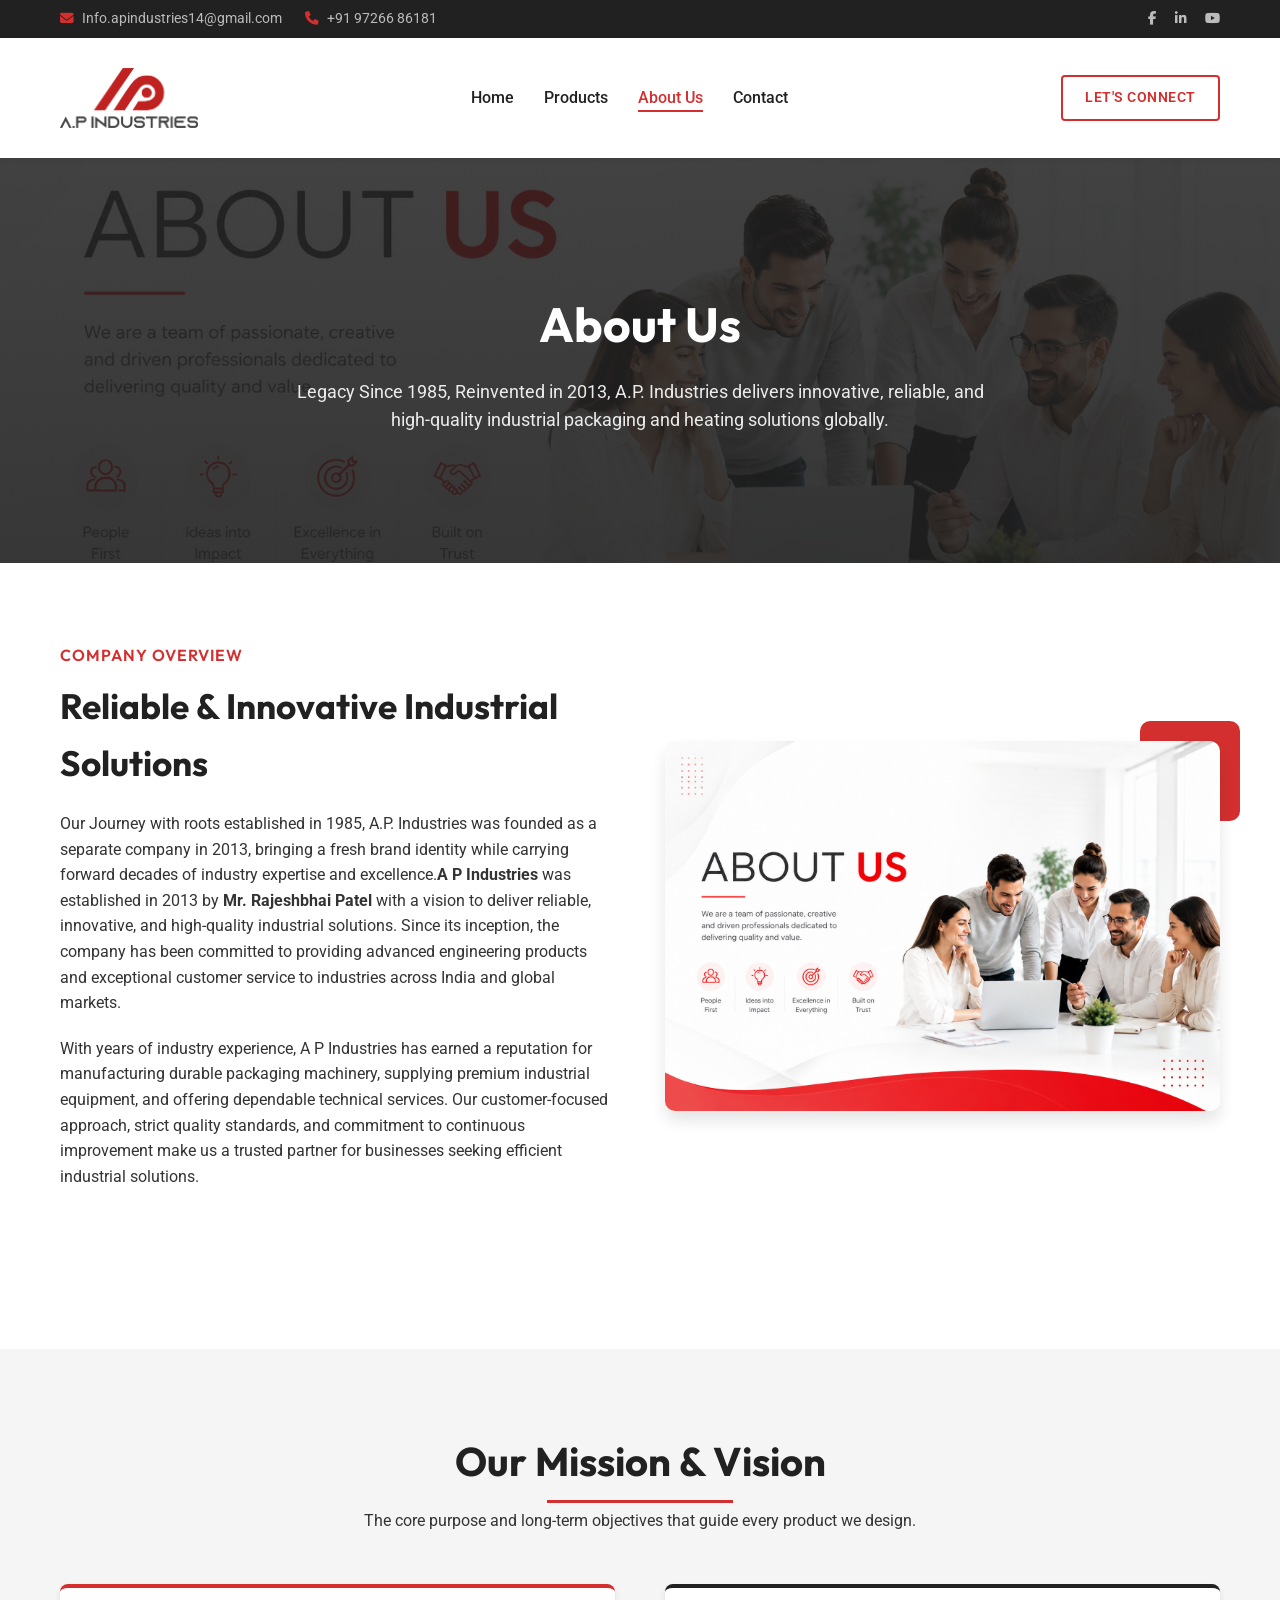
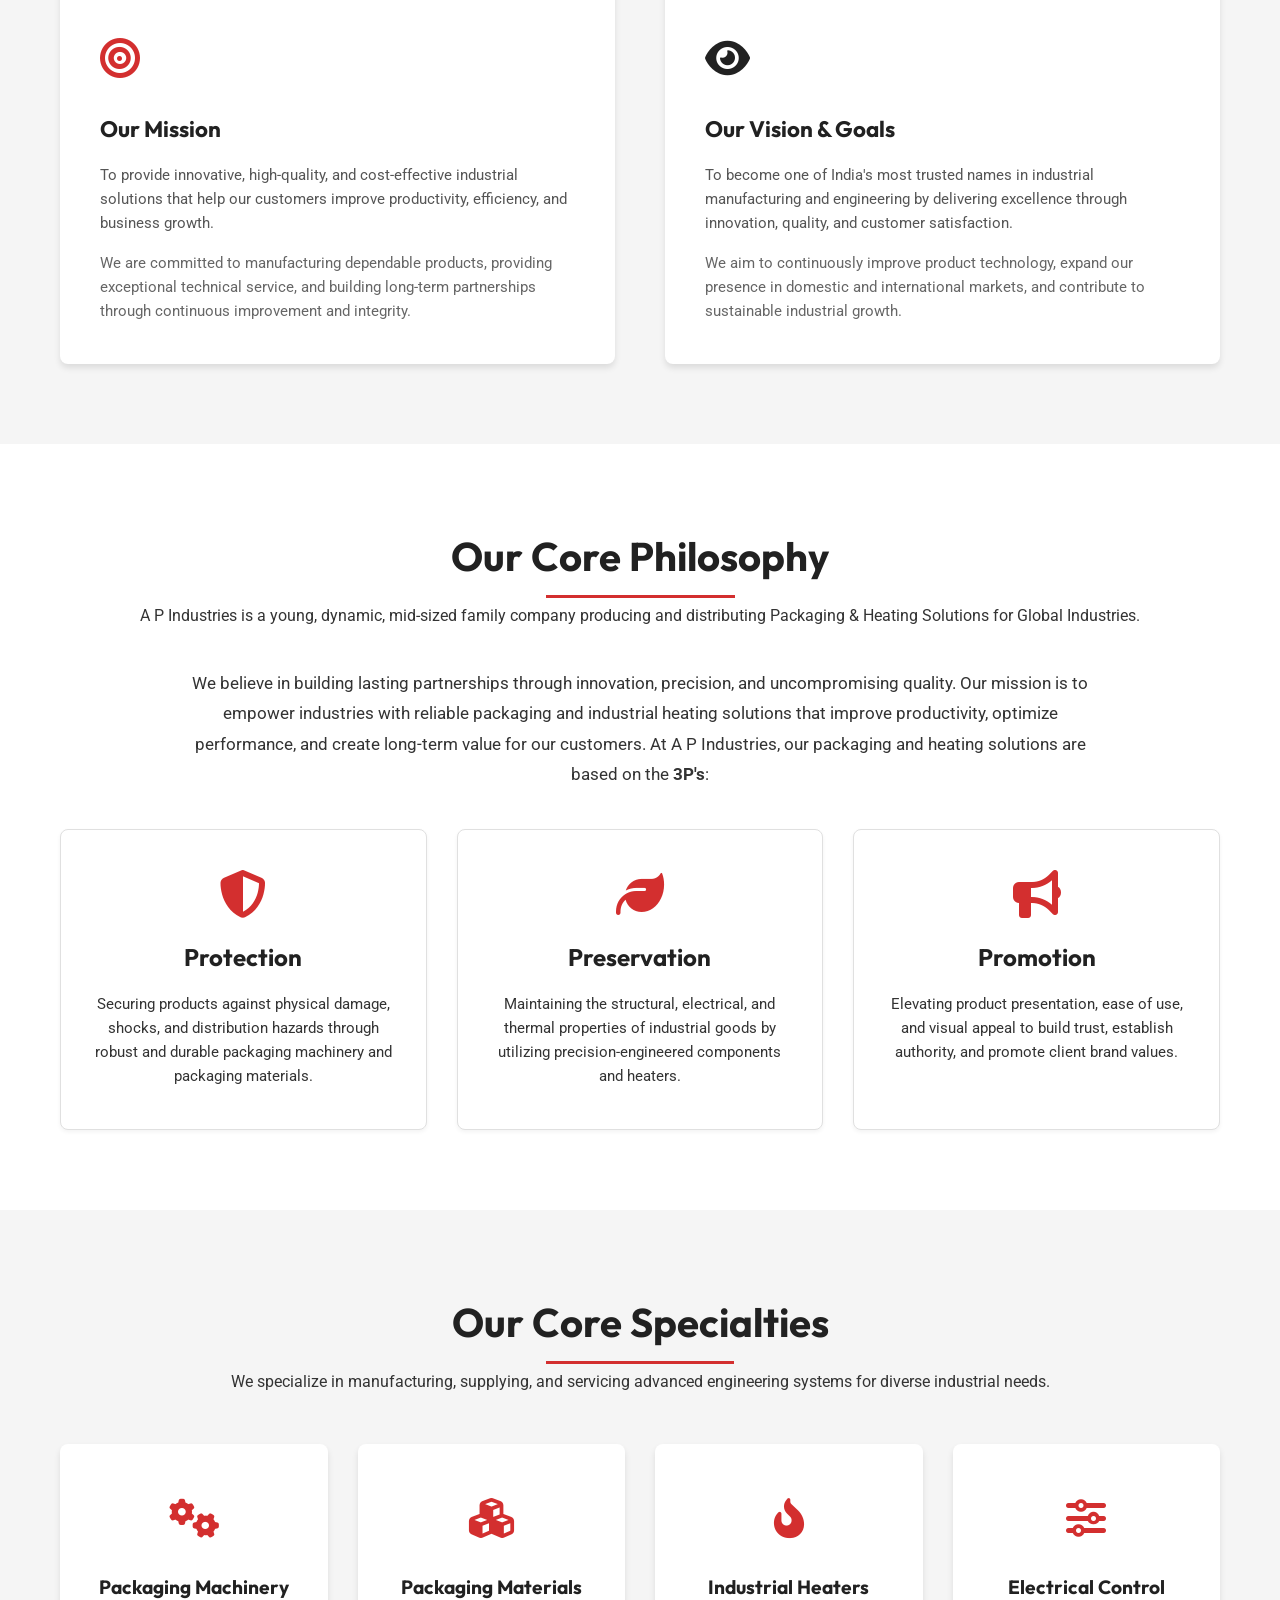
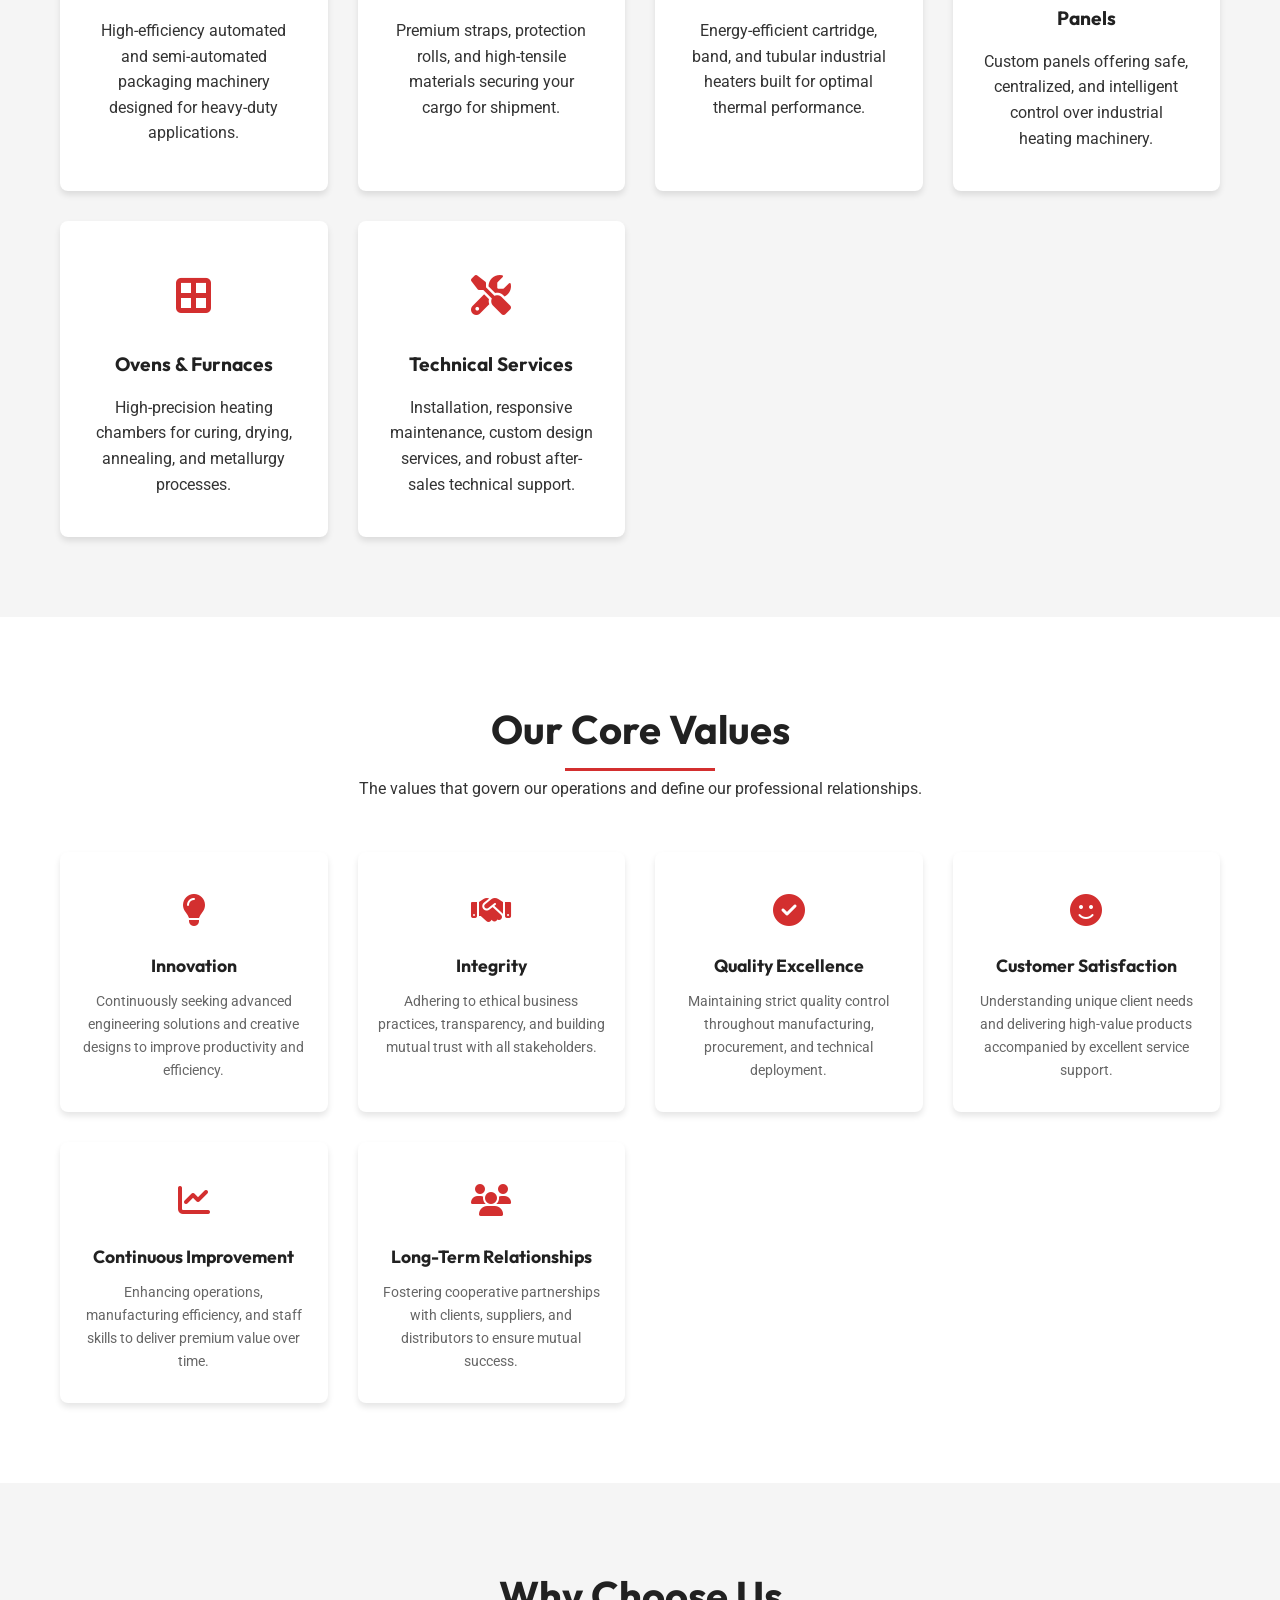
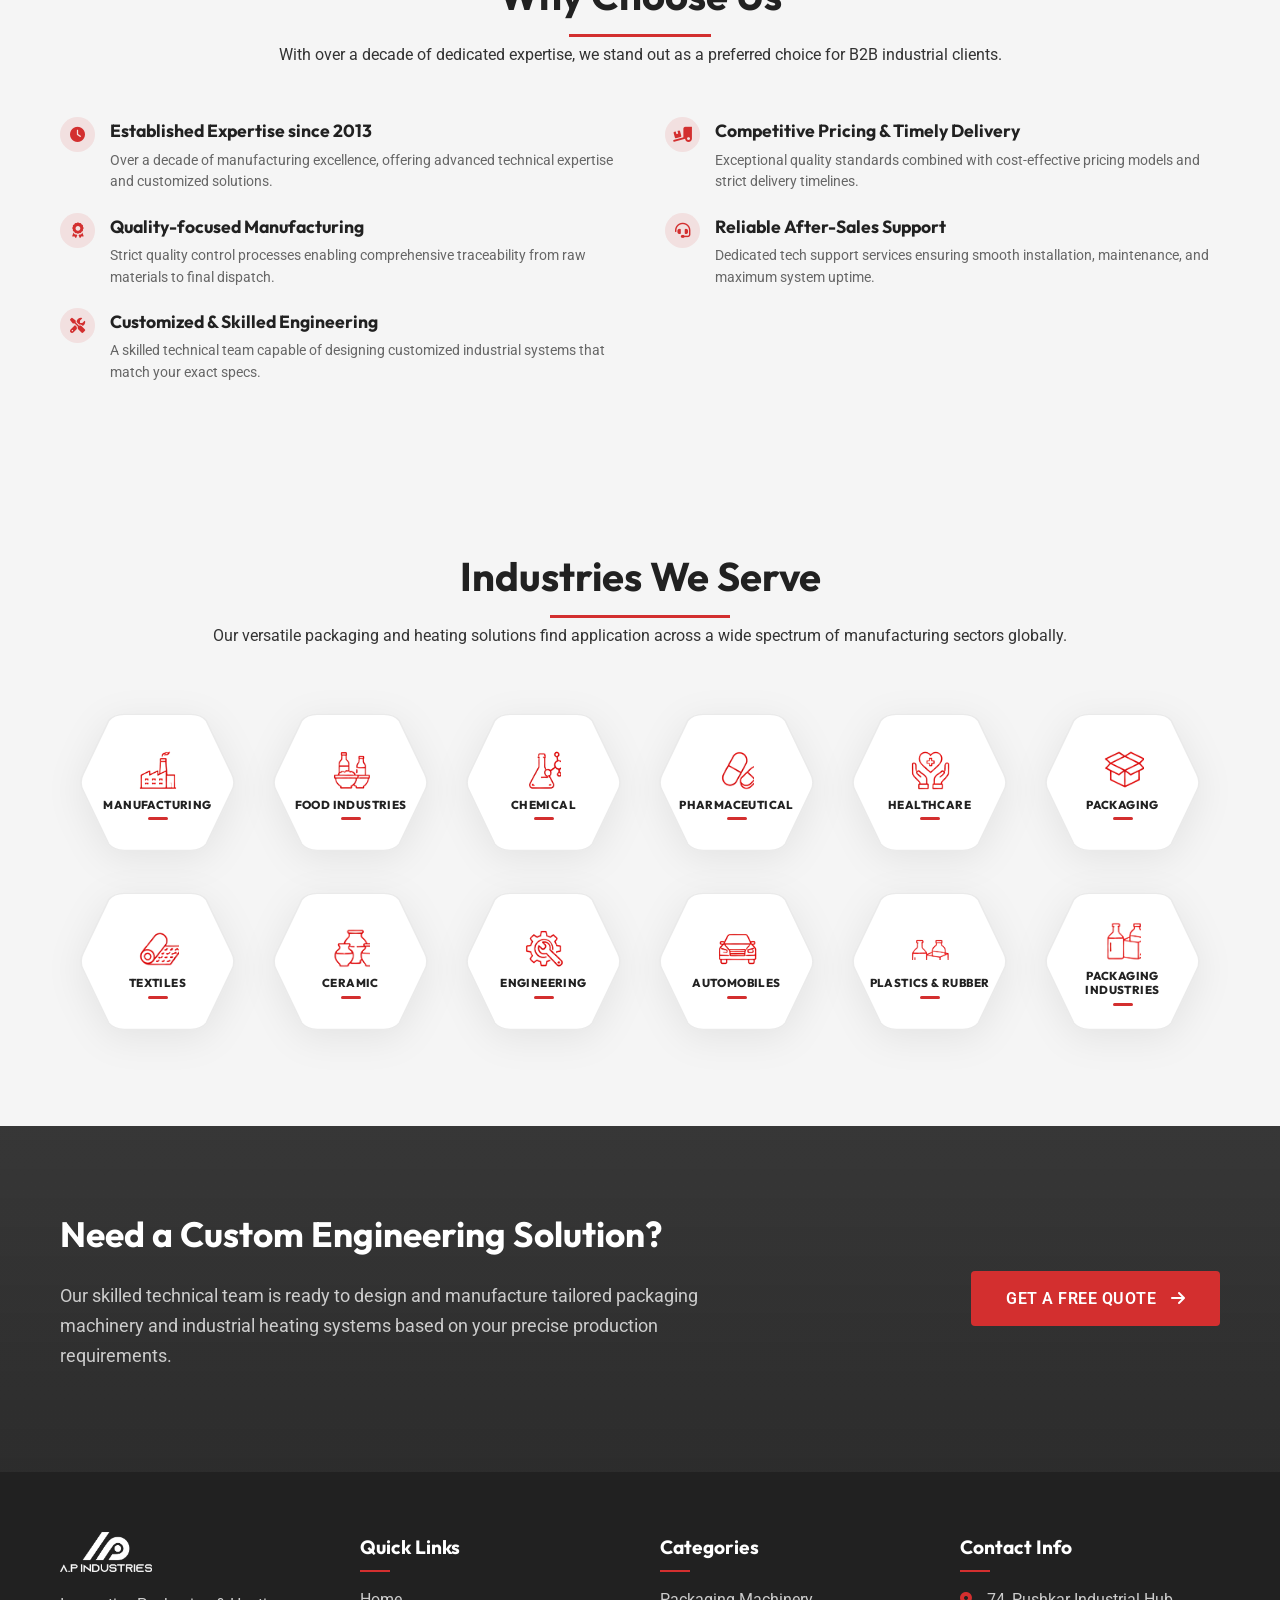
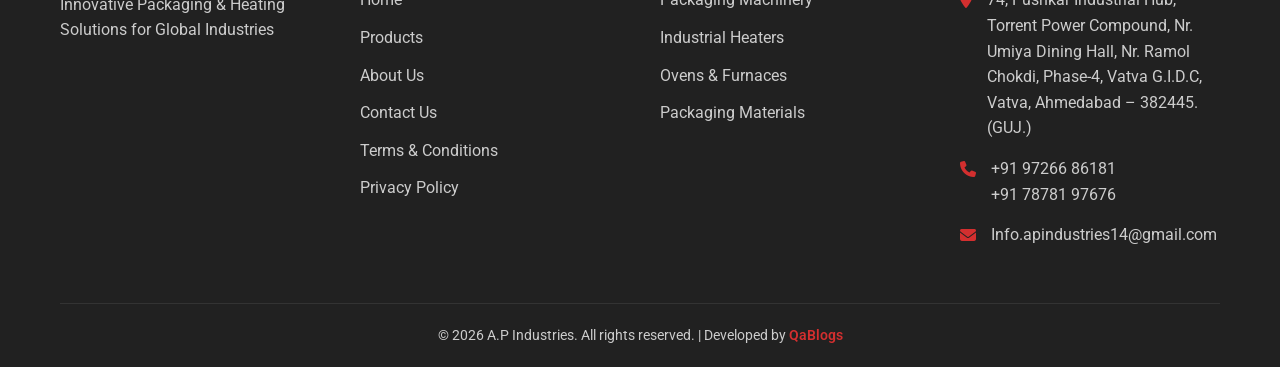
==== commit a4f80f9c: "added Privacy and terma and confition page" ====
--- a/about.html
+++ b/about.html
@@ -721,6 +721,8 @@
                         <li><a href="industrial-packaging-heating-categories.html">Products</a></li>
                         <li><a href="about.html">About Us</a></li>
                         <li><a href="contact.html">Contact Us</a></li>
+                        <li><a href="terms-and-conditions.html">Terms &amp; Conditions</a></li>
+                        <li><a href="privacy-policy.html">Privacy Policy</a></li>
                     </ul>
                 </div>
                 <div class="footer-col">
--- a/css/style.css
+++ b/css/style.css
@@ -1037,7 +1037,7 @@
 }
 
 .form-response-banner.show {
-    display: block;
+    display: block !important;
 }
 
 .form-response-banner.success {
@@ -1686,4 +1686,205 @@
     .stats-bar {
         grid-template-columns: 1fr;
     }
+}
+
+/* ==========================================================================
+   Legal / Terms & Conditions Page Styles
+   ========================================================================== */
+.legal-section-padding {
+    padding: 60px 0 80px;
+    background-color: var(--light-grey);
+}
+
+.legal-grid {
+    display: grid;
+    grid-template-columns: 280px 1fr;
+    gap: 40px;
+    align-items: start;
+}
+
+.legal-sidebar {
+    background: var(--white);
+    padding: 25px;
+    border-radius: 8px;
+    box-shadow: var(--shadow-sm);
+    border: 1px solid var(--border-color);
+    position: sticky;
+    top: 100px;
+}
+
+.legal-sidebar h3 {
+    font-size: 1.1rem;
+    margin-bottom: 15px;
+    padding-bottom: 10px;
+    border-bottom: 2px solid var(--primary-color);
+    color: var(--secondary-color);
+}
+
+.legal-toc-list {
+    list-style: none;
+    padding: 0;
+    margin: 0;
+}
+
+.legal-toc-list li {
+    margin-bottom: 8px;
+}
+
+.legal-toc-list a {
+    display: block;
+    padding: 8px 12px;
+    font-size: 0.9rem;
+    color: #555;
+    border-radius: 4px;
+    transition: var(--transition);
+    font-weight: 500;
+}
+
+.legal-toc-list a:hover,
+.legal-toc-list a.active {
+    background-color: rgba(211, 47, 47, 0.08);
+    color: var(--primary-color);
+    font-weight: 600;
+    padding-left: 16px;
+}
+
+.legal-content-card {
+    background: var(--white);
+    padding: 45px;
+    border-radius: 8px;
+    box-shadow: var(--shadow-sm);
+    border: 1px solid var(--border-color);
+}
+
+.legal-meta-bar {
+    display: flex;
+    justify-content: space-between;
+    align-items: center;
+    flex-wrap: wrap;
+    gap: 15px;
+    padding-bottom: 25px;
+    margin-bottom: 35px;
+    border-bottom: 1px solid var(--border-color);
+}
+
+.legal-meta-item {
+    font-size: 0.88rem;
+    color: #666;
+    display: flex;
+    align-items: center;
+    gap: 8px;
+}
+
+.legal-meta-item i {
+    color: var(--primary-color);
+}
+
+.legal-block {
+    margin-bottom: 40px;
+    scroll-margin-top: 110px;
+}
+
+.legal-block:last-child {
+    margin-bottom: 0;
+}
+
+.legal-block h2 {
+    font-size: 1.4rem;
+    color: var(--secondary-color);
+    margin-bottom: 15px;
+    display: flex;
+    align-items: center;
+    gap: 12px;
+}
+
+.legal-block h2 span.section-num {
+    background-color: var(--primary-color);
+    color: var(--white);
+    width: 32px;
+    height: 32px;
+    border-radius: 50%;
+    display: inline-flex;
+    align-items: center;
+    justify-content: center;
+    font-size: 0.9rem;
+    font-weight: 700;
+    flex-shrink: 0;
+}
+
+.legal-block p {
+    font-size: 0.98rem;
+    color: #444;
+    line-height: 1.7;
+    margin-bottom: 15px;
+}
+
+.legal-block ul {
+    margin: 15px 0 20px 20px;
+    list-style-type: disc;
+}
+
+.legal-block ul li {
+    font-size: 0.95rem;
+    color: #444;
+    line-height: 1.6;
+    margin-bottom: 8px;
+}
+
+.legal-callout {
+    background: #FFF8F8;
+    border-left: 4px solid var(--primary-color);
+    padding: 18px 22px;
+    border-radius: 0 6px 6px 0;
+    margin: 20px 0;
+}
+
+.legal-callout h4 {
+    color: var(--primary-hover);
+    font-size: 1rem;
+    margin-bottom: 6px;
+    display: flex;
+    align-items: center;
+    gap: 8px;
+}
+
+.legal-callout p {
+    margin-bottom: 0;
+    font-size: 0.92rem;
+    color: #555;
+}
+
+.print-btn {
+    display: inline-flex;
+    align-items: center;
+    gap: 8px;
+    background-color: var(--light-grey);
+    color: var(--secondary-color);
+    border: 1px solid var(--border-color);
+    padding: 8px 16px;
+    border-radius: 4px;
+    font-size: 0.85rem;
+    font-weight: 600;
+    cursor: pointer;
+    transition: var(--transition);
+}
+
+.print-btn:hover {
+    background-color: var(--primary-color);
+    color: var(--white);
+    border-color: var(--primary-color);
+}
+
+@media (max-width: 992px) {
+    .legal-grid {
+        grid-template-columns: 1fr;
+    }
+
+    .legal-sidebar {
+        position: static;
+    }
+
+    .legal-content-card {
+        padding: 25px;
+    }
 }
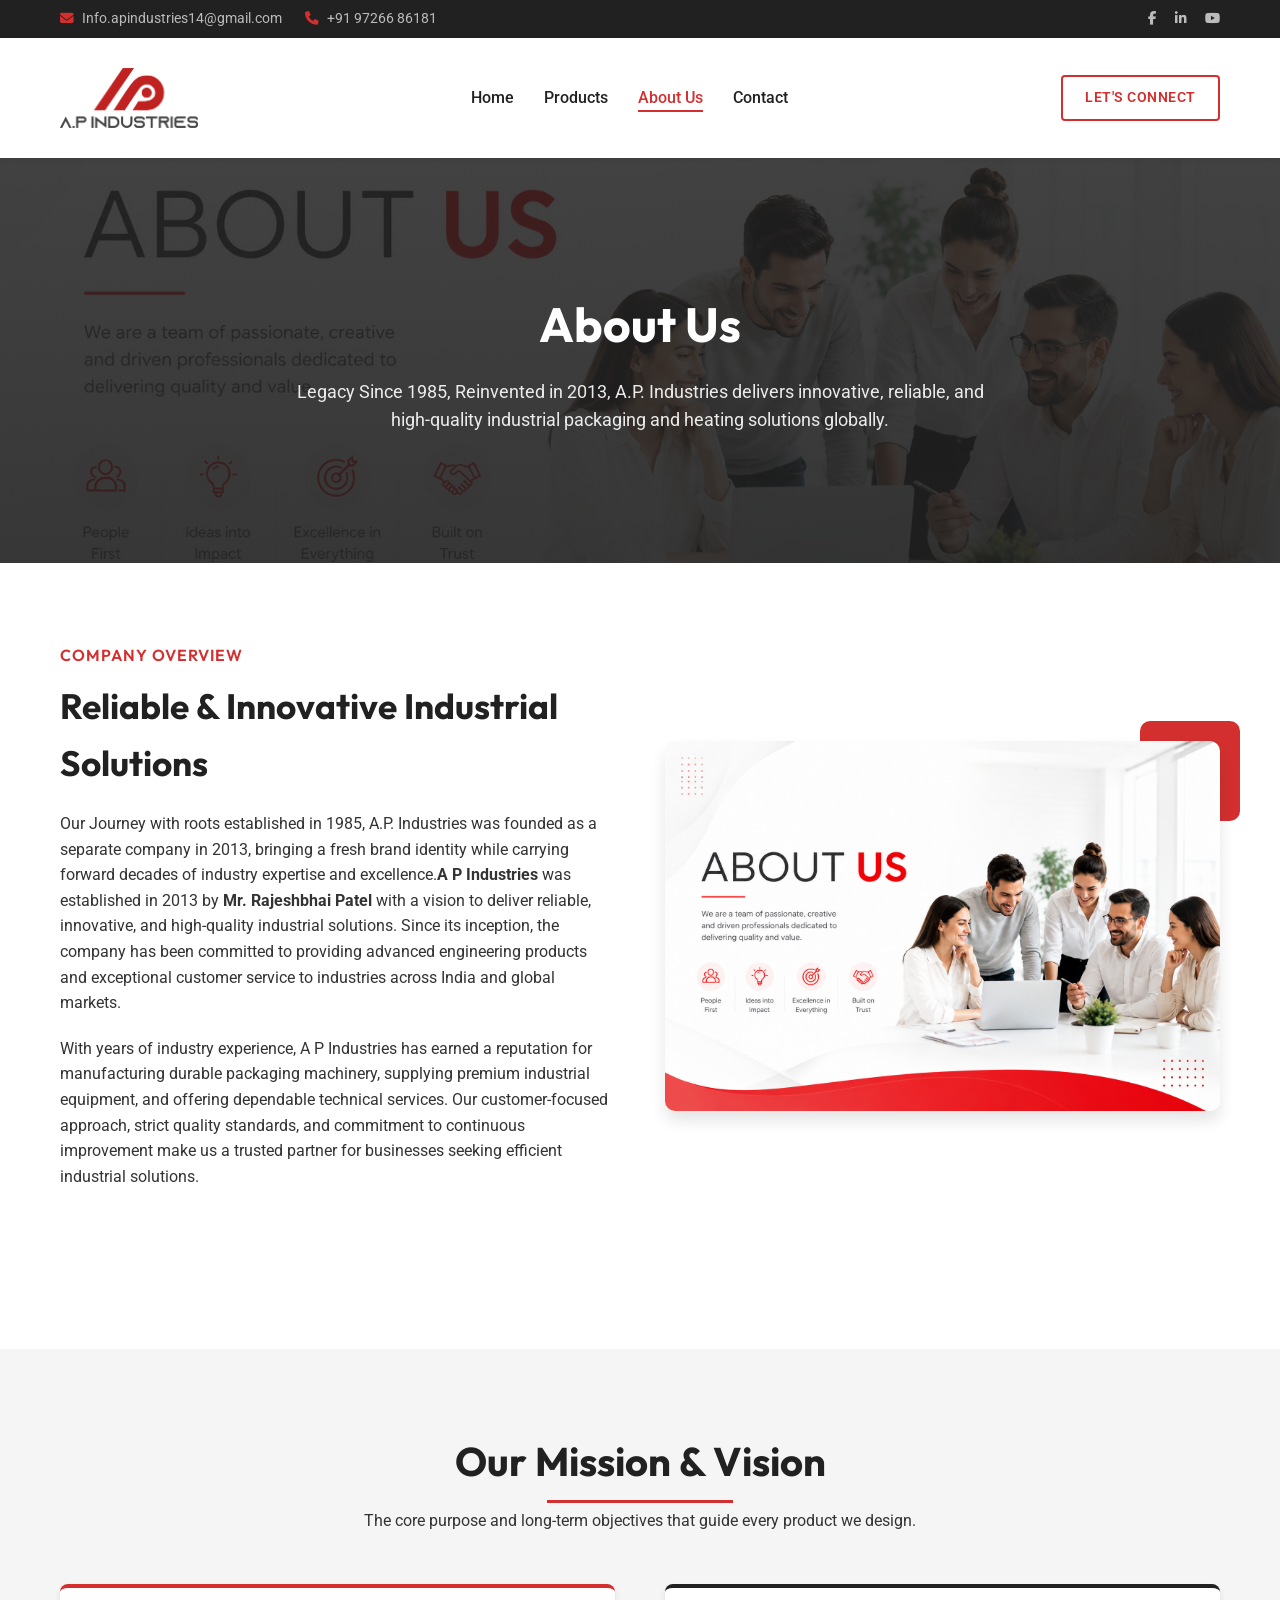
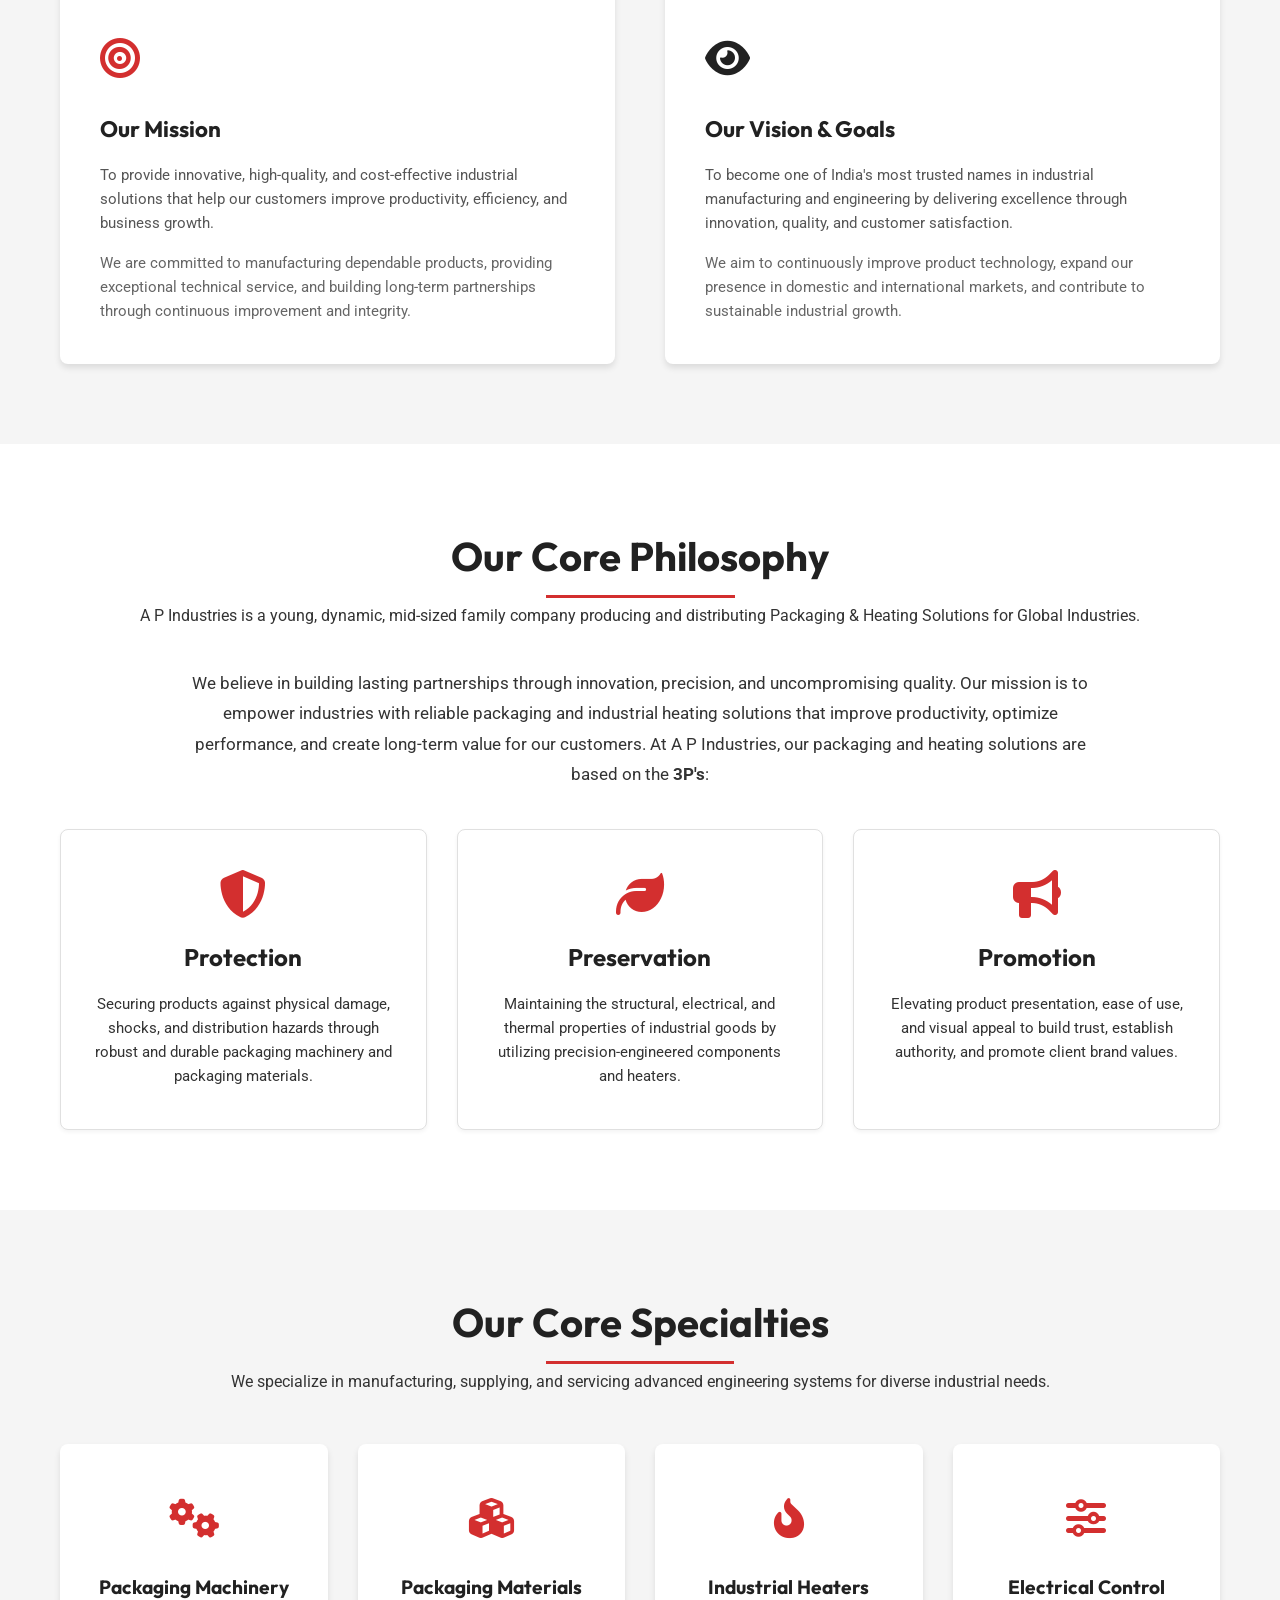
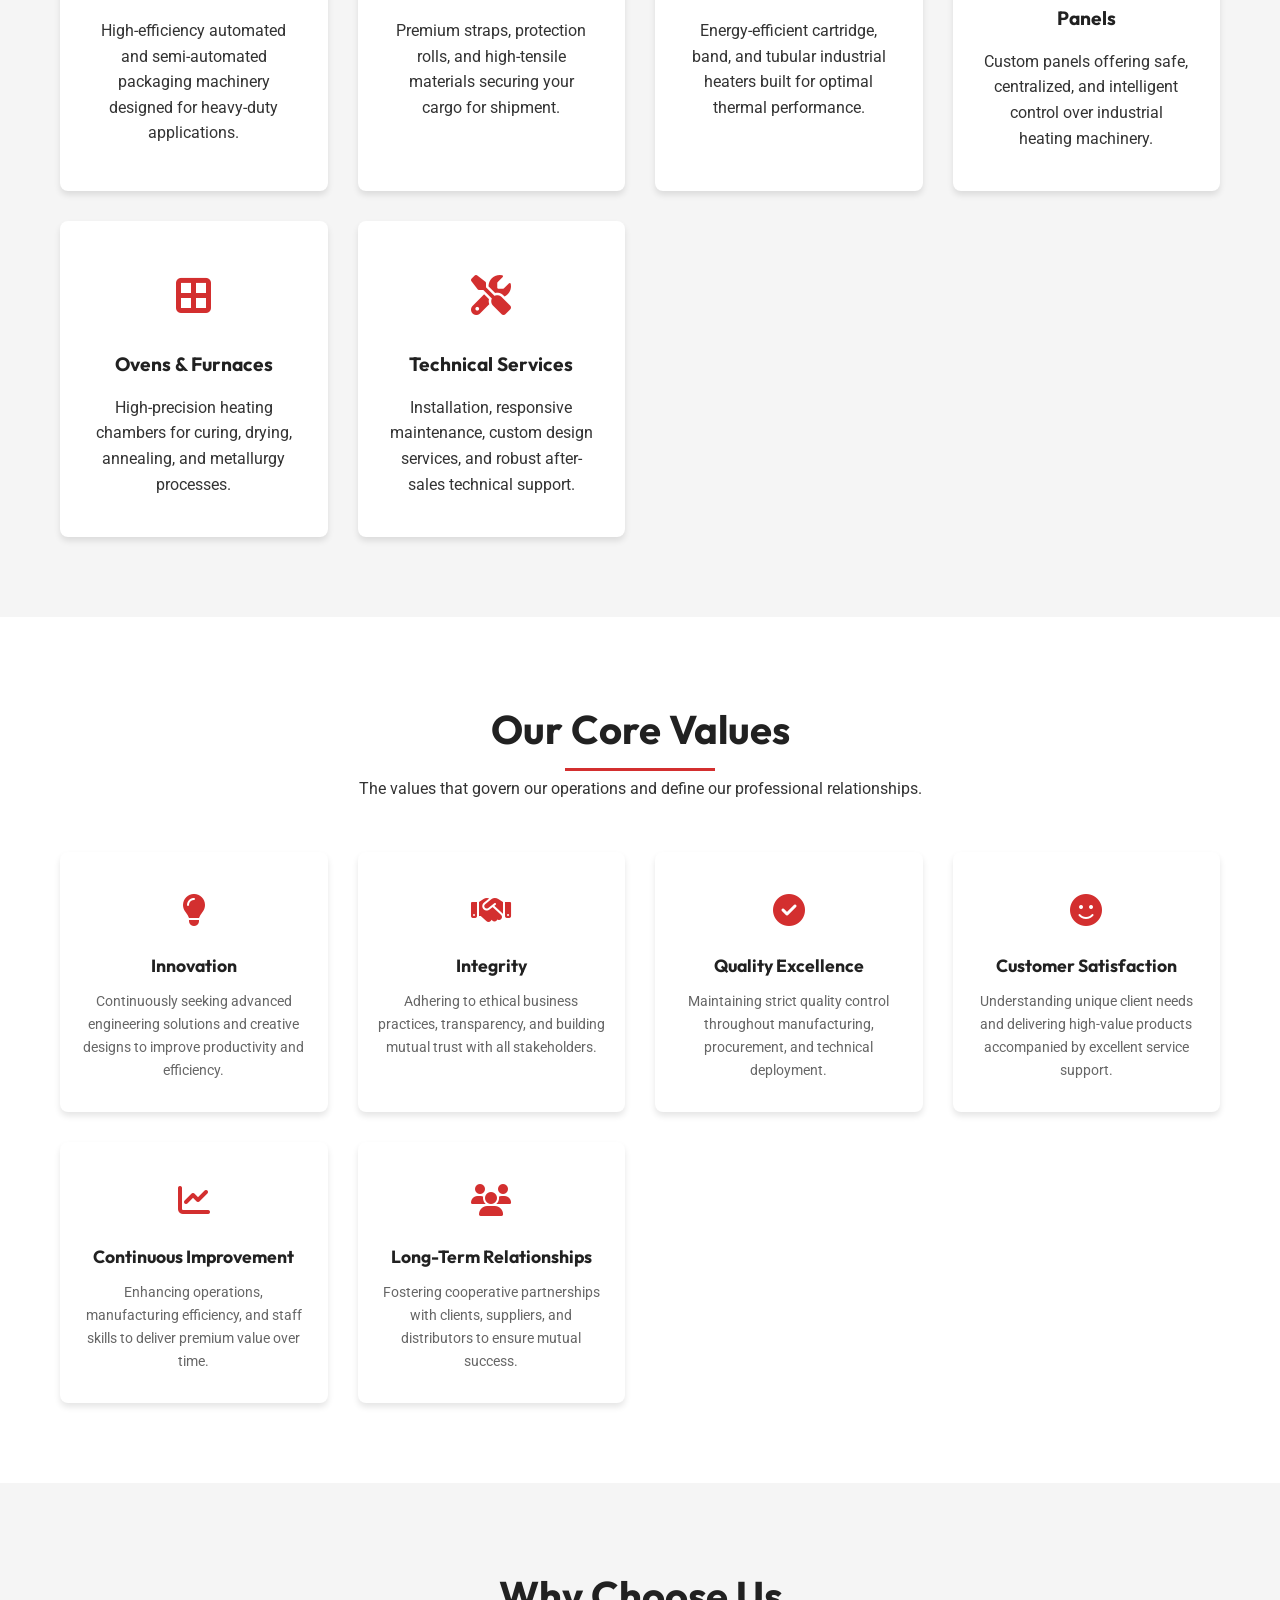
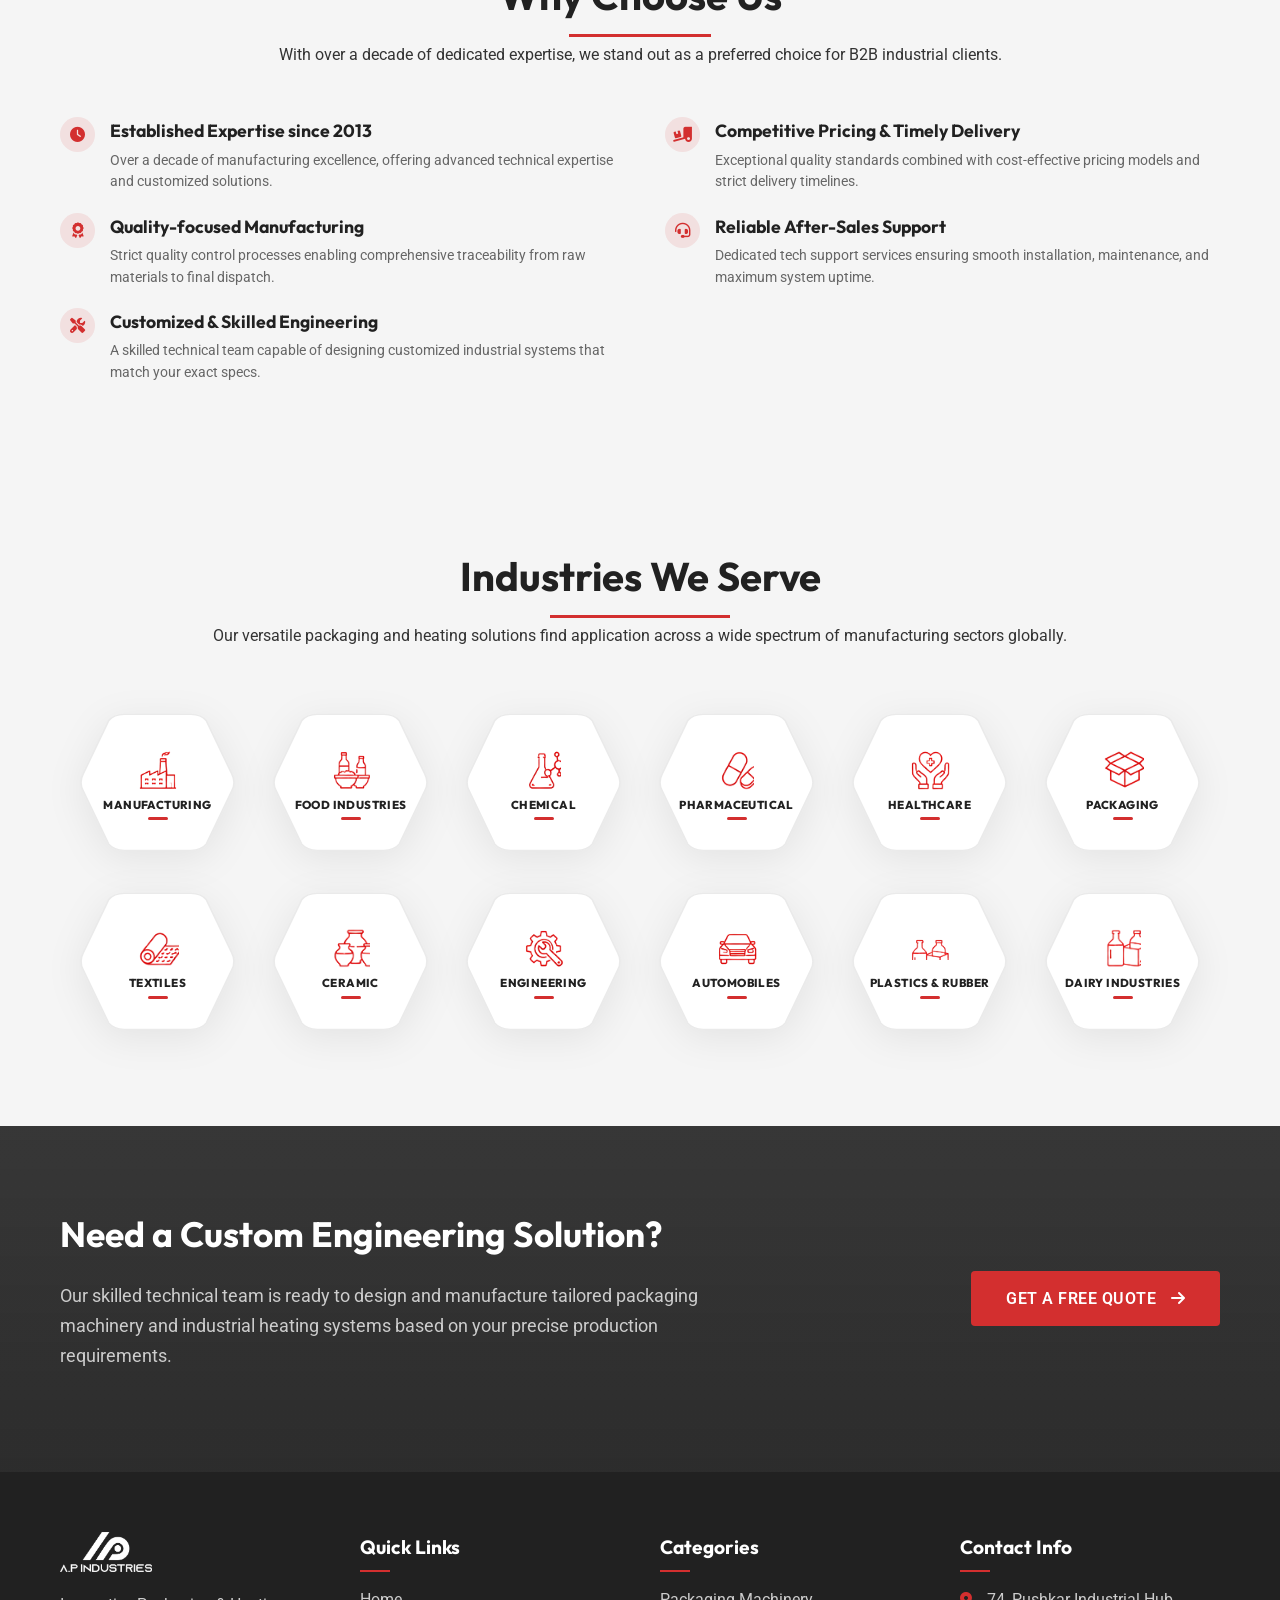
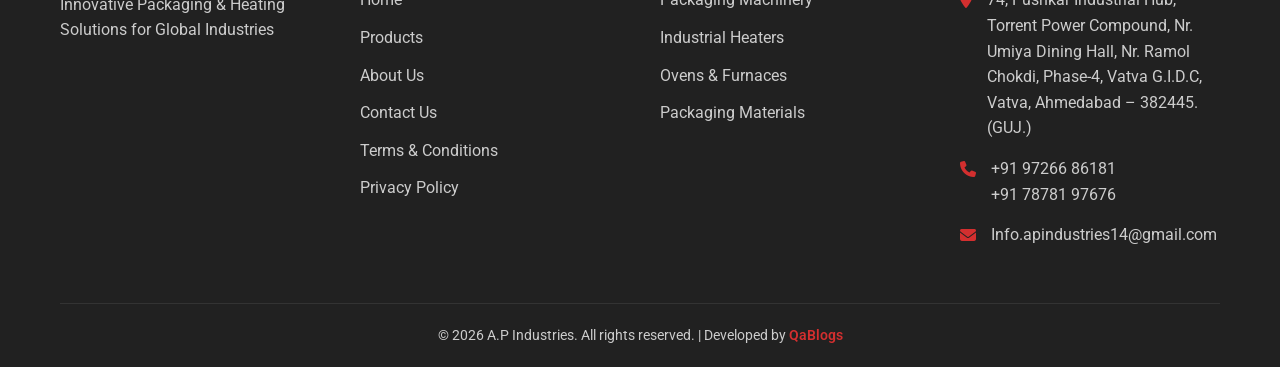
==== commit 5dc5a49c: "few mindr changes from Purvenbhai" ====
--- a/about.html
+++ b/about.html
@@ -399,7 +399,8 @@
                     <div class="industry-content">
                         <div class="industry-icon">
                             <!-- Option 1: Exact Extracted PNG Icon from Reference Image -->
-                            <img src="images/industry-icons/manufacturing.png" alt="Manufacturing Icon" class="extracted-industry-icon">
+                            <img src="images/industry-icons/manufacturing.png" alt="Manufacturing Icon"
+                                class="extracted-industry-icon">
                             <!-- Fallback Inline SVG Code:
                             <svg viewBox="0 0 48 48">
                                 <path d="M 6 40 L 6 24 L 16 30 L 16 20 L 26 26 L 26 12 L 42 12 L 42 40 Z" fill="none" stroke="#e53935" stroke-width="2.5" stroke-linejoin="round" stroke-linecap="round" />
@@ -424,7 +425,8 @@
                     <div class="industry-content">
                         <div class="industry-icon">
                             <!-- Option 1: Exact Extracted PNG Icon from Reference Image -->
-                            <img src="images/industry-icons/food-industries.png" alt="Food Industries Icon" class="extracted-industry-icon">
+                            <img src="images/industry-icons/food-industries.png" alt="Food Industries Icon"
+                                class="extracted-industry-icon">
                             <!-- Fallback Inline SVG Code:
                             <svg viewBox="0 0 48 48">
                                 <path d="M 8 26 C 8 36 16 40 24 40 C 32 40 40 36 40 26 L 8 26 Z" fill="none" stroke="#e53935" stroke-width="2.5" stroke-linejoin="round" />
@@ -447,7 +449,8 @@
                     <div class="industry-content">
                         <div class="industry-icon">
                             <!-- Option 1: Exact Extracted PNG Icon from Reference Image -->
-                            <img src="images/industry-icons/chemical.png" alt="Chemical Icon" class="extracted-industry-icon">
+                            <img src="images/industry-icons/chemical.png" alt="Chemical Icon"
+                                class="extracted-industry-icon">
                             <!-- Fallback Inline SVG Code:
                             <svg viewBox="0 0 48 48">
                                 <path d="M 20 6 L 28 6 M 22 6 L 22 16 L 36 36 C 38 39 36 42 32 42 L 16 42 C 12 42 10 39 12 36 L 26 16 L 26 6" fill="none" stroke="#e53935" stroke-width="2.5" stroke-linecap="round" stroke-linejoin="round" />
@@ -474,7 +477,8 @@
                     <div class="industry-content">
                         <div class="industry-icon">
                             <!-- Option 1: Exact Extracted PNG Icon from Reference Image -->
-                            <img src="images/industry-icons/pharmaceutical.png" alt="Pharmaceutical Icon" class="extracted-industry-icon">
+                            <img src="images/industry-icons/pharmaceutical.png" alt="Pharmaceutical Icon"
+                                class="extracted-industry-icon">
                             <!-- Fallback Inline SVG Code:
                             <svg viewBox="0 0 48 48">
                                 <rect x="8" y="14" width="14" height="26" rx="7" transform="rotate(-30 15 27)" fill="none" stroke="#e53935" stroke-width="2.5" />
@@ -498,7 +502,8 @@
                     <div class="industry-content">
                         <div class="industry-icon">
                             <!-- Option 1: Exact Extracted PNG Icon from Reference Image -->
-                            <img src="images/industry-icons/healthcare.png" alt="Healthcare Icon" class="extracted-industry-icon">
+                            <img src="images/industry-icons/healthcare.png" alt="Healthcare Icon"
+                                class="extracted-industry-icon">
                             <!-- Fallback Inline SVG Code:
                             <svg viewBox="0 0 48 48">
                                 <path d="M 24 16 C 24 16 20 10 15 10 C 11 10 8 13 8 17 C 8 23 24 31 24 31 C 24 31 40 23 40 18 C 40 14 37 11 33 11 C 28 11 24 17 24 17 Z" fill="none" stroke="#e53935" stroke-width="2.5" stroke-linejoin="round" />
@@ -522,7 +527,8 @@
                     <div class="industry-content">
                         <div class="industry-icon">
                             <!-- Option 1: Exact Extracted PNG Icon from Reference Image -->
-                            <img src="images/industry-icons/packaging.png" alt="Packaging Icon" class="extracted-industry-icon">
+                            <img src="images/industry-icons/packaging.png" alt="Packaging Icon"
+                                class="extracted-industry-icon">
                             <!-- Fallback Inline SVG Code:
                             <svg viewBox="0 0 48 48">
                                 <path d="M 8 20 L 24 12 L 40 20 L 40 36 L 24 44 L 8 36 Z" fill="none" stroke="#e53935" stroke-width="2.5" stroke-linejoin="round" />
@@ -546,7 +552,8 @@
                     <div class="industry-content">
                         <div class="industry-icon">
                             <!-- Option 1: Exact Extracted PNG Icon from Reference Image -->
-                            <img src="images/industry-icons/textiles.png" alt="Textiles Icon" class="extracted-industry-icon">
+                            <img src="images/industry-icons/textiles.png" alt="Textiles Icon"
+                                class="extracted-industry-icon">
                             <!-- Fallback Inline SVG Code:
                             <svg viewBox="0 0 48 48">
                                 <ellipse cx="14" cy="14" rx="6" ry="9" fill="none" stroke="#e53935" stroke-width="2.5" />
@@ -570,7 +577,8 @@
                     <div class="industry-content">
                         <div class="industry-icon">
                             <!-- Option 1: Exact Extracted PNG Icon from Reference Image -->
-                            <img src="images/industry-icons/ceramic.png" alt="Ceramic Icon" class="extracted-industry-icon">
+                            <img src="images/industry-icons/ceramic.png" alt="Ceramic Icon"
+                                class="extracted-industry-icon">
                             <!-- Fallback Inline SVG Code:
                             <svg viewBox="0 0 48 48">
                                 <path d="M 14 10 L 22 10 L 24 16 C 28 20 28 28 24 34 C 22 37 14 37 12 34 C 8 28 8 20 12 16 Z" fill="none" stroke="#e53935" stroke-width="2.5" stroke-linejoin="round" />
@@ -594,7 +602,8 @@
                     <div class="industry-content">
                         <div class="industry-icon">
                             <!-- Option 1: Exact Extracted PNG Icon from Reference Image -->
-                            <img src="images/industry-icons/engineering.png" alt="Engineering Icon" class="extracted-industry-icon">
+                            <img src="images/industry-icons/engineering.png" alt="Engineering Icon"
+                                class="extracted-industry-icon">
                             <!-- Fallback Inline SVG Code:
                             <svg viewBox="0 0 48 48">
                                 <path d="M 24 14 A 10 10 0 1 0 34 24 M 24 8 L 24 11 M 35.3 12.7 L 33.2 14.8 M 40 24 L 37 24 M 35.3 35.3 L 33.2 33.2 M 24 40 L 24 37 M 12.7 35.3 L 14.8 33.2 M 8 24 L 11 24 M 12.7 12.7 L 14.8 14.8" fill="none" stroke="#e53935" stroke-width="2.5" stroke-linecap="round" />
@@ -617,7 +626,8 @@
                     <div class="industry-content">
                         <div class="industry-icon">
                             <!-- Option 1: Exact Extracted PNG Icon from Reference Image -->
-                            <img src="images/industry-icons/automobiles.png" alt="Automobiles Icon" class="extracted-industry-icon">
+                            <img src="images/industry-icons/automobiles.png" alt="Automobiles Icon"
+                                class="extracted-industry-icon">
                             <!-- Fallback Inline SVG Code:
                             <svg viewBox="0 0 48 48">
                                 <path d="M 10 24 L 14 14 C 15 12 17 11 20 11 L 28 11 C 31 11 33 12 34 14 L 38 24 L 41 24 C 43 24 44 26 44 28 L 44 34 C 44 36 43 37 41 37 L 39 37 L 39 40 C 39 41 38 42 37 42 L 34 42 C 33 42 32 41 32 40 L 32 37 L 16 37 L 16 40 C 16 41 15 42 14 42 L 11 42 C 10 42 9 41 9 40 L 9 37 L 7 37 C 5 37 4 36 4 34 L 4 28 C 4 26 5 24 7 24 Z" fill="none" stroke="#e53935" stroke-width="2.5" stroke-linejoin="round" />
@@ -642,7 +652,8 @@
                     <div class="industry-content">
                         <div class="industry-icon">
                             <!-- Option 1: Exact Extracted PNG Icon from Reference Image -->
-                            <img src="images/industry-icons/plastics-rubber.png" alt="Plastics & Rubber Icon" class="extracted-industry-icon">
+                            <img src="images/industry-icons/plastics-rubber.png" alt="Plastics & Rubber Icon"
+                                class="extracted-industry-icon">
                             <!-- Fallback Inline SVG Code:
                             <svg viewBox="0 0 48 48">
                                 <path d="M 24 6 L 34 11 L 24 16 L 14 11 Z" fill="none" stroke="#e53935" stroke-width="2.2" stroke-linejoin="round" />
@@ -668,7 +679,8 @@
                     <div class="industry-content">
                         <div class="industry-icon">
                             <!-- Option 1: Exact Extracted PNG Icon from Reference Image -->
-                            <img src="images/industry-icons/packaging-industries.png" alt="Packaging Industries Icon" class="extracted-industry-icon">
+                            <img src="images/industry-icons/packaging-industries.png" alt="Packaging Industries Icon"
+                                class="extracted-industry-icon">
                             <!-- Fallback Inline SVG Code:
                             <svg viewBox="0 0 48 48">
                                 <rect x="6" y="22" width="22" height="20" rx="2" fill="none" stroke="#e53935" stroke-width="2.5" />
@@ -679,7 +691,7 @@
                             </svg>
                             -->
                         </div>
-                        <h4 class="industry-title">Packaging Industries</h4>
+                        <h4 class="industry-title">Dairy Industries</h4>
                         <div class="industry-dash"></div>
                     </div>
                 </div>
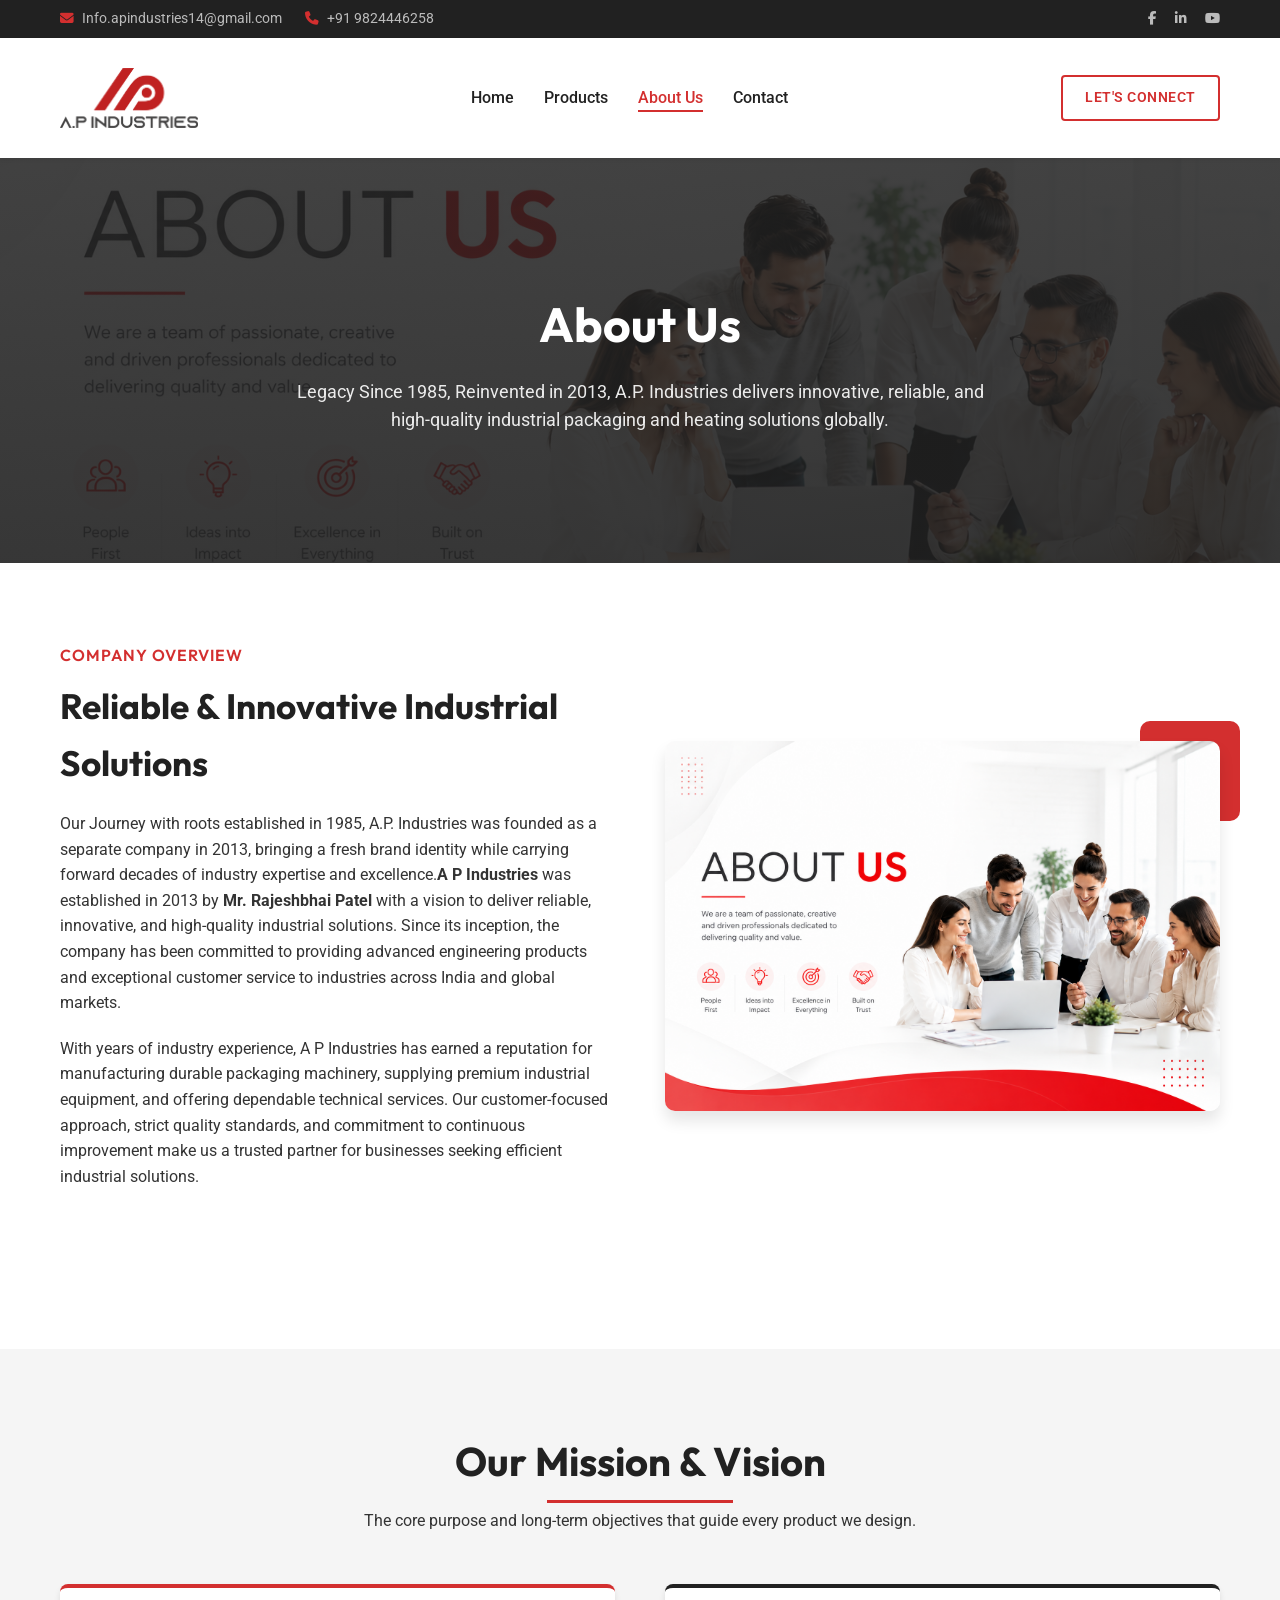
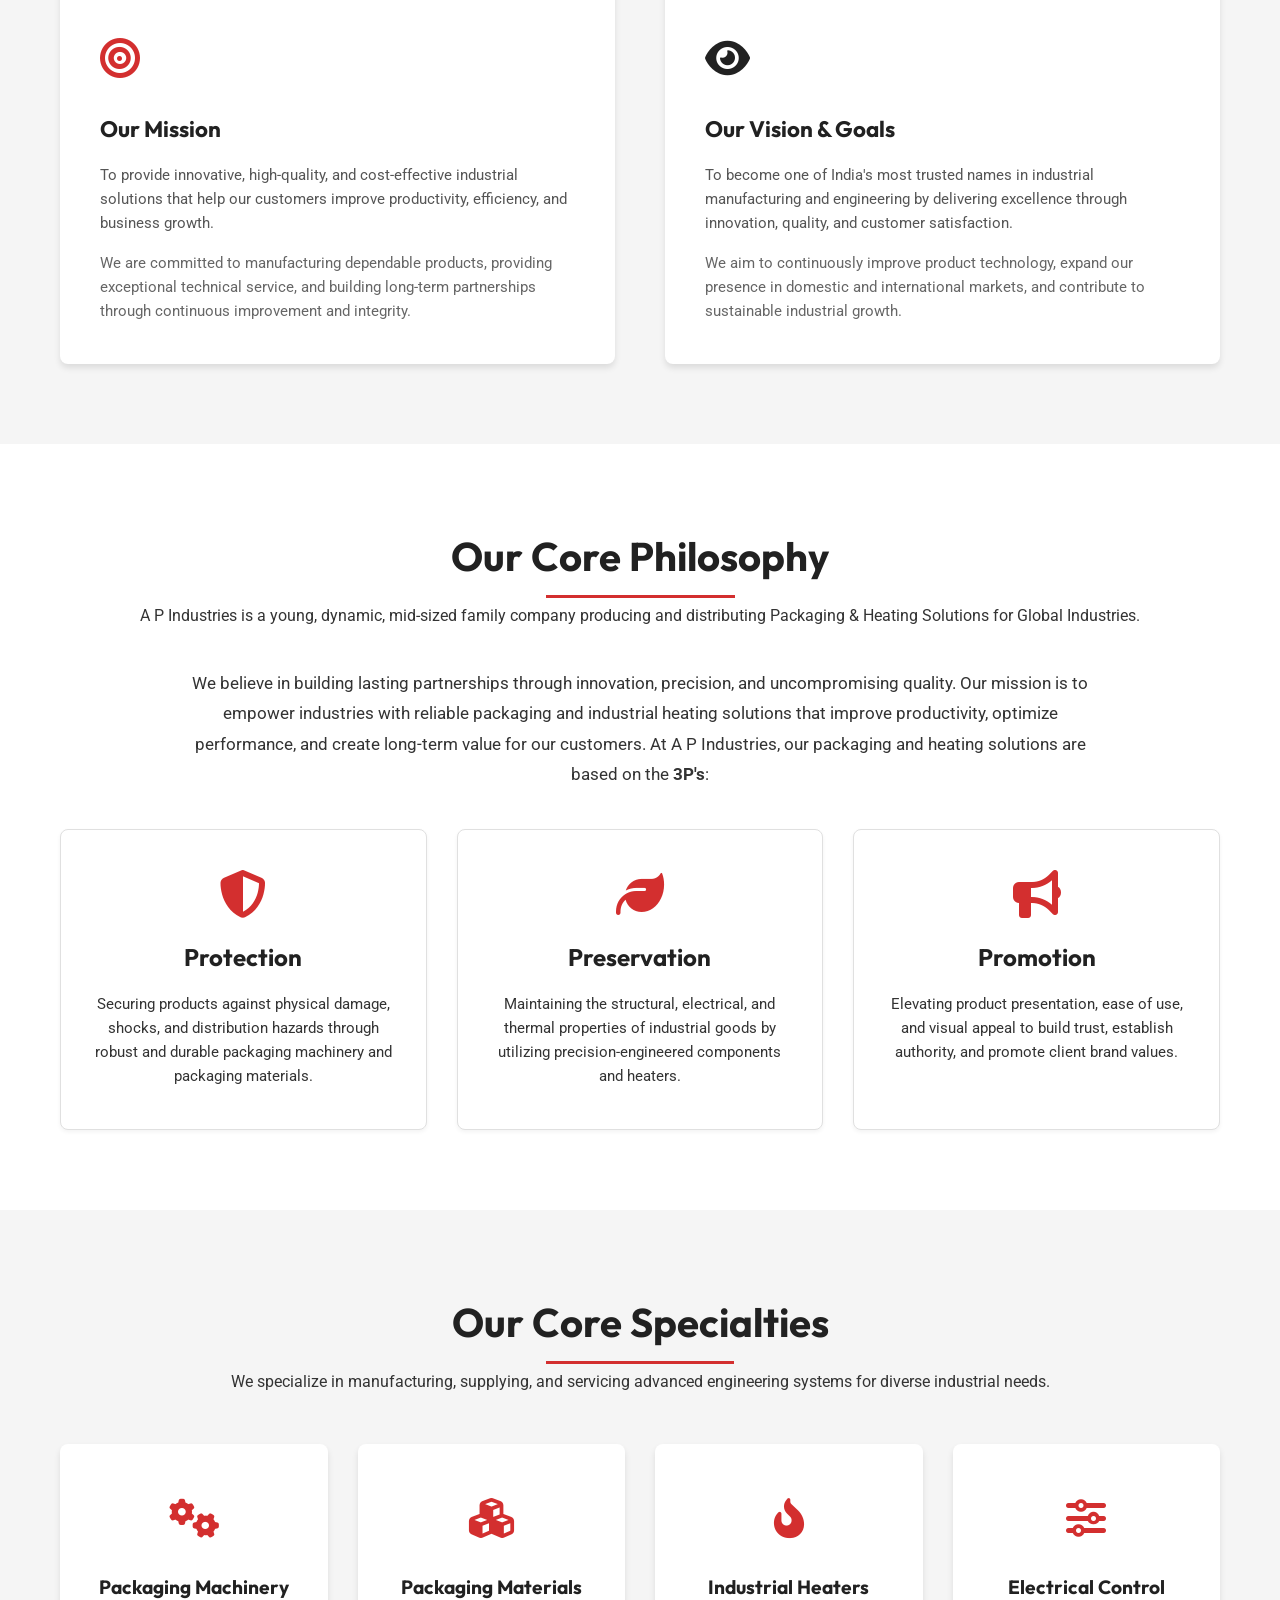
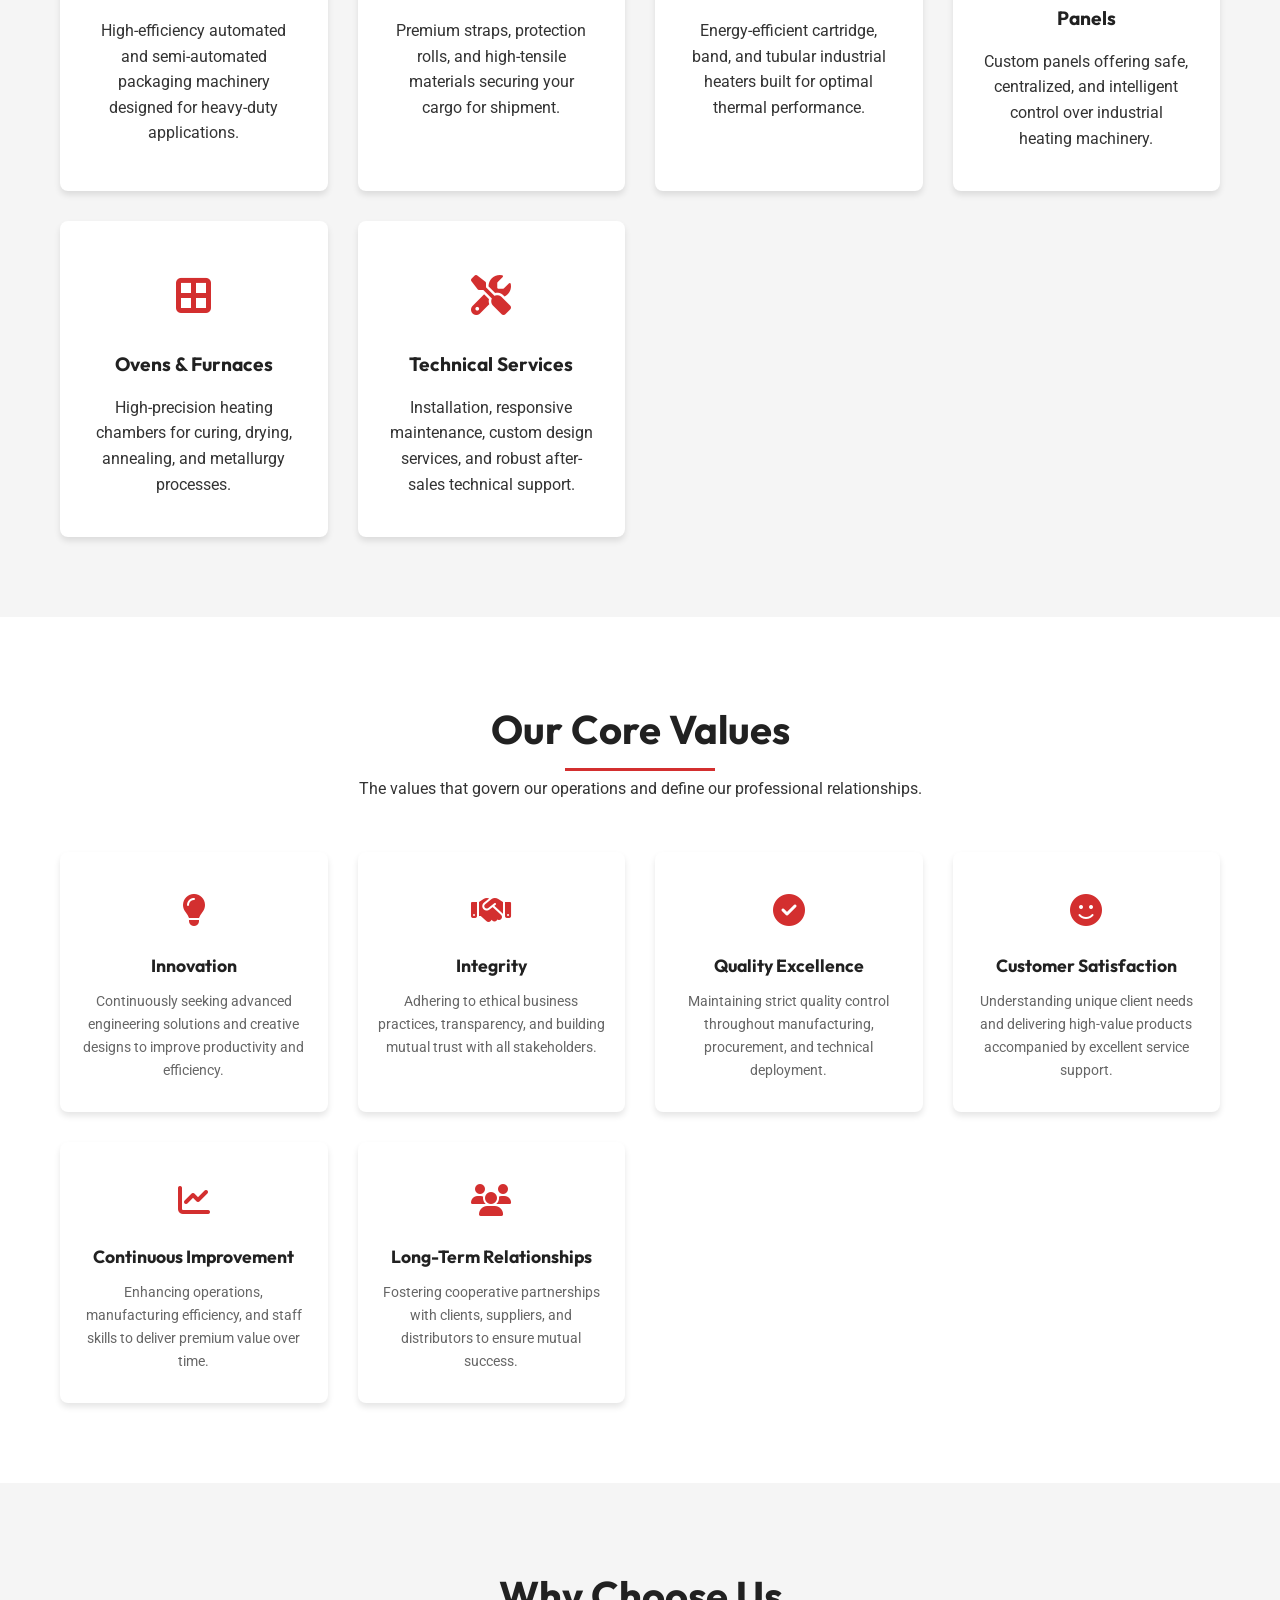
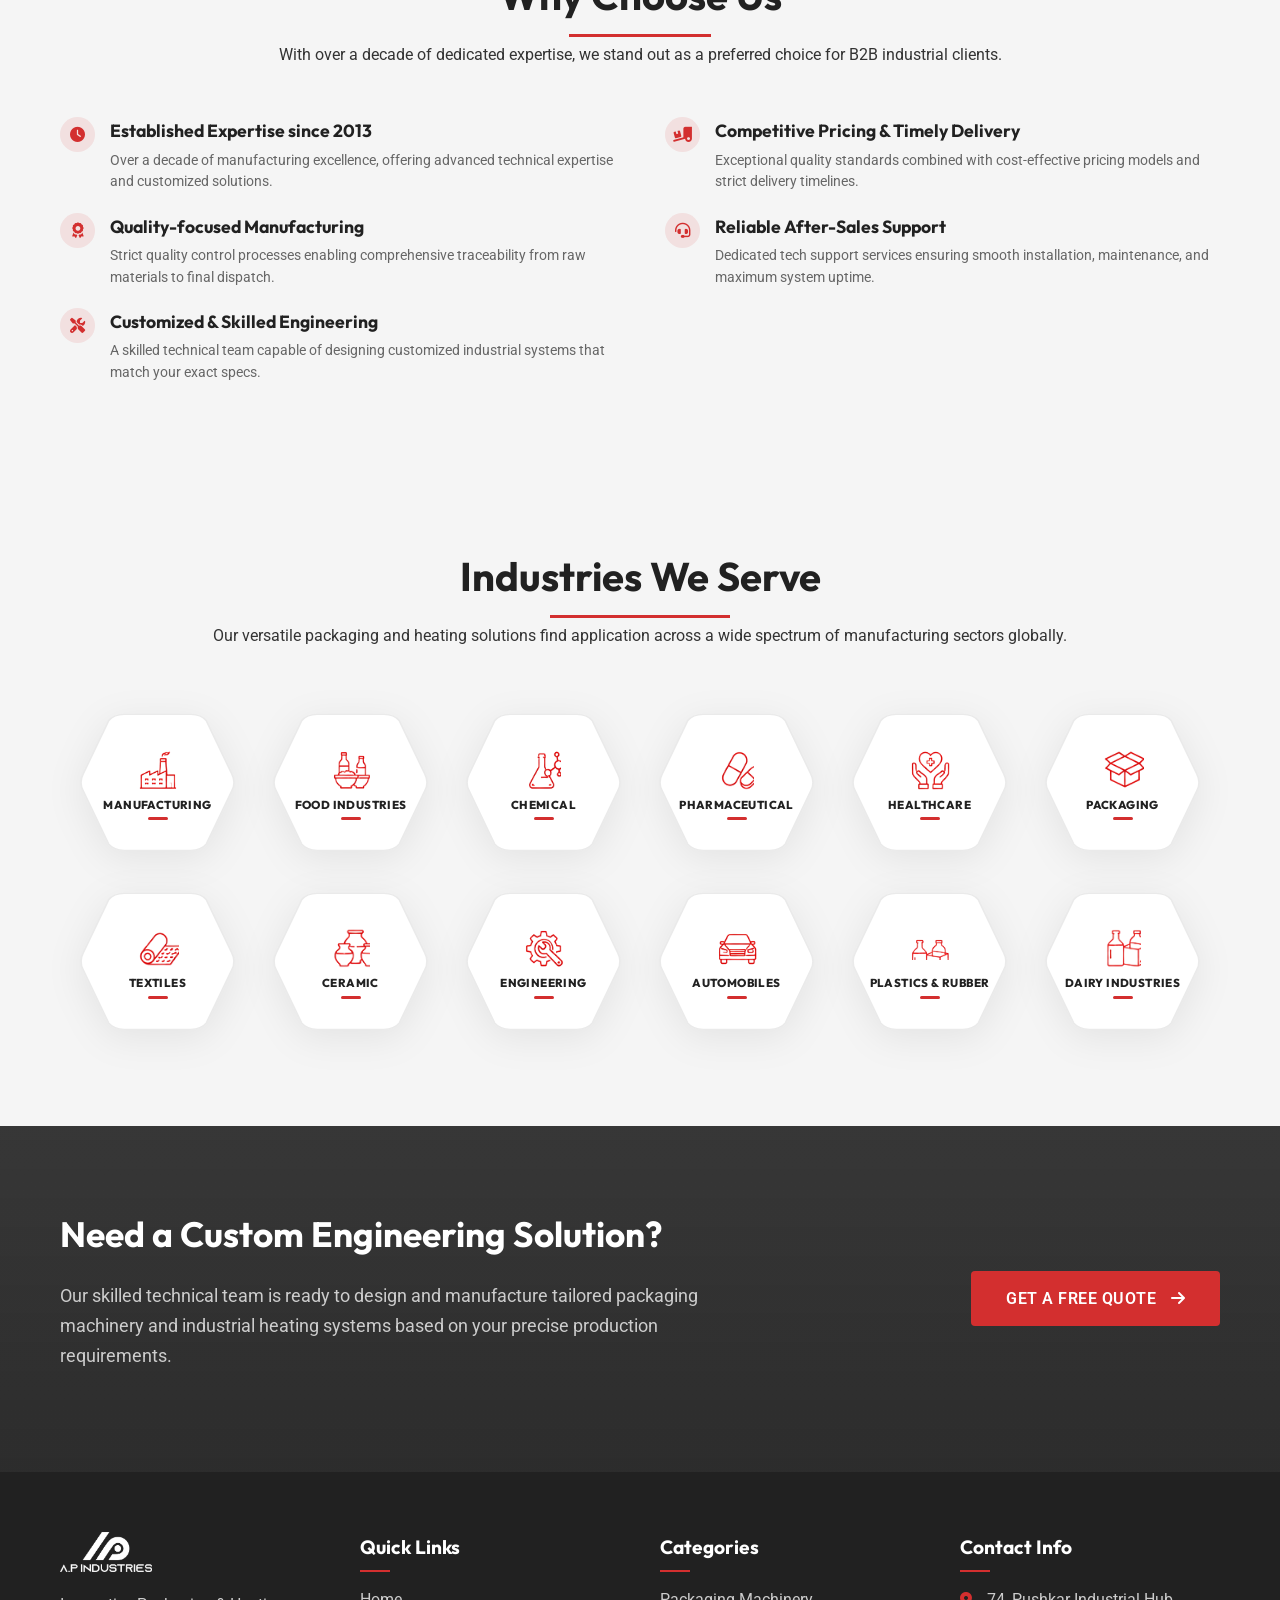
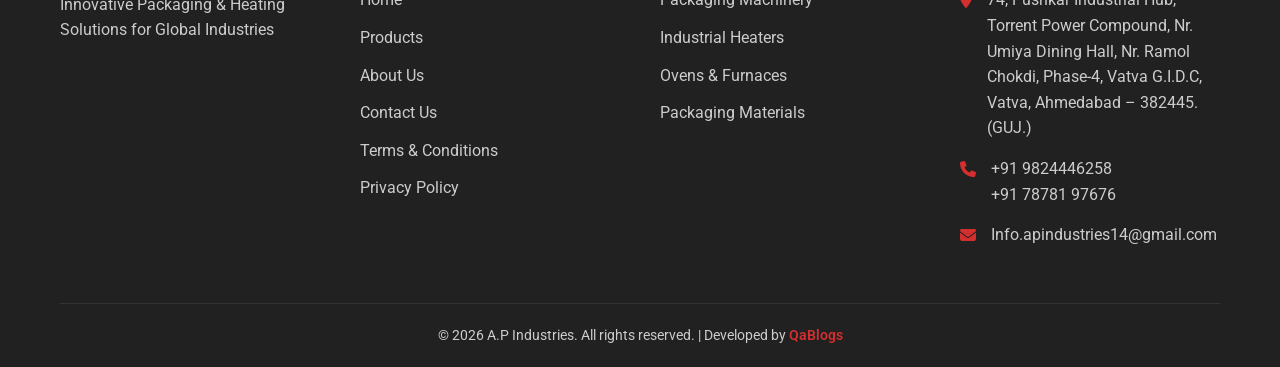
==== commit 14b916ce: "updated number from 97266 86181 to 9824446258" ====
--- a/about.html
+++ b/about.html
@@ -30,7 +30,7 @@
         <div class="container">
             <div class="top-bar-info">
                 <span><i class="fas fa-envelope"></i> Info.apindustries14@gmail.com</span>
-                <span><i class="fas fa-phone"></i> +91 97266 86181</span>
+                <span><i class="fas fa-phone"></i> +91 9824446258</span>
             </div>
             <div class="top-bar-social">
                 <a href="#"><i class="fab fa-facebook-f"></i></a>
@@ -759,7 +759,7 @@
                     </div>
                     <div class="contact-item">
                         <i class="fas fa-phone"></i>
-                        <p>+91 97266 86181<br>+91 78781 97676</p>
+                        <p>+91 9824446258<br>+91 78781 97676</p>
                     </div>
                     <div class="contact-item">
                         <i class="fas fa-envelope"></i>
--- a/css/style.css
+++ b/css/style.css
@@ -1057,6 +1057,7 @@
         opacity: 0;
         transform: translateY(-8px);
     }
+
     to {
         opacity: 1;
         transform: translateY(0);
@@ -1127,7 +1128,7 @@
 .product-listing-hero {
     height: 35vh;
     min-height: 250px;
-    background: linear-gradient(rgba(33, 33, 33, 0.85), rgba(33, 33, 33, 0.9)), url('https://images.unsplash.com/photo-1581091226825-a6a2a5aee158?ixlib=rb-1.2.1&auto=format&fit=crop&w=1350&q=80');
+    background: linear-gradient(rgba(33, 33, 33, 0.85), rgba(33, 33, 33, 0.9)), url('../images/category-BackGround-Image.png');
     background-size: cover;
     background-position: center;
     display: flex;
@@ -1600,10 +1601,12 @@
         grid-template-columns: repeat(2, 1fr);
         gap: 18px 10px;
     }
+
     .industry-item .industry-icon {
         width: 36px;
         height: 36px;
     }
+
     .industry-item .industry-title {
         font-size: 0.68rem;
     }
